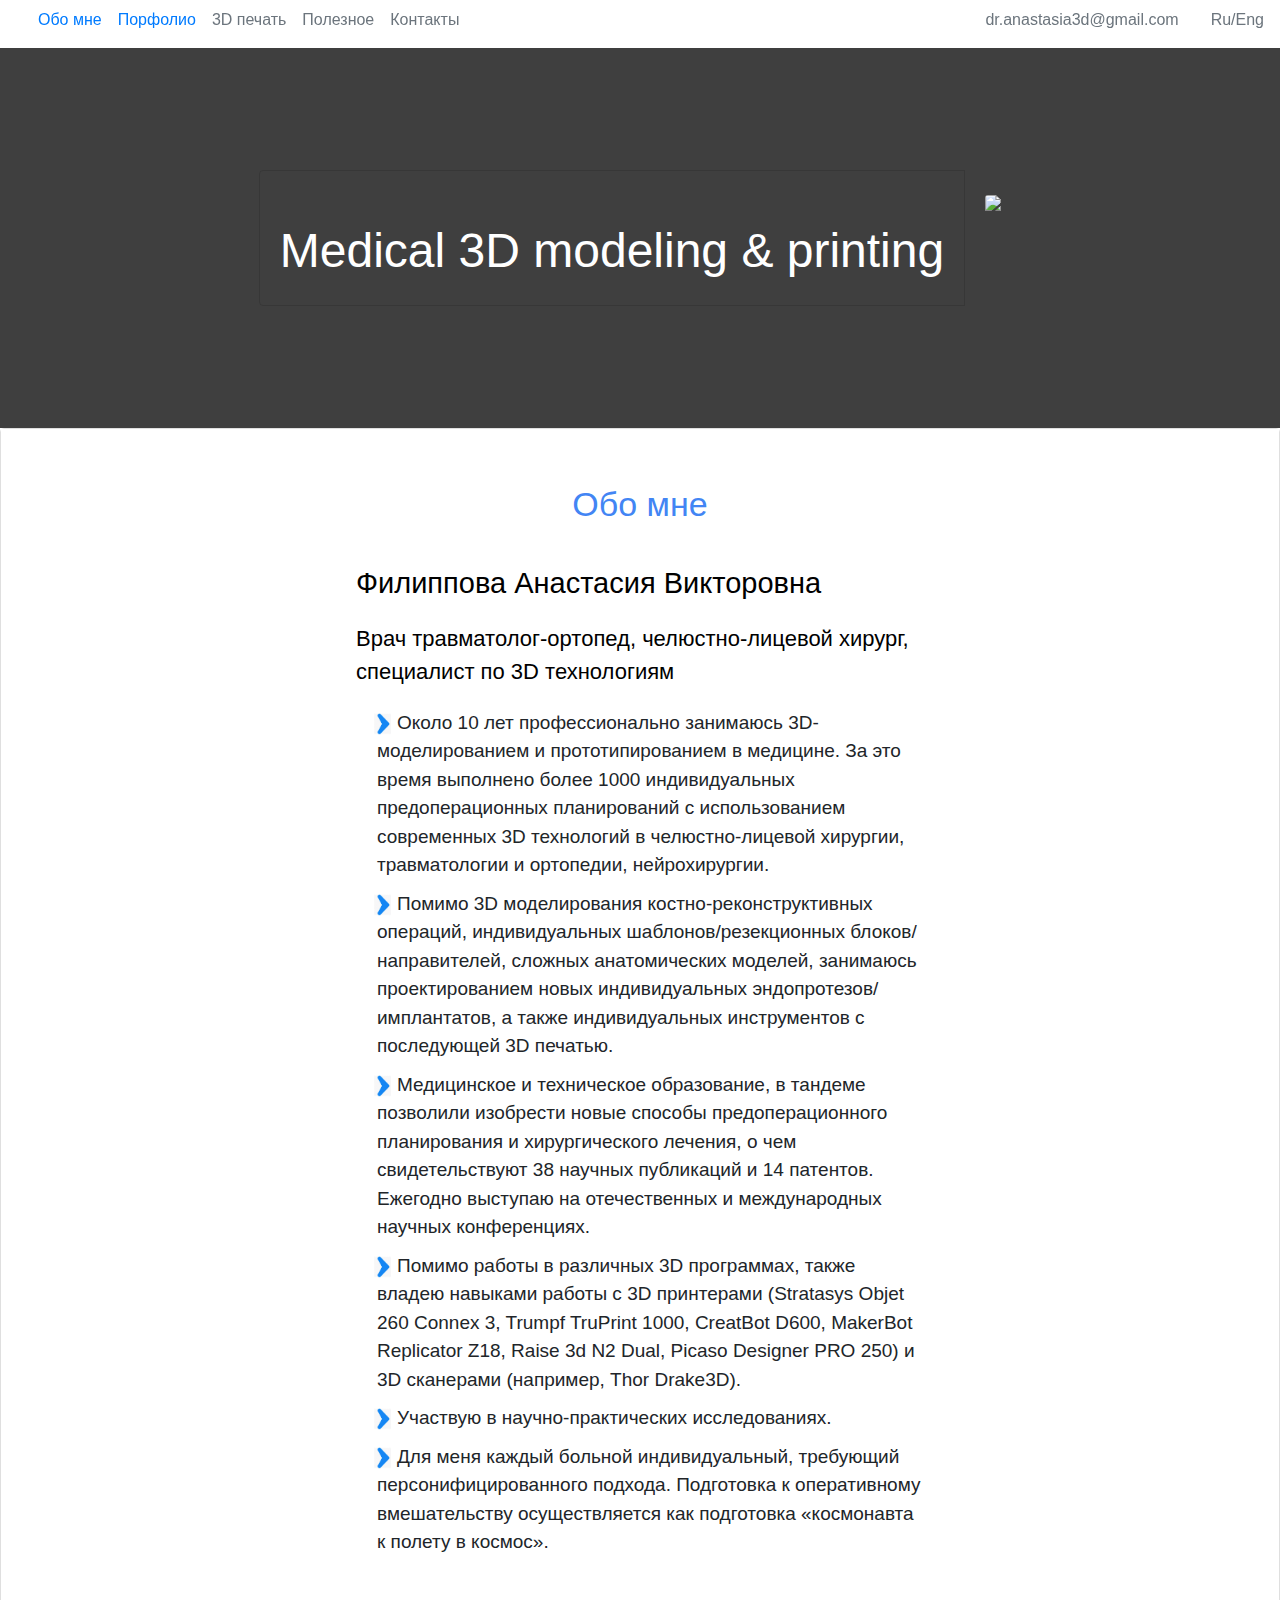
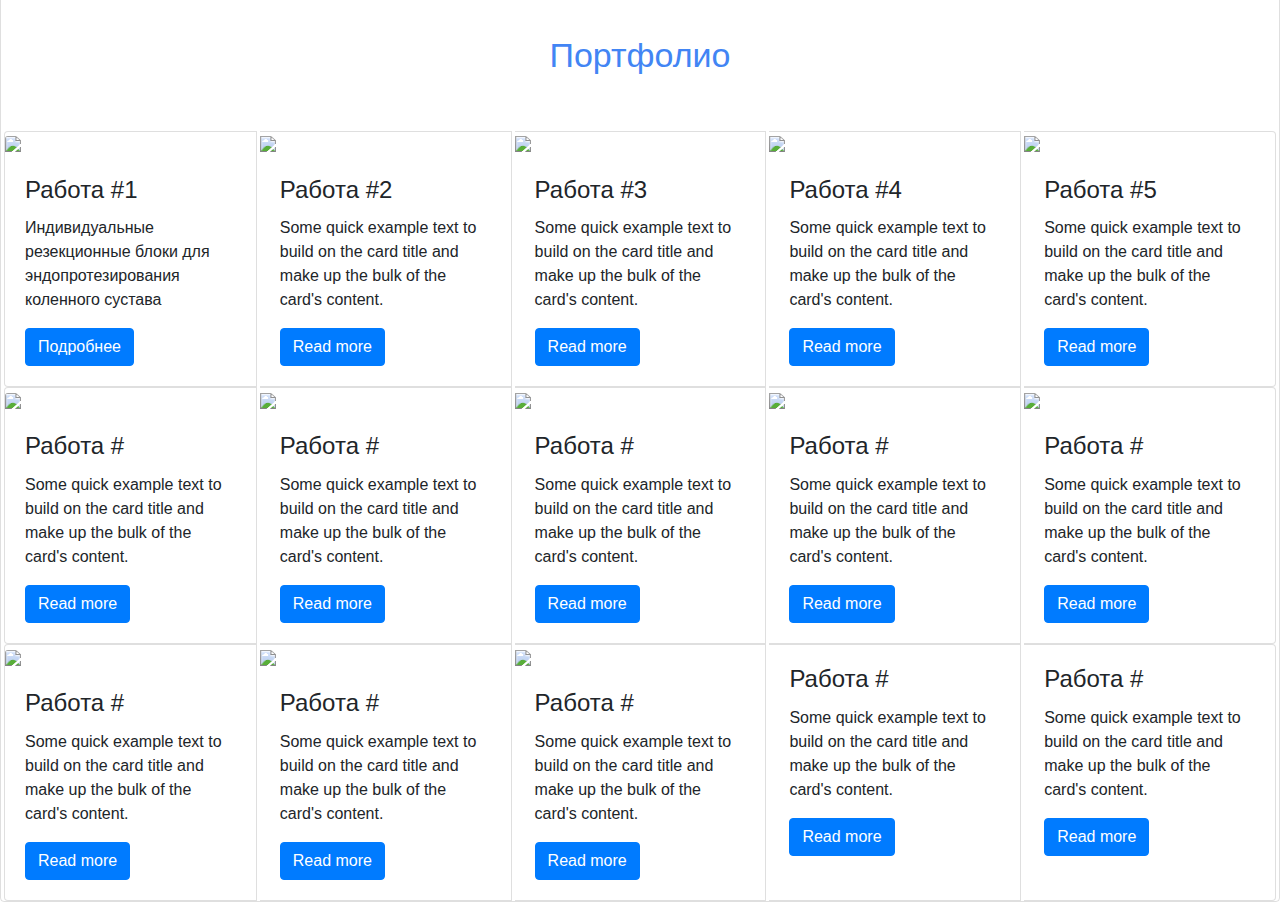
==== index.html @ f2078b05 "123" ====
<!DOCTYPE html>
<html lang="en" id="main">
<head>
    <meta charset="UTF-8">
    <title>Medical3D</title>
    <meta name="viewport" content="width=device-width, initial-scale=1.0">
    <meta name="robots" content="noindex">
    <link rel="stylesheet" href="https://use.fontawesome.com/releases/v5.8.2/css/all.css">
    <link href="https://cdnjs.cloudflare.com/ajax/libs/twitter-bootstrap/4.3.1/css/bootstrap.min.css" rel="stylesheet">
    <link href="https://cdnjs.cloudflare.com/ajax/libs/mdbootstrap/4.8.10/css/mdb.min.css" rel="stylesheet">
    <script type="text/javascript" src="https://cdnjs.cloudflare.com/ajax/libs/jquery/3.4.1/jquery.min.js"></script>
    <script type="text/javascript" src="https://cdnjs.cloudflare.com/ajax/libs/popper.js/1.14.4/umd/popper.min.js"></script>
    <script type="text/javascript" src="https://cdnjs.cloudflare.com/ajax/libs/twitter-bootstrap/4.3.1/js/bootstrap.min.js"></script>
    <script type="text/javascript" src="https://cdnjs.cloudflare.com/ajax/libs/mdbootstrap/4.8.10/js/mdb.min.js"></script>
</head>
<style>
    .video-layer h1 {
        text-align:center;
        color:#fff;
        font-size: 70px;
        margin-top:17%;
    }

    .hero {
        position: relative;
        display: flex;
        align-items: center;
        justify-content: center;
        color: rgb(255, 255, 255);
        background-color: rgb(211, 211, 211);
        height: 100%;
        max-height: 600px;
        min-height: 380px;
        z-index: 0;
        overflow: hidden;
        padding: 66px 1.15rem;
        text-decoration: none;
    }

    .text{
        text-align: -webkit-auto;
        text-indent: 20px;
        margin: 0;
        padding: 5px 0!important;
        font-size: 19px!important;
    }

    .liArrow{
        overflow: hidden;
        background: url(resume/arrow.jpg) no-repeat;
        background-position: 0 9px;
        margin-left: -22px;
        padding-left: 3px;
        background-size: 17px 22px;
    }

    .card-portfolio{
        margin-right: 3px;
        box-shadow: none;
    }
</style>
<body>

<nav id="medical3dNav" class="navbar navbar-expand-lg fixed-top white" style="padding: 0;">
    <a class="navbar-brand" href="#main" style="margin: 0; padding: 0;">
        <img src="navbar/logo.png" alt="" style="width: 49px; position: relative; left: 24px;">
    </a>
    <ul class="nav navbar-nav mr-auto" style="margin-left: 30px">
        <li class="nav-item">
            <a class="nav-link" href="#resume">Обо мне</a>
        </li>
        <li class="nav-item">
            <a class="nav-link" href="#portfolio">Порфолио</a>
        </li>
        <li class="nav-item">
            <a class="nav-link disabled" href="#print">3D печать</a>
        </li>
        <li class="nav-item">
            <a class="nav-link disabled" href="#sinse">Полезное</a>
        </li>
        <li class="nav-item">
            <a class="nav-link disabled" href="#contacts">Контакты</a>
        </li>
    </ul>
    <form class="form-inline my-2 my-lg-0">
        <a class="nav-link disabled" href="#">dr.anastasia3d@gmail.com</a>
        <a class="nav-link disabled" href="#">Ru/Eng</a>
    </form>
</nav>

<header class="hero" style="margin-top: 48px;">
    <div class="hero__background" style="width: 100vw;">
        <video autoplay="" loop="" muted="" poster="resume/resume_background.jpg">
            <source src="resume/video.mp4" type="video/mp4">
            <source src="resume/video.webm" type="video/webm">
        </video>
    </div>
    <div style="background-color: rgba(0,0,0,0.7); position: absolute; width: 100vw; height: 600px;"></div>
    <section style="position: absolute;">
        <div class="card-group">
            <div class="card" style="background: none; box-shadow: none;">
                <div class="card-body mb-4">
                    <h4 class="card-title" style="text-align: center; position: relative; top: 44%; font-size: -webkit-xxx-large; color: #ffffff;">
                        Medical 3D modeling & printing
                    </h4>
                </div>
            </div>
            <div style="background: none; box-shadow: none;">
                <div class="card-body">
                    <img class="card-img-top" src="resume/skelet.jpg" style="width: 66%; position: relative;">
                </div>
            </div>
        </div>
    </section>
</header>



<div id="resume" data-spy="scroll" data-target="#medical3dNav" data-offset="0" class="card card-cascade wider reverse scrollspy-example z-depth-1 mt-4" style="background: none; margin-top: 0!important; ">

    <div class="card-body card-body-cascade text-center" style="background: white;">
        <p class="bq-title" style="font-size: 34px; padding-bottom: 0; padding-top: 30px; color: #4285f4;">Обо мне</p>
        <blockquote class="blockquote bq-primary" style="padding: 16px 335px;">
            <p class="bq-title" style="font-size: 29px; color: black!important; padding-bottom: 0; text-align: left;">Филиппова Анастасия Викторовна</p>
            <p class="bq-title" style="font-size: 22px; color: black!important; text-align: left;">
                Врач травматолог-ортопед, челюстно-лицевой хирург, специалист по 3D технологиям
            </p>
            <ul>
                <li class="liArrow">
                    <p class="card-text text">
                        Около 10 лет профессионально занимаюсь 3D-моделированием и прототипированием в медицине.
                        За это время выполнено более 1000 индивидуальных предоперационных планирований с использованием современных 3D технологий в челюстно-лицевой хирургии, травматологии и ортопедии, нейрохирургии.
                    </p>
                </li>
                <li class="liArrow">
                    <p class="card-text text">
                        Помимо 3D моделирования костно-реконструктивных операций, индивидуальных шаблонов/резекционных блоков/направителей, сложных анатомических моделей, занимаюсь проектированием новых индивидуальных эндопротезов/имплантатов, а также индивидуальных инструментов с последующей 3D печатью.
                    </p>
                </li>
                <li class="liArrow">
                    <p class="card-text text">
                        Медицинское и техническое образование, в тандеме позволили изобрести новые способы предоперационного планирования и хирургического лечения, о чем свидетельствуют  38 научных публикаций и 14 патентов. Ежегодно выступаю на отечественных и международных научных конференциях.
                    </p>
                </li>
                <li class="liArrow">
                    <p class="card-text text">
                        Помимо работы в различных 3D программах, также владею навыками работы с 3D принтерами (Stratasys Objet 260 Connex 3, Trumpf TruPrint 1000, CreatBot D600, MakerBot Replicator Z18, Raise 3d N2 Dual, Picaso Designer PRO 250) и 3D сканерами (например, Thor Drake3D).
                    </p>
                </li>
                <li class="liArrow">
                    <p class="card-text text">
                        Участвую в научно-практических исследованиях.
                    </p>
                </li>
                <li class="liArrow">
                    <p class="card-text text">
                        Для меня каждый больной индивидуальный, требующий персонифицированного подхода. Подготовка к оперативному вмешательству осуществляется как подготовка «космонавта к полету в космос».
                    </p>
                </li>
            </ul>
            <span id="portfolio"></span>
        </blockquote>
    </div>

    <span></span>
    <div>
        <p class="bq-title" style="font-size: 34px; padding-bottom: 34px; color: #4285f4; text-align: center;">Портфолио</p>

        <div class="card-group" style="padding: 0 0px;">
            <div class="card card-portfolio" style="margin-left: 3px">
                <div class="view overlay">
                    <img class="card-img-top" src="portfolio/1/1.jpg">
                    <a href="" data-toggle="modal" data-target="#portfolio_1">
                        <div class="mask rgba-white-slight"></div>
                    </a>
                </div>
                <div class="card-body">
                    <h4 class="card-title">Работа #1</h4>
                    <p class="card-text">Индивидуальные резекционные блоки для эндопротезирования коленного сустава</p>
                    <a href="" data-toggle="modal" data-target="#portfolio_1">
                        <button type="button" class="btn btn-primary btn-md">Подробнее</button>
                    </a>
                </div>
            </div>
            <div class="card card-portfolio">
                <div class="view overlay">
                    <img class="card-img-top" src="portfolio/2.jpg">
                    <a href="#!">
                        <div class="mask rgba-white-slight"></div>
                    </a>
                </div>
                <div class="card-body">
                    <h4 class="card-title">Работа #2</h4>
                    <p class="card-text">Some quick example text to build on the card title and make up the bulk of the card's content.</p>
                    <button type="button" class="btn btn-primary btn-md">Read more</button>
                </div>
            </div>
            <div class="card card-portfolio">
                <div class="view overlay">
                    <img class="card-img-top" src="portfolio/3.jpg">
                    <a href="#!">
                        <div class="mask rgba-white-slight"></div>
                    </a>
                </div>
                <div class="card-body">
                    <h4 class="card-title">Работа #3</h4>
                    <p class="card-text">Some quick example text to build on the card title and make up the bulk of the card's content.</p>
                    <button type="button" class="btn btn-primary btn-md">Read more</button>
                </div>
            </div>
            <div class="card card-portfolio">
                <div class="view overlay">
                    <img class="card-img-top" src="portfolio/4.jpg">
                    <a href="#!">
                        <div class="mask rgba-white-slight"></div>
                    </a>
                </div>
                <div class="card-body">
                    <h4 class="card-title">Работа #4</h4>
                    <p class="card-text">Some quick example text to build on the card title and make up the bulk of the card's content.</p>
                    <button type="button" class="btn btn-primary btn-md">Read more</button>
                </div>
            </div>
            <div class="card card-portfolio">
                <div class="view overlay">
                    <img class="card-img-top" src="portfolio/5.jpg">
                    <a href="#!">
                        <div class="mask rgba-white-slight"></div>
                    </a>
                </div>
                <div class="card-body">
                    <h4 class="card-title">Работа #5</h4>
                    <p class="card-text">Some quick example text to build on the card title and make up the bulk of the card's content.</p>
                    <button type="button" class="btn btn-primary btn-md">Read more</button>
                </div>
            </div>
        </div>

        <div class="card-group" style="padding: 0 0px;">
            <div class="card card-portfolio" style="margin-left: 3px">
                <div class="view overlay">
                    <img class="card-img-top" src="portfolio/6.jpg">
                    <a href="#!">
                        <div class="mask rgba-white-slight"></div>
                    </a>
                </div>
                <div class="card-body">
                    <h4 class="card-title">Работа #</h4>
                    <p class="card-text">Some quick example text to build on the card title and make up the bulk of the card's content.</p>
                    <button type="button" class="btn btn-primary btn-md">Read more</button>
                </div>
            </div>
            <div class="card card-portfolio">
                <div class="view overlay">
                    <img class="card-img-top" src="portfolio/7.jpg">
                    <a href="#!">
                        <div class="mask rgba-white-slight"></div>
                    </a>
                </div>
                <div class="card-body">
                    <h4 class="card-title">Работа #</h4>
                    <p class="card-text">Some quick example text to build on the card title and make up the bulk of the card's content.</p>
                    <button type="button" class="btn btn-primary btn-md">Read more</button>
                </div>
            </div>
            <div class="card card-portfolio">
                <div class="view overlay">
                    <img class="card-img-top" src="portfolio/8.jpg">
                    <a href="#!">
                        <div class="mask rgba-white-slight"></div>
                    </a>
                </div>
                <div class="card-body">
                    <h4 class="card-title">Работа #</h4>
                    <p class="card-text">Some quick example text to build on the card title and make up the bulk of the card's content.</p>
                    <button type="button" class="btn btn-primary btn-md">Read more</button>
                </div>
            </div>
            <div class="card card-portfolio">
                <div class="view overlay">
                    <img class="card-img-top" src="portfolio/9.jpg">
                    <a href="#!">
                        <div class="mask rgba-white-slight"></div>
                    </a>
                </div>
                <div class="card-body">
                    <h4 class="card-title">Работа #</h4>
                    <p class="card-text">Some quick example text to build on the card title and make up the bulk of the card's content.</p>
                    <button type="button" class="btn btn-primary btn-md">Read more</button>
                </div>
            </div>
            <div class="card card-portfolio">
                <div class="view overlay">
                    <img class="card-img-top" src="portfolio/10.jpg">
                    <a href="#!">
                        <div class="mask rgba-white-slight"></div>
                    </a>
                </div>
                <div class="card-body">
                    <h4 class="card-title">Работа #</h4>
                    <p class="card-text">Some quick example text to build on the card title and make up the bulk of the card's content.</p>
                    <button type="button" class="btn btn-primary btn-md">Read more</button>
                </div>
            </div>
        </div>

        <div class="card-group" style="padding: 0 0px;">
            <div class="card card-portfolio" style="margin-left: 3px">
                <div class="view overlay">
                    <img class="card-img-top" src="portfolio/11.jpg">
                    <a href="#!">
                        <div class="mask rgba-white-slight"></div>
                    </a>
                </div>
                <div class="card-body">
                    <h4 class="card-title">Работа #</h4>
                    <p class="card-text">Some quick example text to build on the card title and make up the bulk of the card's content.</p>
                    <button type="button" class="btn btn-primary btn-md">Read more</button>
                </div>
            </div>
            <div class="card card-portfolio">
                <div class="view overlay">
                    <img class="card-img-top" src="portfolio/12.jpg">
                    <a href="#!">
                        <div class="mask rgba-white-slight"></div>
                    </a>
                </div>
                <div class="card-body">
                    <h4 class="card-title">Работа #</h4>
                    <p class="card-text">Some quick example text to build on the card title and make up the bulk of the card's content.</p>
                    <button type="button" class="btn btn-primary btn-md">Read more</button>
                </div>
            </div>
            <div class="card card-portfolio">
                <div class="view overlay">
                    <img class="card-img-top" src="portfolio/13.jpg">
                    <a href="#!">
                        <div class="mask rgba-white-slight"></div>
                    </a>
                </div>
                <div class="card-body">
                    <h4 class="card-title">Работа #</h4>
                    <p class="card-text">Some quick example text to build on the card title and make up the bulk of the card's content.</p>
                    <button type="button" class="btn btn-primary btn-md">Read more</button>
                </div>
            </div>
            <div class="card card-portfolio">
                <div class="view overlay">
                    <!--<img class="card-img-top" src="portfolio/13.jpg">-->
                    <a href="#!">
                        <div class="mask rgba-white-slight"></div>
                    </a>
                </div>
                <div class="card-body">
                    <h4 class="card-title">Работа #</h4>
                    <p class="card-text">Some quick example text to build on the card title and make up the bulk of the card's content.</p>
                    <button type="button" class="btn btn-primary btn-md">Read more</button>
                </div>
            </div>
            <div class="card card-portfolio">
                <div class="view overlay">
                    <!--<img class="card-img-top" src="portfolio/13.jpg">-->
                    <a href="#!">
                        <div class="mask rgba-white-slight"></div>
                    </a>
                </div>
                <div class="card-body">
                    <h4 class="card-title">Работа #</h4>
                    <p class="card-text">Some quick example text to build on the card title and make up the bulk of the card's content.</p>
                    <button type="button" class="btn btn-primary btn-md">Read more</button>
                </div>
            </div>
        </div>
    </div>

    <div class="modal fade" id="portfolio_1" tabindex="-1" role="dialog" aria-labelledby="myModalLabel" aria-hidden="true">
        <div class="modal-dialog modal-fluid modal-notify modal-info" role="document">
            <div class="modal-content">
                <div class="modal-body">
                    <div class="text-center">
                        <img class="card-img-top" src="portfolio/1/1.jpg" style="width: 25%;">
                        <p class="bq-title" style="font-size: 29px; padding-top: 20px; text-align: center; color: #4285f4;">Индивидуальные резекционные блоки для эндопротезирования коленного сустава.</p>
                        <p class="bq-title" style="font-size: 22px; color: black!important; text-align: left;">Врач травматолог-ортопед, челюстно-лицевой хирург, специалист по 3D технологиям</p>
                        <p style="text-align: left; color: black;">Доступны:</p>
                        <ul style="text-align: left; list-style-type: decimal; color: black;">
                            <li>Индивидуальные резекционные блоки для проведения ориентирующих пинов.</li>
                            <li>Индивидуальные резекционные блоки для проведения ориентирующих пинов и выполнение дистального опила.</li>
                            <li>Авторская, методика «5 в 1», революционные индивидуальные резекционные блоки для выполнения последовательно всех 5 опилов.</li>
                        </ul>
                        <p style="text-align: left;">P.S. Направление на КТ можно скачать в разделе «Полезное».</p>
                        <p style="text-align: left;">(Подробней можно узнать, увидеть dr.anastasia3d@gmail.com)</p>
                    </div>
                </div>
                <button type="button" class="btn btn-outline-info waves-effect ml-auto" data-dismiss="modal">Закрыть</button>
            </div>
        </div>
    </div>


    <!--<h4 class="card-title">На сайте представлена лишь треть моих работ,-->
        <!--с подробным портфолио возможно ознакомится-->
        <!--при встрече или дистанционно.-->
        <!--Буду рада помочь!-->
    <!--</h4>-->









</div>




</body>
</html>
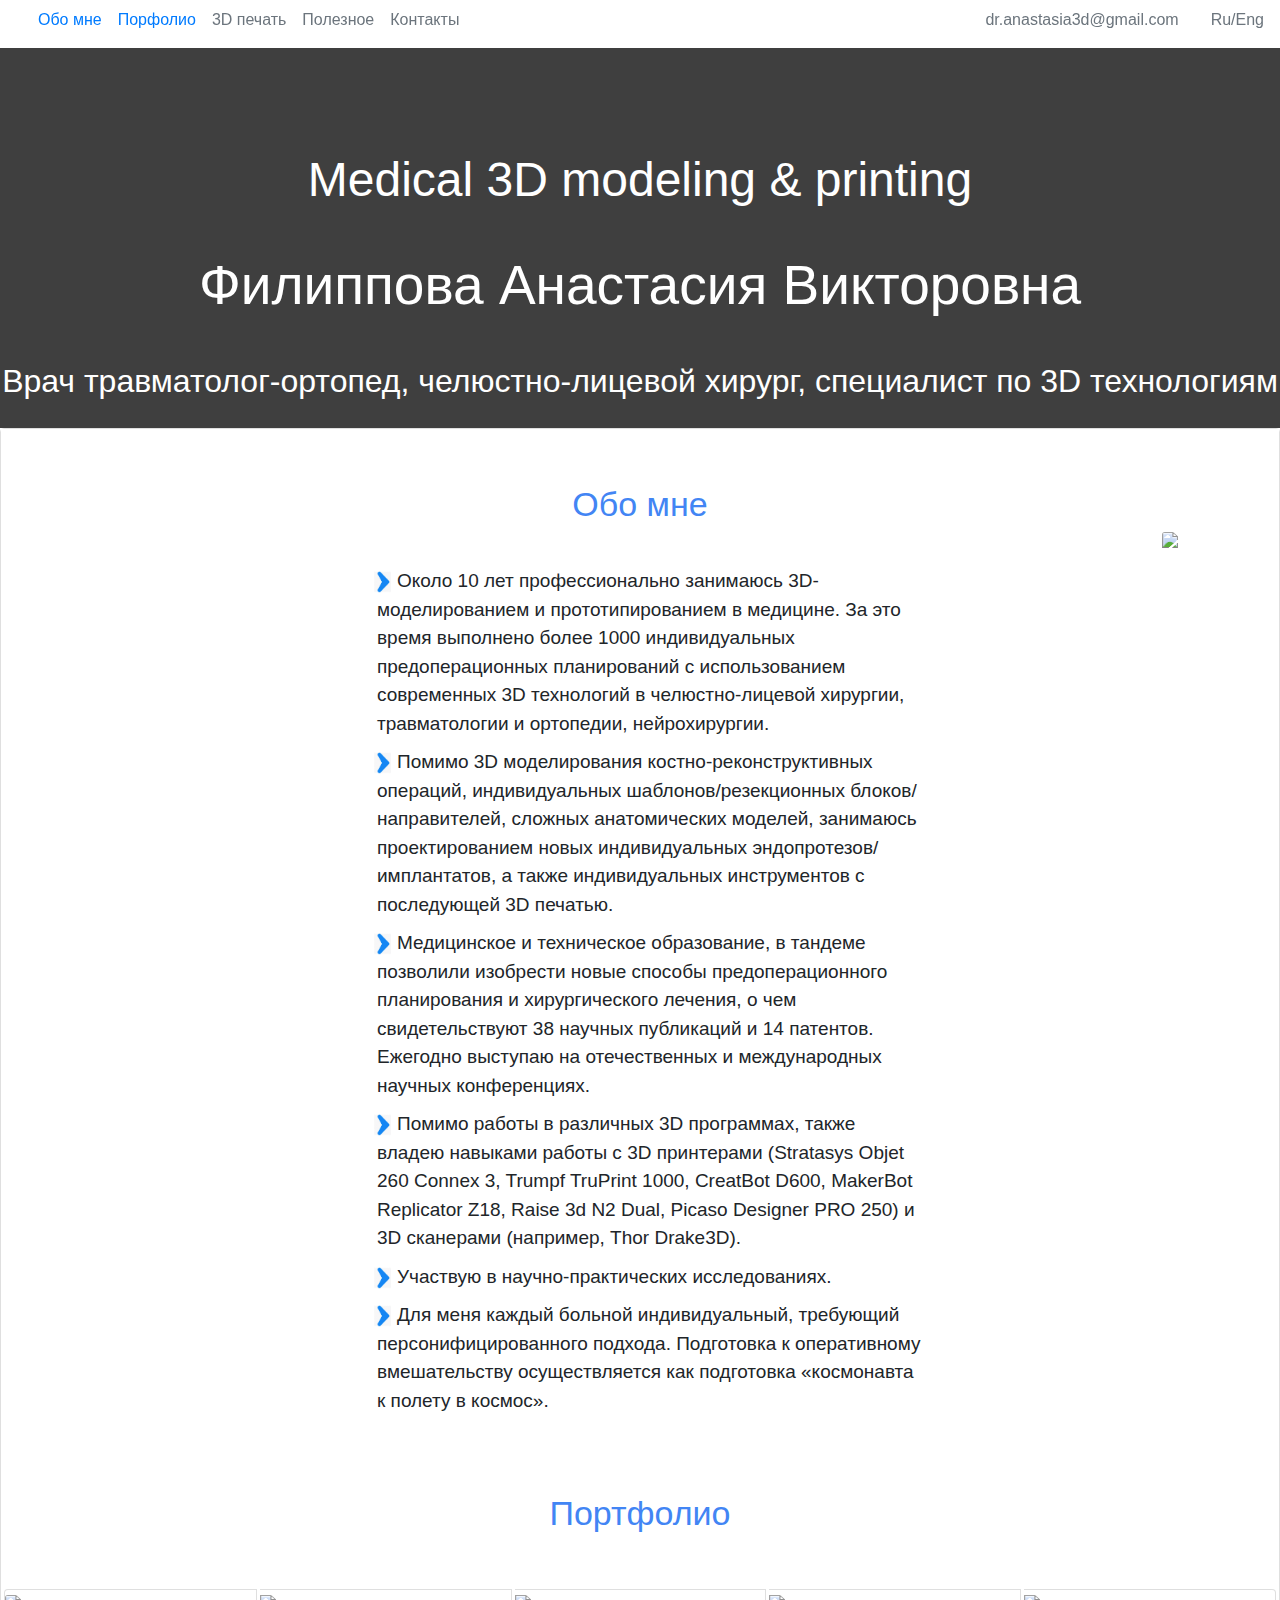
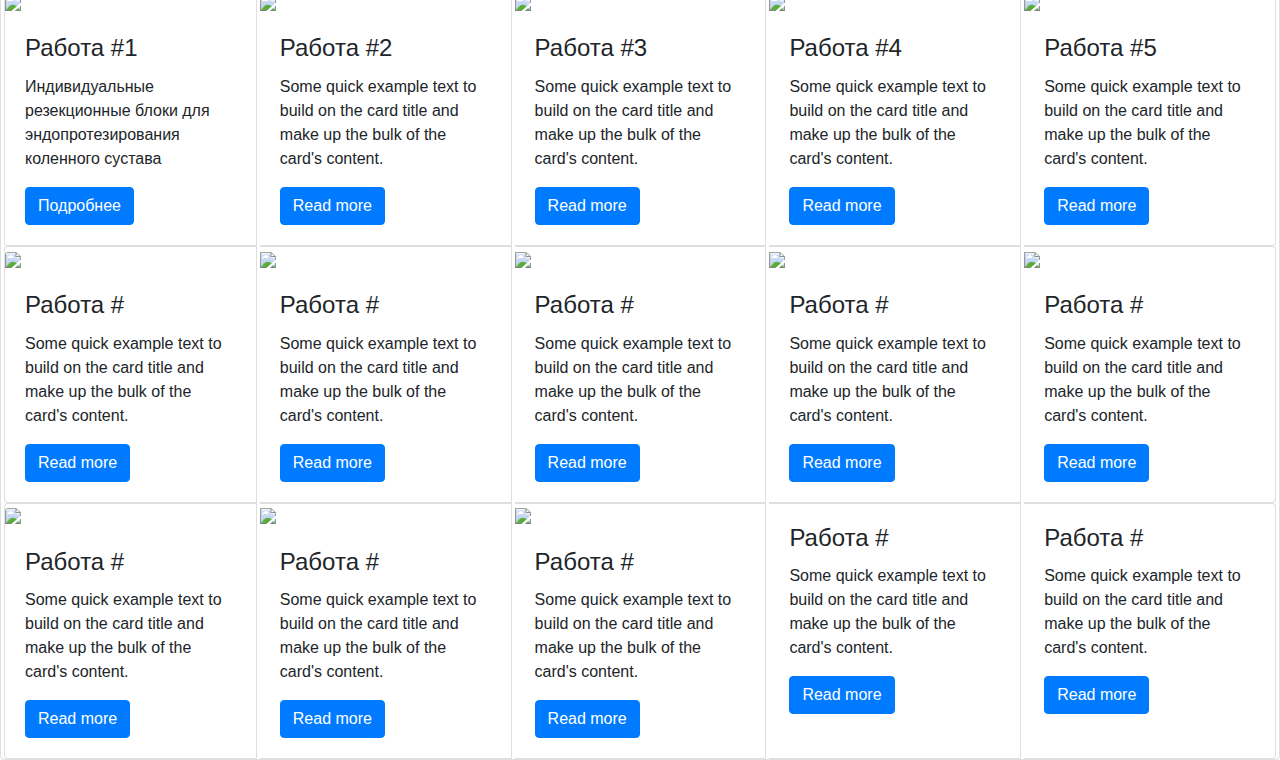
==== commit bd968fc0: "123" ====
--- a/index.html
+++ b/index.html
@@ -96,68 +96,60 @@
         </video>
     </div>
     <div style="background-color: rgba(0,0,0,0.7); position: absolute; width: 100vw; height: 600px;"></div>
-    <section style="position: absolute;">
-        <div class="card-group">
-            <div class="card" style="background: none; box-shadow: none;">
-                <div class="card-body mb-4">
-                    <h4 class="card-title" style="text-align: center; position: relative; top: 44%; font-size: -webkit-xxx-large; color: #ffffff;">
-                        Medical 3D modeling & printing
-                    </h4>
-                </div>
-            </div>
-            <div style="background: none; box-shadow: none;">
-                <div class="card-body">
-                    <img class="card-img-top" src="resume/skelet.jpg" style="width: 66%; position: relative;">
-                </div>
-            </div>
-        </div>
+    <section style="position: absolute; top: 27%;">
+        <h4 class="card-title" style="text-align: center; position: relative; font-size: -webkit-xxx-large; color: #ffffff; margin-bottom: 2.75rem;">
+            Medical 3D modeling & printing
+        </h4>
+        <h3 class="card-title" style="text-align: center; position: relative; font-size: 55px; color: #ffffff; margin-bottom: 2.75rem;">
+            Филиппова Анастасия Викторовна
+        </h3>
+        <h5 class="card-title" style="text-align: center; position: relative; font-size: xx-large; color: #ffffff; margin-bottom: 2.75rem;">
+            Врач травматолог-ортопед, челюстно-лицевой хирург, специалист по 3D технологиям
+        </h5>
     </section>
 </header>
-
-
 
 <div id="resume" data-spy="scroll" data-target="#medical3dNav" data-offset="0" class="card card-cascade wider reverse scrollspy-example z-depth-1 mt-4" style="background: none; margin-top: 0!important; ">
 
     <div class="card-body card-body-cascade text-center" style="background: white;">
         <p class="bq-title" style="font-size: 34px; padding-bottom: 0; padding-top: 30px; color: #4285f4;">Обо мне</p>
         <blockquote class="blockquote bq-primary" style="padding: 16px 335px;">
-            <p class="bq-title" style="font-size: 29px; color: black!important; padding-bottom: 0; text-align: left;">Филиппова Анастасия Викторовна</p>
-            <p class="bq-title" style="font-size: 22px; color: black!important; text-align: left;">
-                Врач травматолог-ортопед, челюстно-лицевой хирург, специалист по 3D технологиям
-            </p>
             <ul>
-                <li class="liArrow">
-                    <p class="card-text text">
-                        Около 10 лет профессионально занимаюсь 3D-моделированием и прототипированием в медицине.
-                        За это время выполнено более 1000 индивидуальных предоперационных планирований с использованием современных 3D технологий в челюстно-лицевой хирургии, травматологии и ортопедии, нейрохирургии.
-                    </p>
-                </li>
-                <li class="liArrow">
-                    <p class="card-text text">
-                        Помимо 3D моделирования костно-реконструктивных операций, индивидуальных шаблонов/резекционных блоков/направителей, сложных анатомических моделей, занимаюсь проектированием новых индивидуальных эндопротезов/имплантатов, а также индивидуальных инструментов с последующей 3D печатью.
-                    </p>
-                </li>
-                <li class="liArrow">
-                    <p class="card-text text">
-                        Медицинское и техническое образование, в тандеме позволили изобрести новые способы предоперационного планирования и хирургического лечения, о чем свидетельствуют  38 научных публикаций и 14 патентов. Ежегодно выступаю на отечественных и международных научных конференциях.
-                    </p>
-                </li>
-                <li class="liArrow">
-                    <p class="card-text text">
-                        Помимо работы в различных 3D программах, также владею навыками работы с 3D принтерами (Stratasys Objet 260 Connex 3, Trumpf TruPrint 1000, CreatBot D600, MakerBot Replicator Z18, Raise 3d N2 Dual, Picaso Designer PRO 250) и 3D сканерами (например, Thor Drake3D).
-                    </p>
-                </li>
-                <li class="liArrow">
-                    <p class="card-text text">
-                        Участвую в научно-практических исследованиях.
-                    </p>
-                </li>
-                <li class="liArrow">
-                    <p class="card-text text">
-                        Для меня каждый больной индивидуальный, требующий персонифицированного подхода. Подготовка к оперативному вмешательству осуществляется как подготовка «космонавта к полету в космос».
-                    </p>
-                </li>
-            </ul>
+                            <li class="liArrow">
+                                <p class="card-text text">
+                                    Около 10 лет профессионально занимаюсь 3D-моделированием и прототипированием в медицине.
+                                    За это время выполнено более 1000 индивидуальных предоперационных планирований с использованием современных 3D технологий в челюстно-лицевой хирургии, травматологии и ортопедии, нейрохирургии.
+                                </p>
+                            </li>
+                            <li class="liArrow">
+                                <p class="card-text text">
+                                    Помимо 3D моделирования костно-реконструктивных операций, индивидуальных шаблонов/резекционных блоков/направителей, сложных анатомических моделей, занимаюсь проектированием новых индивидуальных эндопротезов/имплантатов, а также индивидуальных инструментов с последующей 3D печатью.
+                                </p>
+                            </li>
+                            <li class="liArrow">
+                                <p class="card-text text">
+                                    Медицинское и техническое образование, в тандеме позволили изобрести новые способы предоперационного планирования и хирургического лечения, о чем свидетельствуют  38 научных публикаций и 14 патентов. Ежегодно выступаю на отечественных и международных научных конференциях.
+                                </p>
+                            </li>
+                            <li class="liArrow">
+                                <p class="card-text text">
+                                    Помимо работы в различных 3D программах, также владею навыками работы с 3D принтерами (Stratasys Objet 260 Connex 3, Trumpf TruPrint 1000, CreatBot D600, MakerBot Replicator Z18, Raise 3d N2 Dual, Picaso Designer PRO 250) и 3D сканерами (например, Thor Drake3D).
+                                </p>
+                            </li>
+                            <li class="liArrow">
+                                <p class="card-text text">
+                                    Участвую в научно-практических исследованиях.
+                                </p>
+                            </li>
+                            <li class="liArrow">
+                                <p class="card-text text">
+                                    Для меня каждый больной индивидуальный, требующий персонифицированного подхода. Подготовка к оперативному вмешательству осуществляется как подготовка «космонавта к полету в космос».
+                                </p>
+                            </li>
+                        </ul>
+            <div style="position: absolute; top: 4.9%; right: 0; width: 17%;">
+                <img class="card-img-top" src="resume/skelet.jpg" style="width: 66%; position: relative;">
+            </div>
             <span id="portfolio"></span>
         </blockquote>
     </div>
@@ -374,24 +366,40 @@
     </div>
 
     <div class="modal fade" id="portfolio_1" tabindex="-1" role="dialog" aria-labelledby="myModalLabel" aria-hidden="true">
-        <div class="modal-dialog modal-fluid modal-notify modal-info" role="document">
+        <div class="modal-dialog modal-large modal-notify modal-info" role="document" style="max-width: 66vw; top: 8vh;">
             <div class="modal-content">
+                <div class="modal-header" style="height: 5vh; background-color: #4285f4;">
+                    <h4 class="modal-title w-100" id="myModalLabel" style="line-height: 0.9; color: white; font-size: 20px;">Работа #1</h4>
+                    <button type="button" class="close" data-dismiss="modal" aria-label="Close" style="padding: 0.5rem 0.7rem; color: white;">
+                        <span aria-hidden="true">&times;</span>
+                    </button>
+                </div>
                 <div class="modal-body">
-                    <div class="text-center">
-                        <img class="card-img-top" src="portfolio/1/1.jpg" style="width: 25%;">
-                        <p class="bq-title" style="font-size: 29px; padding-top: 20px; text-align: center; color: #4285f4;">Индивидуальные резекционные блоки для эндопротезирования коленного сустава.</p>
-                        <p class="bq-title" style="font-size: 22px; color: black!important; text-align: left;">Врач травматолог-ортопед, челюстно-лицевой хирург, специалист по 3D технологиям</p>
-                        <p style="text-align: left; color: black;">Доступны:</p>
-                        <ul style="text-align: left; list-style-type: decimal; color: black;">
-                            <li>Индивидуальные резекционные блоки для проведения ориентирующих пинов.</li>
-                            <li>Индивидуальные резекционные блоки для проведения ориентирующих пинов и выполнение дистального опила.</li>
-                            <li>Авторская, методика «5 в 1», революционные индивидуальные резекционные блоки для выполнения последовательно всех 5 опилов.</li>
-                        </ul>
-                        <p style="text-align: left;">P.S. Направление на КТ можно скачать в разделе «Полезное».</p>
-                        <p style="text-align: left;">(Подробней можно узнать, увидеть dr.anastasia3d@gmail.com)</p>
+
+                    <div class="card-group">
+                        <div class="card" style="background: none; box-shadow: none;">
+                            <div class="card-body" style="width: 25vw;">
+                                <img class="card-img-top" src="portfolio/1/1.jpg">
+                            </div>
+                        </div>
+                        <div style="background: none; box-shadow: none;">
+                            <div class="card-body" style="width: 38vw; margin-top: 2vh;">
+                                <p class="bq-title" style="font-size: 29px; padding-top: 20px; text-align: center; color: #4285f4;">Индивидуальные резекционные блоки для эндопротезирования коленного сустава.</p>
+                                <p style="text-align: left; color: black;">Доступны:</p>
+                                <ul style="text-align: left; list-style-type: decimal; color: black;">
+                                    <li>Индивидуальные резекционные блоки для проведения ориентирующих пинов.</li>
+                                    <li>Индивидуальные резекционные блоки для проведения ориентирующих пинов и выполнение дистального опила.</li>
+                                    <li>Авторская, методика «5 в 1», революционные индивидуальные резекционные блоки для выполнения последовательно всех 5 опилов.</li>
+                                </ul>
+                                <p style="text-align: left;">P.S. Направление на КТ можно скачать в разделе «Полезное».</p>
+                                <p style="text-align: left;">(Подробней можно узнать, увидеть dr.anastasia3d@gmail.com)</p>
+                            </div>
+                        </div>
                     </div>
                 </div>
-                <button type="button" class="btn btn-outline-info waves-effect ml-auto" data-dismiss="modal">Закрыть</button>
+                <div class="modal-footer">
+                    <button type="button" class="btn btn-primary waves-effect ml-auto" data-dismiss="modal">Закрыть</button>
+                </div>
             </div>
         </div>
     </div>
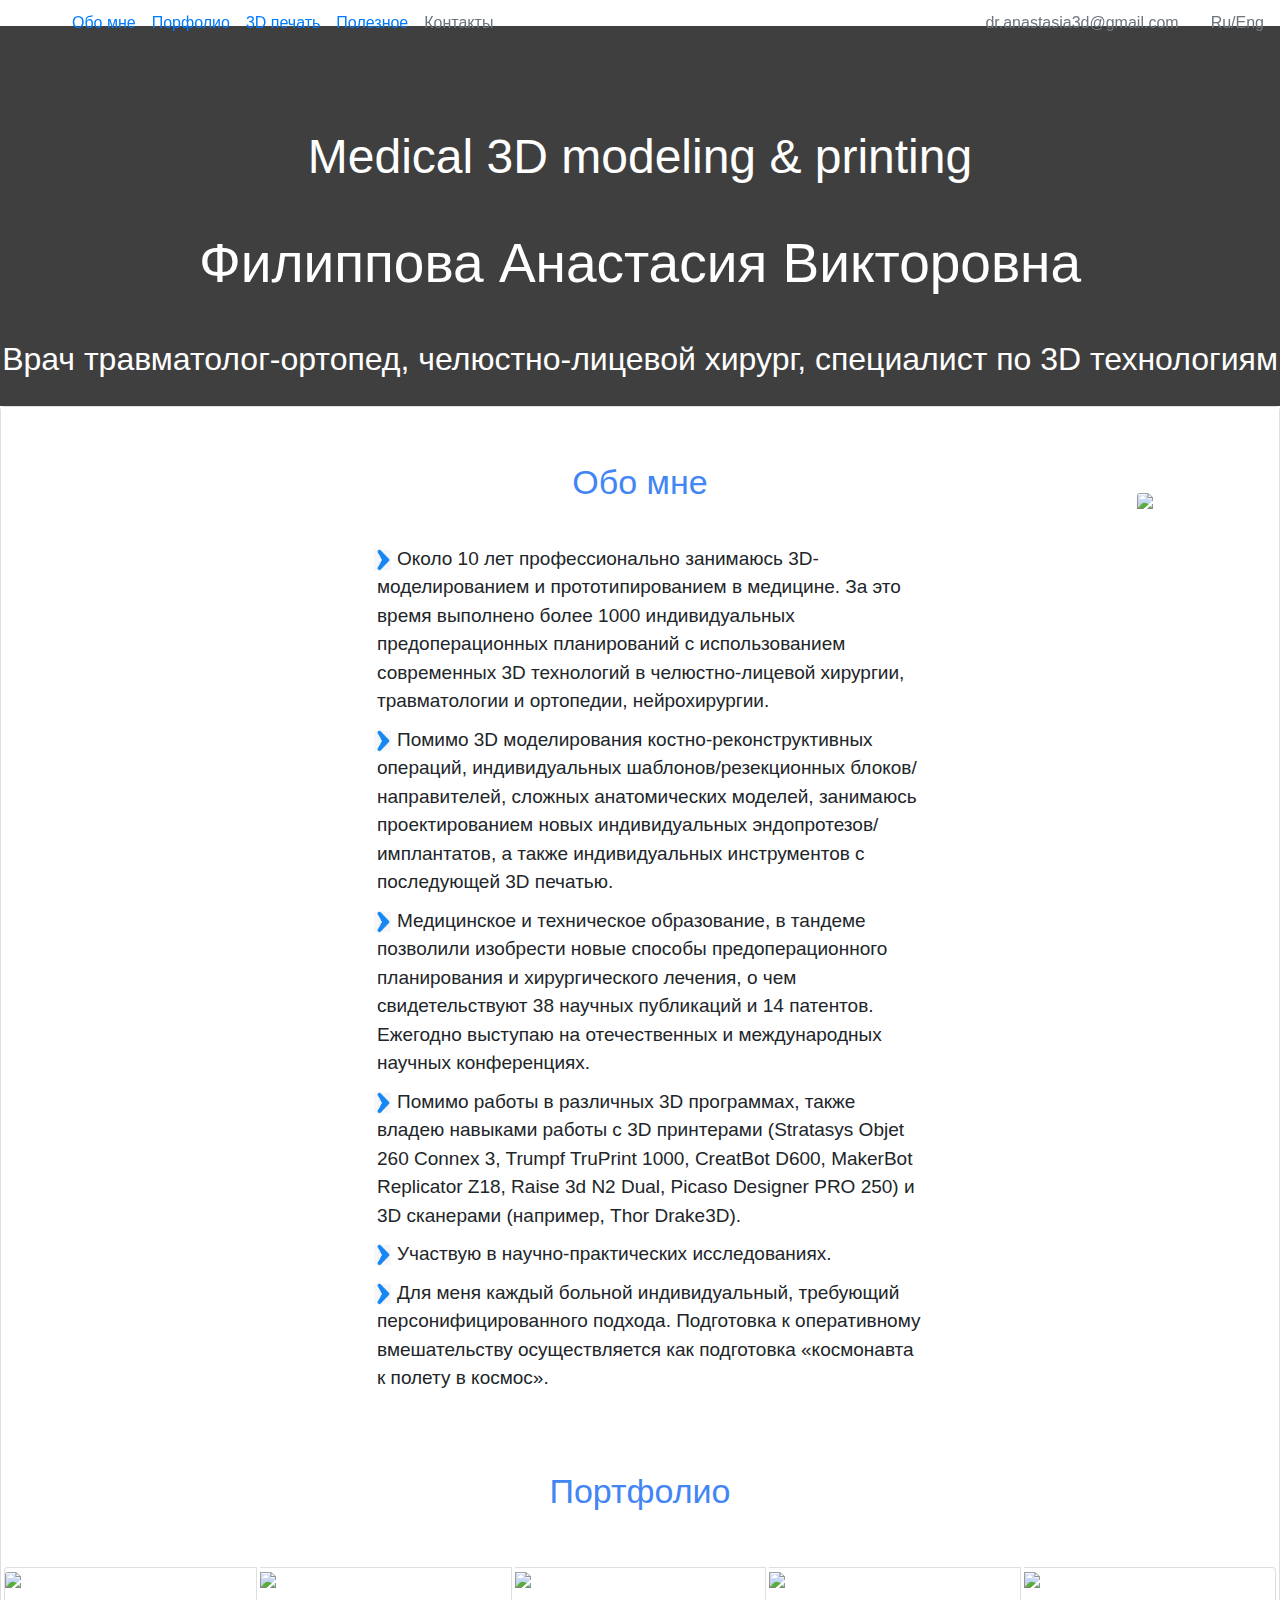
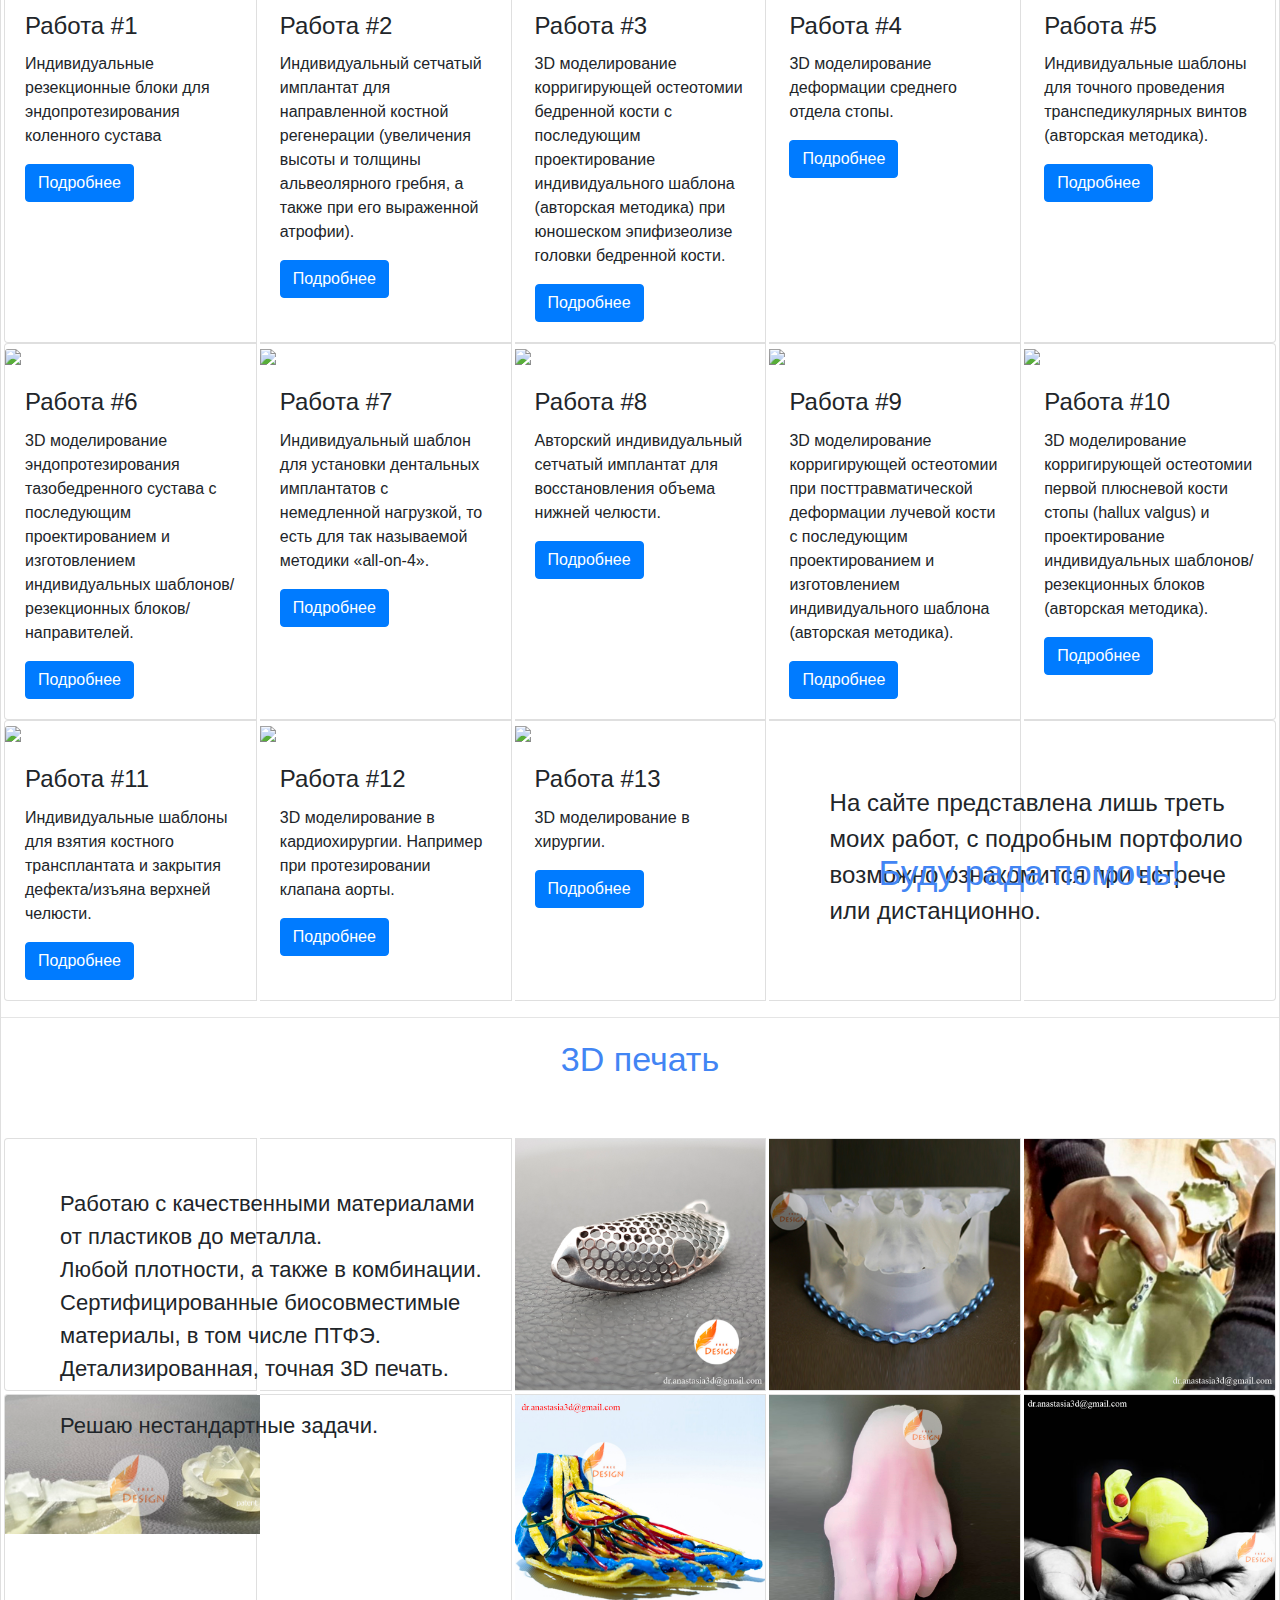
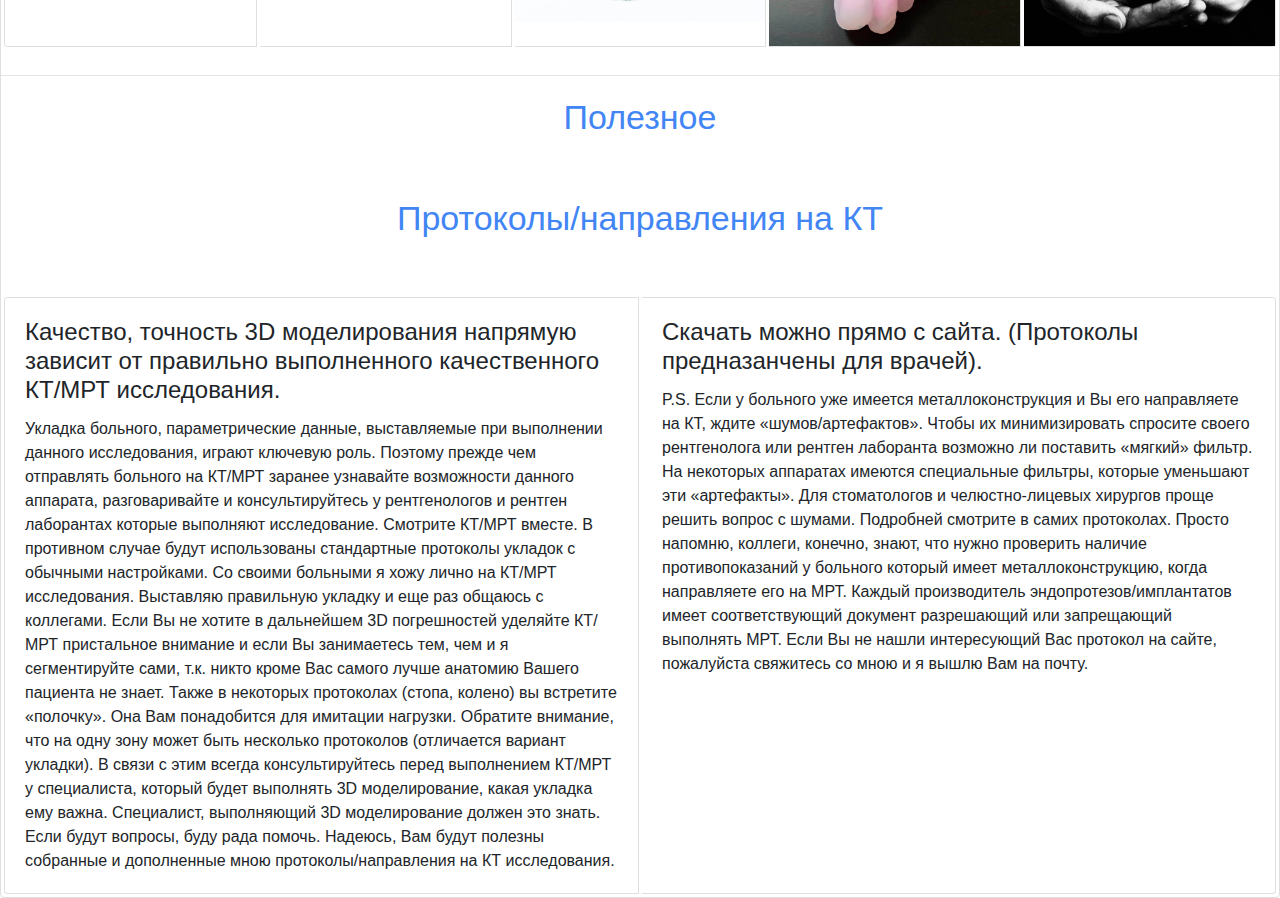
==== commit 30eee87e: "123" ====
--- a/index.html
+++ b/index.html
@@ -61,11 +61,13 @@
 </style>
 <body>
 
-<nav id="medical3dNav" class="navbar navbar-expand-lg fixed-top white" style="padding: 0;">
-    <a class="navbar-brand" href="#main" style="margin: 0; padding: 0;">
-        <img src="navbar/logo.png" alt="" style="width: 49px; position: relative; left: 24px;">
+<nav id="medical3dNav" class="navbar navbar-expand-lg fixed-top white" style="padding: 0; height: 5%">
+    <a class="navbar-brand" href="#main" style="margin: 0; padding: 0; position: absolute; top: 0;">
+        <img src="navbar/logo.png" alt="" style="width: 25%; position: relative; left: 9%;
+        /*box-shadow: 0 2px 10px 0 rgba(0,0,0,.16), 0 8px 10px 0 rgba(0,0,0,.12); border-radius: 50%;*/
+">
     </a>
-    <ul class="nav navbar-nav mr-auto" style="margin-left: 30px">
+    <ul class="nav navbar-nav mr-auto" style="margin-left: 5%">
         <li class="nav-item">
             <a class="nav-link" href="#resume">Обо мне</a>
         </li>
@@ -73,10 +75,10 @@
             <a class="nav-link" href="#portfolio">Порфолио</a>
         </li>
         <li class="nav-item">
-            <a class="nav-link disabled" href="#print">3D печать</a>
+            <a class="nav-link" href="#print">3D печать</a>
         </li>
         <li class="nav-item">
-            <a class="nav-link disabled" href="#sinse">Полезное</a>
+            <a class="nav-link" href="#sinse">Полезное</a>
         </li>
         <li class="nav-item">
             <a class="nav-link disabled" href="#contacts">Контакты</a>
@@ -88,7 +90,7 @@
     </form>
 </nav>
 
-<header class="hero" style="margin-top: 48px;">
+<header class="hero" style="margin-top: 2%;">
     <div class="hero__background" style="width: 100vw;">
         <video autoplay="" loop="" muted="" poster="resume/resume_background.jpg">
             <source src="resume/video.mp4" type="video/mp4">
@@ -147,8 +149,8 @@
                                 </p>
                             </li>
                         </ul>
-            <div style="position: absolute; top: 4.9%; right: 0; width: 17%;">
-                <img class="card-img-top" src="resume/skelet.jpg" style="width: 66%; position: relative;">
+            <div style="position: absolute; top: 2.1%; right: 0%; width: 21%;">
+                <img class="card-img-top" src="resume/Skeleton.png" style="width: 100%;position: relative;">
             </div>
             <span id="portfolio"></span>
         </blockquote>
@@ -176,54 +178,62 @@
             </div>
             <div class="card card-portfolio">
                 <div class="view overlay">
-                    <img class="card-img-top" src="portfolio/2.jpg">
-                    <a href="#!">
+                    <img class="card-img-top" src="portfolio/2/1.jpg">
+                    <a href="" data-toggle="modal" data-target="#portfolio_2">
                         <div class="mask rgba-white-slight"></div>
                     </a>
                 </div>
                 <div class="card-body">
                     <h4 class="card-title">Работа #2</h4>
-                    <p class="card-text">Some quick example text to build on the card title and make up the bulk of the card's content.</p>
-                    <button type="button" class="btn btn-primary btn-md">Read more</button>
+                    <p class="card-text">Индивидуальный сетчатый имплантат для направленной  костной регенерации (увеличения высоты и толщины альвеолярного гребня, а также при его выраженной атрофии).</p>
+                    <a href="" data-toggle="modal" data-target="#portfolio_2">
+                        <button type="button" class="btn btn-primary btn-md">Подробнее</button>
+                    </a>
                 </div>
             </div>
             <div class="card card-portfolio">
                 <div class="view overlay">
-                    <img class="card-img-top" src="portfolio/3.jpg">
-                    <a href="#!">
+                    <img class="card-img-top" src="portfolio/3/1.jpg">
+                    <a href="" data-toggle="modal" data-target="#portfolio_3">
                         <div class="mask rgba-white-slight"></div>
                     </a>
                 </div>
                 <div class="card-body">
                     <h4 class="card-title">Работа #3</h4>
-                    <p class="card-text">Some quick example text to build on the card title and make up the bulk of the card's content.</p>
-                    <button type="button" class="btn btn-primary btn-md">Read more</button>
+                    <p class="card-text">3D моделирование корригирующей остеотомии бедренной кости с последующим проектирование индивидуального шаблона (авторская методика) при юношеском эпифизеолизе головки бедренной кости.</p>
+                    <a href="" data-toggle="modal" data-target="#portfolio_3">
+                        <button type="button" class="btn btn-primary btn-md">Подробнее</button>
+                    </a>
                 </div>
             </div>
             <div class="card card-portfolio">
                 <div class="view overlay">
-                    <img class="card-img-top" src="portfolio/4.jpg">
-                    <a href="#!">
+                    <img class="card-img-top" src="portfolio/4/1.jpg">
+                    <a href="" data-toggle="modal" data-target="#portfolio_4">
                         <div class="mask rgba-white-slight"></div>
                     </a>
                 </div>
                 <div class="card-body">
                     <h4 class="card-title">Работа #4</h4>
-                    <p class="card-text">Some quick example text to build on the card title and make up the bulk of the card's content.</p>
-                    <button type="button" class="btn btn-primary btn-md">Read more</button>
+                    <p class="card-text">3D моделирование деформации среднего отдела стопы.</p>
+                    <a href="" data-toggle="modal" data-target="#portfolio_4">
+                        <button type="button" class="btn btn-primary btn-md">Подробнее</button>
+                    </a>
                 </div>
             </div>
             <div class="card card-portfolio">
                 <div class="view overlay">
-                    <img class="card-img-top" src="portfolio/5.jpg">
-                    <a href="#!">
+                    <img class="card-img-top" src="portfolio/5/1.jpg">
+                    <a href="" data-toggle="modal" data-target="#portfolio_5">
                         <div class="mask rgba-white-slight"></div>
                     </a>
                 </div>
                 <div class="card-body">
                     <h4 class="card-title">Работа #5</h4>
-                    <p class="card-text">Some quick example text to build on the card title and make up the bulk of the card's content.</p>
-                    <button type="button" class="btn btn-primary btn-md">Read more</button>
+                    <p class="card-text">Индивидуальные шаблоны для точного проведения транспедикулярных винтов (авторская методика).</p>
+                    <a href="" data-toggle="modal" data-target="#portfolio_5">
+                        <button type="button" class="btn btn-primary btn-md">Подробнее</button>
+                    </a>
                 </div>
             </div>
         </div>
@@ -231,137 +241,134 @@
         <div class="card-group" style="padding: 0 0px;">
             <div class="card card-portfolio" style="margin-left: 3px">
                 <div class="view overlay">
-                    <img class="card-img-top" src="portfolio/6.jpg">
-                    <a href="#!">
-                        <div class="mask rgba-white-slight"></div>
-                    </a>
-                </div>
-                <div class="card-body">
-                    <h4 class="card-title">Работа #</h4>
-                    <p class="card-text">Some quick example text to build on the card title and make up the bulk of the card's content.</p>
-                    <button type="button" class="btn btn-primary btn-md">Read more</button>
+                    <img class="card-img-top" src="portfolio/6/1.jpg">
+                    <a href="" data-toggle="modal" data-target="#portfolio_6">
+                        <div class="mask rgba-white-slight"></div>
+                    </a>
+                </div>
+                <div class="card-body">
+                    <h4 class="card-title">Работа #6</h4>
+                    <p class="card-text">3D моделирование эндопротезирования тазобедренного сустава с последующим проектированием и изготовлением индивидуальных шаблонов/резекционных блоков/направителей.</p>
+                    <a href="" data-toggle="modal" data-target="#portfolio_6">
+                        <button type="button" class="btn btn-primary btn-md">Подробнее</button>
+                    </a>
                 </div>
             </div>
             <div class="card card-portfolio">
                 <div class="view overlay">
-                    <img class="card-img-top" src="portfolio/7.jpg">
-                    <a href="#!">
-                        <div class="mask rgba-white-slight"></div>
-                    </a>
-                </div>
-                <div class="card-body">
-                    <h4 class="card-title">Работа #</h4>
-                    <p class="card-text">Some quick example text to build on the card title and make up the bulk of the card's content.</p>
-                    <button type="button" class="btn btn-primary btn-md">Read more</button>
+                    <img class="card-img-top" src="portfolio/7/1.jpg">
+                    <a href="" data-toggle="modal" data-target="#portfolio_7">
+                        <div class="mask rgba-white-slight"></div>
+                    </a>
+                </div>
+                <div class="card-body">
+                    <h4 class="card-title">Работа #7</h4>
+                    <p class="card-text">Индивидуальный шаблон для установки дентальных имплантатов с немедленной нагрузкой, то есть для так называемой методики «all-on-4».</p>
+                    <a href="" data-toggle="modal" data-target="#portfolio_7">
+                        <button type="button" class="btn btn-primary btn-md">Подробнее</button>
+                    </a>
                 </div>
             </div>
             <div class="card card-portfolio">
                 <div class="view overlay">
-                    <img class="card-img-top" src="portfolio/8.jpg">
-                    <a href="#!">
-                        <div class="mask rgba-white-slight"></div>
-                    </a>
-                </div>
-                <div class="card-body">
-                    <h4 class="card-title">Работа #</h4>
-                    <p class="card-text">Some quick example text to build on the card title and make up the bulk of the card's content.</p>
-                    <button type="button" class="btn btn-primary btn-md">Read more</button>
+                    <img class="card-img-top" src="portfolio/8/1.jpg">
+                    <a href="" data-toggle="modal" data-target="#portfolio_8">
+                        <div class="mask rgba-white-slight"></div>
+                    </a>
+                </div>
+                <div class="card-body">
+                    <h4 class="card-title">Работа #8</h4>
+                    <p class="card-text">Авторский индивидуальный сетчатый имплантат для восстановления объема нижней челюсти.</p>
+                    <a href="" data-toggle="modal" data-target="#portfolio_8">
+                        <button type="button" class="btn btn-primary btn-md">Подробнее</button>
+                    </a>
                 </div>
             </div>
             <div class="card card-portfolio">
                 <div class="view overlay">
-                    <img class="card-img-top" src="portfolio/9.jpg">
-                    <a href="#!">
-                        <div class="mask rgba-white-slight"></div>
-                    </a>
-                </div>
-                <div class="card-body">
-                    <h4 class="card-title">Работа #</h4>
-                    <p class="card-text">Some quick example text to build on the card title and make up the bulk of the card's content.</p>
-                    <button type="button" class="btn btn-primary btn-md">Read more</button>
+                    <img class="card-img-top" src="portfolio/9/1.jpg">
+                    <a href="" data-toggle="modal" data-target="#portfolio_9">
+                        <div class="mask rgba-white-slight"></div>
+                    </a>
+                </div>
+                <div class="card-body">
+                    <h4 class="card-title">Работа #9</h4>
+                    <p class="card-text">3D моделирование корригирующей остеотомии при посттравматической деформации лучевой кости с последующим проектированием и изготовлением индивидуального шаблона (авторская методика).</p>
+                    <a href="" data-toggle="modal" data-target="#portfolio_9">
+                        <button type="button" class="btn btn-primary btn-md">Подробнее</button>
+                    </a>
                 </div>
             </div>
             <div class="card card-portfolio">
                 <div class="view overlay">
-                    <img class="card-img-top" src="portfolio/10.jpg">
-                    <a href="#!">
-                        <div class="mask rgba-white-slight"></div>
-                    </a>
-                </div>
-                <div class="card-body">
-                    <h4 class="card-title">Работа #</h4>
-                    <p class="card-text">Some quick example text to build on the card title and make up the bulk of the card's content.</p>
-                    <button type="button" class="btn btn-primary btn-md">Read more</button>
-                </div>
-            </div>
-        </div>
-
-        <div class="card-group" style="padding: 0 0px;">
+                    <img class="card-img-top" src="portfolio/10/1.jpg">
+                    <a href="" data-toggle="modal" data-target="#portfolio_10">
+                        <div class="mask rgba-white-slight"></div>
+                    </a>
+                </div>
+                <div class="card-body">
+                    <h4 class="card-title">Работа #10</h4>
+                    <p class="card-text">3D моделирование корригирующей остеотомии первой плюсневой кости стопы (hallux valgus) и проектирование индивидуальных шаблонов/резекционных блоков (авторская методика).</p>
+                    <a href="" data-toggle="modal" data-target="#portfolio_10">
+                        <button type="button" class="btn btn-primary btn-md">Подробнее</button>
+                    </a>
+                </div>
+            </div>
+        </div>
+
+        <div class="card-group" style="padding: 0 0; margin-bottom: 0;">
             <div class="card card-portfolio" style="margin-left: 3px">
                 <div class="view overlay">
-                    <img class="card-img-top" src="portfolio/11.jpg">
-                    <a href="#!">
-                        <div class="mask rgba-white-slight"></div>
-                    </a>
-                </div>
-                <div class="card-body">
-                    <h4 class="card-title">Работа #</h4>
-                    <p class="card-text">Some quick example text to build on the card title and make up the bulk of the card's content.</p>
-                    <button type="button" class="btn btn-primary btn-md">Read more</button>
+                    <img class="card-img-top" src="portfolio/11/1.jpg">
+                    <a href="" data-toggle="modal" data-target="#portfolio_11">
+                        <div class="mask rgba-white-slight"></div>
+                    </a>
+                </div>
+                <div class="card-body">
+                    <h4 class="card-title">Работа #11</h4>
+                    <p class="card-text">Индивидуальные шаблоны для взятия костного трансплантата и закрытия дефекта/изъяна верхней челюсти.</p>
+                    <a href="" data-toggle="modal" data-target="#portfolio_11">
+                        <button type="button" class="btn btn-primary btn-md">Подробнее</button>
+                    </a>
                 </div>
             </div>
             <div class="card card-portfolio">
                 <div class="view overlay">
-                    <img class="card-img-top" src="portfolio/12.jpg">
-                    <a href="#!">
-                        <div class="mask rgba-white-slight"></div>
-                    </a>
-                </div>
-                <div class="card-body">
-                    <h4 class="card-title">Работа #</h4>
-                    <p class="card-text">Some quick example text to build on the card title and make up the bulk of the card's content.</p>
-                    <button type="button" class="btn btn-primary btn-md">Read more</button>
+                    <img class="card-img-top" src="portfolio/12/1.jpg">
+                    <a href="" data-toggle="modal" data-target="#portfolio_12">
+                        <div class="mask rgba-white-slight"></div>
+                    </a>
+                </div>
+                <div class="card-body">
+                    <h4 class="card-title">Работа #12</h4>
+                    <p class="card-text">3D моделирование в кардиохирургии. Например при протезировании клапана аорты.</p>
+                    <a href="" data-toggle="modal" data-target="#portfolio_12">
+                        <button type="button" class="btn btn-primary btn-md">Подробнее</button>
+                    </a>
                 </div>
             </div>
             <div class="card card-portfolio">
                 <div class="view overlay">
-                    <img class="card-img-top" src="portfolio/13.jpg">
-                    <a href="#!">
-                        <div class="mask rgba-white-slight"></div>
-                    </a>
-                </div>
-                <div class="card-body">
-                    <h4 class="card-title">Работа #</h4>
-                    <p class="card-text">Some quick example text to build on the card title and make up the bulk of the card's content.</p>
-                    <button type="button" class="btn btn-primary btn-md">Read more</button>
-                </div>
-            </div>
-            <div class="card card-portfolio">
-                <div class="view overlay">
-                    <!--<img class="card-img-top" src="portfolio/13.jpg">-->
-                    <a href="#!">
-                        <div class="mask rgba-white-slight"></div>
-                    </a>
-                </div>
-                <div class="card-body">
-                    <h4 class="card-title">Работа #</h4>
-                    <p class="card-text">Some quick example text to build on the card title and make up the bulk of the card's content.</p>
-                    <button type="button" class="btn btn-primary btn-md">Read more</button>
-                </div>
-            </div>
-            <div class="card card-portfolio">
-                <div class="view overlay">
-                    <!--<img class="card-img-top" src="portfolio/13.jpg">-->
-                    <a href="#!">
-                        <div class="mask rgba-white-slight"></div>
-                    </a>
-                </div>
-                <div class="card-body">
-                    <h4 class="card-title">Работа #</h4>
-                    <p class="card-text">Some quick example text to build on the card title and make up the bulk of the card's content.</p>
-                    <button type="button" class="btn btn-primary btn-md">Read more</button>
-                </div>
-            </div>
+                    <img class="card-img-top" src="portfolio/13/1.jpg">
+                    <a href="" data-toggle="modal" data-target="#portfolio_13">
+                        <div class="mask rgba-white-slight"></div>
+                    </a>
+                </div>
+                <div class="card-body">
+                    <h4 class="card-title">Работа #13</h4>
+                    <p class="card-text">3D моделирование в хирургии.</p>
+                    <a href="" data-toggle="modal" data-target="#portfolio_13">
+                        <button type="button" class="btn btn-primary btn-md">Подробнее</button>
+                    </a>
+                </div>
+            </div>
+            <div class="card card-portfolio" style="z-index: 1;">
+                <div class="card-body">
+                    <p class="card-text" style="position: absolute; width: 34vw; font-size: 24px; left: 24%; top: 23%;">На сайте представлена лишь треть моих работ, с подробным портфолио возможно ознакомится при встрече или дистанционно.</p>
+                    <h4 class="card-title" style="position: absolute; width: 34vw; font-size: 35px; left: 17%; top: 47%; text-align: center; color: #4285f4;">Буду рада помочь!</h4>
+                </div>
+            </div>
+            <div class="card card-portfolio"></div>
         </div>
     </div>
 
@@ -385,14 +392,14 @@
                         <div style="background: none; box-shadow: none;">
                             <div class="card-body" style="width: 38vw; margin-top: 2vh;">
                                 <p class="bq-title" style="font-size: 29px; padding-top: 20px; text-align: center; color: #4285f4;">Индивидуальные резекционные блоки для эндопротезирования коленного сустава.</p>
-                                <p style="text-align: left; color: black;">Доступны:</p>
-                                <ul style="text-align: left; list-style-type: decimal; color: black;">
+                                <p style="text-align: left; color: black; font-size: 22px;">Доступны:</p>
+                                <ul style="text-align: left; list-style-type: decimal; color: black; font-size: 20px;">
                                     <li>Индивидуальные резекционные блоки для проведения ориентирующих пинов.</li>
                                     <li>Индивидуальные резекционные блоки для проведения ориентирующих пинов и выполнение дистального опила.</li>
                                     <li>Авторская, методика «5 в 1», революционные индивидуальные резекционные блоки для выполнения последовательно всех 5 опилов.</li>
                                 </ul>
-                                <p style="text-align: left;">P.S. Направление на КТ можно скачать в разделе «Полезное».</p>
-                                <p style="text-align: left;">(Подробней можно узнать, увидеть dr.anastasia3d@gmail.com)</p>
+                                <p style="text-align: left; font-size: 20px;">P.S. Направление на КТ можно скачать в разделе «Полезное».</p>
+                                <p style="text-align: left; font-size: 20px;">(Подробней можно узнать, увидеть dr.anastasia3d@gmail.com)</p>
                             </div>
                         </div>
                     </div>
@@ -403,14 +410,539 @@
             </div>
         </div>
     </div>
-
-
-    <!--<h4 class="card-title">На сайте представлена лишь треть моих работ,-->
-        <!--с подробным портфолио возможно ознакомится-->
-        <!--при встрече или дистанционно.-->
-        <!--Буду рада помочь!-->
-    <!--</h4>-->
-
+    <div class="modal fade" id="portfolio_2" tabindex="-1" role="dialog" aria-labelledby="myModalLabe2" aria-hidden="true" style="height: 97%;">
+        <div class="modal-dialog modal-large modal-notify modal-info" role="document" style="max-width: 66vw; top: 0vh; margin-bottom: 0;">
+            <div class="modal-content">
+                <div class="modal-header" style="height: 5vh; background-color: #4285f4;">
+                    <h4 class="modal-title w-100" id="myModalLabe2" style="line-height: 0.9; color: white; font-size: 20px;">Работа #2</h4>
+                    <button type="button" class="close" data-dismiss="modal" aria-label="Close" style="padding: 0.5rem 0.7rem; color: white;">
+                        <span aria-hidden="true">&times;</span>
+                    </button>
+                </div>
+                <div class="modal-body">
+                    <div class="card-group">
+                        <div class="card" style="background: none; box-shadow: none;">
+                            <div class="card-body" style="width: 21vw; padding: 0">
+                                <img class="card-img-top" src="portfolio/2/1.jpg" style="width: 65%;">
+                                <img class="card-img-top" src="portfolio/2/2.jpg" style="width: 65%;">
+                                <img class="card-img-top" src="portfolio/2/3.jpg" style="width: 65%;">
+                            </div>
+                        </div>
+                        <div style="background: none; box-shadow: none;">
+                            <div class="card-body" style="width: 48vw; margin-top: 12vh">
+                                <p class="bq-title" style="font-size: 29px;padding-top: 20px;text-align: center;color: #4285f4;margin-bottom: 5%;">Индивидуальный сетчатый имплантат для направленной костной регенерации (увеличения высоты и толщины альвеолярного гребня, а также при его выраженной атрофии).</p>
+                                <ul style="text-align: left; list-style-type: decimal; color: black; font-size: 20px; margin-bottom: 4%;">
+                                    <li>Доступны и другие варианты c любым шагом, размером и формой ячейки.</li>
+                                    <li>Также с отверстиями для установки одномоментно имплантаты любой системы.</li>
+                                    <ul><li>(Подробней можно узнать, увидеть dr.anastasia3d@gmail.com)</li></ul>
+                                    <li>Материал: сертифицированный сплав Ti6Al4V</li>
+                                    <li>В отличие от существующих индивидуальных аналогов, данный имплантат имеет минимальную толщину, максимальную детализацию доступную на сегодняшний день на 3D принтерах. Точное позиционирование.</li>
+                                </ul>
+                                <p style="text-align: left; font-size: 20px;">P.S. Направление на КТ можно скачать в разделе «Полезное».</p>
+                                <p style="text-align: left; font-size: 20px;">(Для изготовление данного имплантата необходимо КТ выполненное на спиральном компьютерном томографе).</p>
+                            </div>
+                            <button type="button" class="btn btn-primary waves-effect ml-auto" data-dismiss="modal" style="position: absolute; right: 2%; bottom: 3%;">Закрыть</button>
+                        </div>
+                    </div>
+                </div>
+            </div>
+        </div>
+    </div>
+    <div class="modal fade" id="portfolio_3" tabindex="-1" role="dialog" aria-labelledby="myModalLabe3" aria-hidden="true" style="height: 97%;">
+        <div class="modal-dialog modal-large modal-notify modal-info" role="document" style="max-width: 66vw; top: 0vh; margin-bottom: 0;">
+            <div class="modal-content">
+                <div class="modal-header" style="height: 5vh; background-color: #4285f4;">
+                    <h4 class="modal-title w-100" id="myModalLabe3" style="line-height: 0.9; color: white; font-size: 20px;">Работа #3</h4>
+                    <button type="button" class="close" data-dismiss="modal" aria-label="Close" style="padding: 0.5rem 0.7rem; color: white;">
+                        <span aria-hidden="true">&times;</span>
+                    </button>
+                </div>
+                <div class="modal-body">
+                    <div class="card-group">
+                        <div class="card" style="background: none; box-shadow: none;">
+                            <div class="card-body" style="width: 21vw; padding: 0">
+                                <img class="card-img-top" src="portfolio/3/1.jpg" style="width: 65%;">
+                                <img class="card-img-top" src="portfolio/3/2.jpg" style="width: 65%;">
+                                <img class="card-img-top" src="portfolio/3/3.jpg" style="width: 65%;">
+                            </div>
+                        </div>
+                        <div style="background: none; box-shadow: none;">
+                            <div class="card-body" style="width: 48vw; margin-top: 12vh">
+                                <p class="bq-title" style="font-size: 29px;padding-top: 20px;text-align: center;color: #4285f4;margin-bottom: 5%;">3D моделирование корригирующей остеотомии бедренной кости с последующим проектирование индивидуального шаблона (авторская методика) при юношеском эпифизеолизе головки бедренной кости.</p>
+                                <ul style="text-align: left; list-style-type: decimal; color: black; font-size: 20px; margin-bottom: 4%">
+                                    <li>Доступны и другие индивидуальные шаблоны при корригирующей остеотомии любой трубчатой кости у детей и взрослых.</li>
+                                    <li>(Подробней можно узнать dr.anastasia3d@gmail.com)</li>
+                                </ul>
+                                <p style="text-align: left; font-size: 20px;">P.S. Направление на КТ можно скачать в разделе «Полезное».</p>
+                            </div>
+                            <button type="button" class="btn btn-primary waves-effect ml-auto" data-dismiss="modal" style="position: absolute; right: 2%; bottom: 3%;">Закрыть</button>
+                        </div>
+                    </div>
+                </div>
+            </div>
+        </div>
+    </div>
+    <div class="modal fade" id="portfolio_4" tabindex="-1" role="dialog" aria-labelledby="myModalLabe4" aria-hidden="true">
+        <div class="modal-dialog modal-large modal-notify modal-info" role="document" style="max-width: 66vw; top: 0vh;">
+            <div class="modal-content">
+                <div class="modal-header" style="height: 5vh; background-color: #4285f4;">
+                    <h4 class="modal-title w-100" id="myModalLabe4" style="line-height: 0.9; color: white; font-size: 20px;">Работа #4</h4>
+                    <button type="button" class="close" data-dismiss="modal" aria-label="Close" style="padding: 0.5rem 0.7rem; color: white;">
+                        <span aria-hidden="true">&times;</span>
+                    </button>
+                </div>
+                <div class="modal-body">
+
+                    <div class="card-group">
+                        <div class="card" style="background: none; box-shadow: none;">
+                            <div class="card-body" style="width: 21vw;">
+                                <img class="card-img-top" src="portfolio/4/1.jpg">
+                                <img class="card-img-top" src="portfolio/4/2.jpg">
+                            </div>
+                        </div>
+                        <div style="background: none; box-shadow: none;">
+                            <div class="card-body" style="width: 41vw; margin-top: 11vh;">
+                                <p class="bq-title" style="font-size: 29px; padding-top: 20px; text-align: center; color: #4285f4; margin-bottom: 5%;">3D моделирование деформации среднего отдела стопы.</p>
+                                <ul style="text-align: left; list-style-type: decimal; color: black; font-size: 20px; margin-bottom: 4%;">
+                                    <li>Доступна подробная визуализация всех анатомических структур по данным КТ/МРТ с последующей 3D печатью. От экономичных до профессиональных фотопоимерных материалов с возможностью комбинации плотности.</li>
+                                    <li>(В отличие от существующих анатомических моделей, данная модель динамичная.)</li>
+                                </ul>
+                                <p style="text-align: left; font-size: 20px;">(Подробней можно узнать, увидеть dr.anastasia3d@gmail.com)</p>
+                                <p style="text-align: left; font-size: 20px;">P.S. Направление на КТ можно скачать в разделе «Полезное».</p>
+                            </div>
+                            <button type="button" class="btn btn-primary waves-effect ml-auto" data-dismiss="modal" style="position: absolute; right: 2%; bottom: 3%;">Закрыть</button>
+                        </div>
+                    </div>
+                </div>
+            </div>
+        </div>
+    </div>
+    <div class="modal fade" id="portfolio_5" tabindex="-1" role="dialog" aria-labelledby="myModalLabe5" aria-hidden="true">
+        <div class="modal-dialog modal-large modal-notify modal-info" role="document" style="max-width: 66vw; top: 0vh;">
+            <div class="modal-content">
+                <div class="modal-header" style="height: 5vh; background-color: #4285f4;">
+                    <h4 class="modal-title w-100" id="myModalLabe5" style="line-height: 0.9; color: white; font-size: 20px;">Работа #5</h4>
+                    <button type="button" class="close" data-dismiss="modal" aria-label="Close" style="padding: 0.5rem 0.7rem; color: white;">
+                        <span aria-hidden="true">&times;</span>
+                    </button>
+                </div>
+                <div class="modal-body">
+
+                    <div class="card-group">
+                        <div class="card" style="background: none; box-shadow: none;">
+                            <div class="card-body" style="width: 21vw;">
+                                <img class="card-img-top" src="portfolio/5/1.jpg">
+                                <img class="card-img-top" src="portfolio/5/2.jpg">
+                            </div>
+                        </div>
+                        <div style="background: none; box-shadow: none;">
+                            <div class="card-body" style="width: 41vw; margin-top: 20vh;">
+                                <p class="bq-title" style="font-size: 29px; padding-top: 20px; text-align: center; color: #4285f4; margin-bottom: 5%;">Индивидуальные шаблоны для точного проведения транспедикулярных винтов (авторская методика).</p>
+                                <ul style="text-align: left; list-style-type: decimal; color: black; font-size: 20px; margin-bottom: 4%;">
+                                    <li>Доступны и другие варианты при различных врожденных и приобретенных деформациях позвоночника.</li>
+                                </ul>
+                                <p style="text-align: left; font-size: 20px;">(Подробней можно узнать, увидеть dr.anastasia3d@gmail.com)</p>
+                            </div>
+                            <button type="button" class="btn btn-primary waves-effect ml-auto" data-dismiss="modal" style="position: absolute; right: 2%; bottom: 3%;">Закрыть</button>
+                        </div>
+                    </div>
+                </div>
+            </div>
+        </div>
+    </div>
+
+    <div class="modal fade" id="portfolio_6" tabindex="-1" role="dialog" aria-labelledby="myModalLabe6" aria-hidden="true">
+        <div class="modal-dialog modal-large modal-notify modal-info" role="document" style="max-width: 66vw; top: 0vh;">
+            <div class="modal-content">
+                <div class="modal-header" style="height: 5vh; background-color: #4285f4;">
+                    <h4 class="modal-title w-100" id="myModalLabe6" style="line-height: 0.9; color: white; font-size: 20px;">Работа #6</h4>
+                    <button type="button" class="close" data-dismiss="modal" aria-label="Close" style="padding: 0.5rem 0.7rem; color: white;">
+                        <span aria-hidden="true">&times;</span>
+                    </button>
+                </div>
+                <div class="modal-body">
+
+                    <div class="card-group">
+                        <div class="card" style="background: none; box-shadow: none;">
+                            <div class="card-body" style="width: 21vw;">
+                                <img class="card-img-top" src="portfolio/6/1.jpg">
+                                <img class="card-img-top" src="portfolio/6/2.jpg">
+                            </div>
+                        </div>
+                        <div style="background: none; box-shadow: none;">
+                            <div class="card-body" style="width: 41vw; margin-top: 11vh;">
+                                <p class="bq-title" style="font-size: 29px; padding-top: 20px; text-align: center; color: #4285f4; margin-bottom: 5%;">3D моделирование эндопротезирования тазобедренного сустава с последующим проектированием и изготовлением индивидуальных шаблонов/резекционных блоков/направителей.</p>
+                                <ul style="text-align: left; list-style-type: decimal; color: black; font-size: 20px; margin-bottom: 4%;">
+                                    <li>Помимо классического эндопротезирования данная методика доступна и для других вариантов, например при индивидуальном или онкологическом эндопротезировании тазобедренного сустава.</li>
+                                </ul>
+                                <p style="text-align: left; font-size: 20px;">(Подробней можно узнать, увидеть dr.anastasia3d@gmail.com)</p>
+                                <p style="text-align: left; font-size: 20px;">P.S. Направление на КТ можно скачать в разделе «Полезное».</p>
+                            </div>
+                            <button type="button" class="btn btn-primary waves-effect ml-auto" data-dismiss="modal" style="position: absolute; right: 2%; bottom: 3%;">Закрыть</button>
+                        </div>
+                    </div>
+                </div>
+            </div>
+        </div>
+    </div>
+    <div class="modal fade" id="portfolio_7" tabindex="-1" role="dialog" aria-labelledby="myModalLabe7" aria-hidden="true">
+        <div class="modal-dialog modal-large modal-notify modal-info" role="document" style="max-width: 66vw; top: 8vh;">
+            <div class="modal-content">
+                <div class="modal-header" style="height: 5vh; background-color: #4285f4;">
+                    <h4 class="modal-title w-100" id="myModalLabe7" style="line-height: 0.9; color: white; font-size: 20px;">Работа #7</h4>
+                    <button type="button" class="close" data-dismiss="modal" aria-label="Close" style="padding: 0.5rem 0.7rem; color: white;">
+                        <span aria-hidden="true">&times;</span>
+                    </button>
+                </div>
+                <div class="modal-body">
+
+                    <div class="card-group">
+                        <div class="card" style="background: none; box-shadow: none;">
+                            <div class="card-body" style="width: 25vw;">
+                                <img class="card-img-top" src="portfolio/7/1.jpg">
+                            </div>
+                        </div>
+                        <div style="background: none; box-shadow: none;">
+                            <div class="card-body" style="width: 38vw; margin-top: 2vh;">
+                                <p class="bq-title" style="font-size: 29px; padding-top: 20px; text-align: center; color: #4285f4; margin-bottom: 5%;">Индивидуальный шаблон для установки дентальных имплантатов с немедленной нагрузкой, то есть для так называемой методики «all-on-4».</p>
+                                <ul style="text-align: left; list-style-type: decimal; color: black; font-size: 20px; margin-bottom: 4%;">
+                                    <li>Может использоваться в хирургической стоматологии при полной адентии или при удалении зубов, с последующей установкой дентальных имплантатов и их немедленной нагрузкой.</li>
+                                </ul>
+                                <p style="text-align: left; font-size: 20px;">(Подробней можно узнать, увидеть dr.anastasia3d@gmail.com)</p>
+                                <p style="text-align: left; font-size: 20px;">P.S. Направление на КТ можно скачать в разделе «Полезное». (Для изготовление данного шаблона желательно КТ выполненное на спиральном компьютерном томографе).</p>
+                            </div>
+                        </div>
+                    </div>
+                </div>
+                <div class="modal-footer">
+                    <button type="button" class="btn btn-primary waves-effect ml-auto" data-dismiss="modal">Закрыть</button>
+                </div>
+            </div>
+        </div>
+    </div>
+    <div class="modal fade" id="portfolio_8" tabindex="-1" role="dialog" aria-labelledby="myModalLabe8" aria-hidden="true">
+        <div class="modal-dialog modal-large modal-notify modal-info" role="document" style="max-width: 66vw; top: 0vh;">
+            <div class="modal-content">
+                <div class="modal-header" style="height: 5vh; background-color: #4285f4;">
+                    <h4 class="modal-title w-100" id="myModalLabe8" style="line-height: 0.9; color: white; font-size: 20px;">Работа #8</h4>
+                    <button type="button" class="close" data-dismiss="modal" aria-label="Close" style="padding: 0.5rem 0.7rem; color: white;">
+                        <span aria-hidden="true">&times;</span>
+                    </button>
+                </div>
+                <div class="modal-body">
+
+                    <div class="card-group">
+                        <div class="card" style="background: none; box-shadow: none;">
+                            <div class="card-body" style="width: 21vw;">
+                                <img class="card-img-top" src="portfolio/8/1.jpg">
+                                <img class="card-img-top" src="portfolio/8/2.jpg">
+                            </div>
+                        </div>
+                        <div style="background: none; box-shadow: none;">
+                            <div class="card-body" style="width: 41vw; margin-top: 6vh;">
+                                <p class="bq-title" style="font-size: 29px; padding-top: 20px; text-align: center; color: #4285f4; margin-bottom: 5%;">Авторский индивидуальный сетчатый имплантат для восстановления объема нижней челюсти.</p>
+                                <ul style="text-align: left; list-style-type: decimal; color: black; font-size: 20px; margin-bottom: 4%;">
+                                    <li>Доступны и другие варианты c любым шагом, размером и формой ячейки.</li>
+                                    <li>Также с отверстиями для установки одномоментно имплантаты любой системы.</li>
+                                    <li>Возможен и классический вариант (без ячеек).</li>
+                                    <ul><li>(Подробней можно узнать, увидеть dr.anastasia3d@gmail.com)</li></ul>
+                                    <li>Материал: сертифицированный сплав Ti6Al4V</li>
+                                    <li>(В отличие от существующих индивидуальных аналогов, данный имплантат имеет минимальную толщину, максимальную детализацию доступную на сегодняшний день на 3D принтерах. Точное позиционирование.)</li>
+                                </ul>
+                                <p style="text-align: left; font-size: 20px;">P.S. Направление на КТ можно скачать в разделе «Полезное».</p>
+                                <p style="text-align: left; font-size: 20px;">(Для изготовление данного имплантата необходимо КТ выполненное на спиральном компьютерном томографе).</p>
+                            </div>
+                            <button type="button" class="btn btn-primary waves-effect ml-auto" data-dismiss="modal" style="position: absolute; right: 2%; bottom: 3%;">Закрыть</button>
+                        </div>
+                    </div>
+                </div>
+            </div>
+        </div>
+    </div>
+    <div class="modal fade" id="portfolio_9" tabindex="-1" role="dialog" aria-labelledby="myModalLabe9" aria-hidden="true" style="height: 97%;">
+        <div class="modal-dialog modal-large modal-notify modal-info" role="document" style="max-width: 66vw; top: 0vh; margin-bottom: 0;">
+            <div class="modal-content">
+                <div class="modal-header" style="height: 5vh; background-color: #4285f4;">
+                    <h4 class="modal-title w-100" id="myModalLabe9" style="line-height: 0.9; color: white; font-size: 20px;">Работа #9</h4>
+                    <button type="button" class="close" data-dismiss="modal" aria-label="Close" style="padding: 0.5rem 0.7rem; color: white;">
+                        <span aria-hidden="true">&times;</span>
+                    </button>
+                </div>
+                <div class="modal-body">
+                    <div class="card-group">
+                        <div class="card" style="background: none; box-shadow: none;">
+                            <div class="card-body" style="width: 21vw; padding: 0">
+                                <img class="card-img-top" src="portfolio/9/1.jpg" style="width: 65%;">
+                                <img class="card-img-top" src="portfolio/9/2.jpg" style="width: 65%;">
+                                <img class="card-img-top" src="portfolio/9/3.jpg" style="width: 65%;">
+                            </div>
+                        </div>
+                        <div style="background: none; box-shadow: none;">
+                            <div class="card-body" style="width: 49vw; margin-top: 12vh">
+                                <p class="bq-title" style="font-size: 29px;padding-top: 20px;text-align: center;color: #4285f4;margin-bottom: 5%;">3D моделирование корригирующей остеотомии при посттравматической деформации лучевой кости с последующим проектированием и изготовлением индивидуального шаблона (авторская методика).</p>
+                                <ul style="text-align: left; list-style-type: decimal; color: black; font-size: 20px; margin-bottom: 4%">
+                                    <li>Доступны и другие индивидуальные шаблоны при корригирующей остеотомии любой трубчатой кости у детей и взрослых.</li>
+                                </ul>
+                                <p style="text-align: left; font-size: 20px;">(Подробней можно узнать, увидеть dr.anastasia3d@gmail.com)</p>
+                                <p style="text-align: left; font-size: 20px;">P.S. Направление на КТ можно скачать в разделе «Полезное».</p>
+                            </div>
+                            <button type="button" class="btn btn-primary waves-effect ml-auto" data-dismiss="modal" style="position: absolute; right: 2%; bottom: 3%;">Закрыть</button>
+                        </div>
+                    </div>
+                </div>
+            </div>
+        </div>
+    </div>
+    <div class="modal fade" id="portfolio_10" tabindex="-1" role="dialog" aria-labelledby="myModalLabe10" aria-hidden="true" style="height: 97%;">
+        <div class="modal-dialog modal-large modal-notify modal-info" role="document" style="max-width: 84vw; top: 0vh; margin-bottom: 0;">
+            <div class="modal-content">
+                <div class="modal-header" style="height: 5vh; background-color: #4285f4;">
+                    <h4 class="modal-title w-100" id="myModalLabe10" style="line-height: 0.9; color: white; font-size: 20px;">Работа #10</h4>
+                    <button type="button" class="close" data-dismiss="modal" aria-label="Close" style="padding: 0.5rem 0.7rem; color: white;">
+                        <span aria-hidden="true">&times;</span>
+                    </button>
+                </div>
+                <div class="modal-body">
+                    <div class="card-group">
+                        <div class="card" style="background: none; box-shadow: none;">
+                            <div class="card-body" style="width: 21vw; padding: 0">
+                                <img class="card-img-top" src="portfolio/10/1.jpg" style="width: 65%;">
+                                <img class="card-img-top" src="portfolio/10/2.jpg" style="width: 65%;">
+                                <img class="card-img-top" src="portfolio/10/3.jpg" style="width: 65%;">
+                            </div>
+                        </div>
+                        <img class="card-img-top" src="portfolio/10/6.jpg" style="width: 45%; left: 28%; position: absolute;">
+                        <div style="background: none; box-shadow: none;">
+                            <div class="card-body" style="width: 51vw; margin-top: 20vh">
+                                <p class="bq-title" style="font-size: 29px;padding-top: 20px;text-align: center;color: #4285f4;">3D моделирование корригирующей остеотомии первой плюсневой кости стопы (hallux valgus) и проектирование индивидуальных шаблонов/резекционных блоков (авторская методика).</p>
+                                <ul style="text-align: left; list-style-type: decimal; color: black; font-size: 20px;">
+                                    <li>Доступны варианты под любую остеотомию (например, L- образную, Z-образную, V-образную и др.)</li>
+                                    <li>Также подобные индивидуальные шаблоны/резекционные блоки доступны и для среднего, заднего отделов.</li>
+                                    <li>Для отработки мануальных навыков доступны индивидуальные анатомические модели, позволяющие отработать данную технику. (Динамические модели, с возможностью добавления мягких структур). Напечатанная кость внутри полностью имитирует оригинал по плотности и ощущениям при выполнении остеотомии или остеосинтеза.</li>
+                                </ul>
+                                <p style="text-align: left; font-size: 20px;">(Подробней можно узнать, увидеть dr.anastasia3d@gmail.com)</p>
+                                <p style="text-align: left; font-size: 20px;">P.S. Направление на КТ можно скачать в разделе «Полезное».</p>
+                            </div>
+                            <button type="button" class="btn btn-primary waves-effect ml-auto" data-dismiss="modal" style="position: absolute; right: 2%; bottom: 3%; z-index: 1;">Закрыть</button>
+                        </div>
+                        <div class="card" style="background: none; box-shadow: none;">
+                            <div class="card-body" style="width: 21vw; position: absolute; padding: 0; right: -46%;">
+                                <img class="card-img-top" src="portfolio/10/4.jpg" style="width: 65%;">
+                                <img class="card-img-top" src="portfolio/10/5.jpg" style="width: 65%;">
+                            </div>
+                        </div>
+                    </div>
+                </div>
+            </div>
+        </div>
+    </div>
+
+    <div class="modal fade" id="portfolio_11" tabindex="-1" role="dialog" aria-labelledby="myModalLabe11" aria-hidden="true">
+        <div class="modal-dialog modal-large modal-notify modal-info" role="document" style="max-width: 66vw; top: 0vh;">
+            <div class="modal-content">
+                <div class="modal-header" style="height: 5vh; background-color: #4285f4;">
+                    <h4 class="modal-title w-100" id="myModalLabe11" style="line-height: 0.9; color: white; font-size: 20px;">Работа #11</h4>
+                    <button type="button" class="close" data-dismiss="modal" aria-label="Close" style="padding: 0.5rem 0.7rem; color: white;">
+                        <span aria-hidden="true">&times;</span>
+                    </button>
+                </div>
+                <div class="modal-body">
+
+                    <div class="card-group">
+                        <div class="card" style="background: none; box-shadow: none;">
+                            <div class="card-body" style="width: 21vw;">
+                                <img class="card-img-top" src="portfolio/11/1.jpg">
+                                <img class="card-img-top" src="portfolio/11/2.jpg">
+                            </div>
+                        </div>
+                        <div style="background: none; box-shadow: none;">
+                            <div class="card-body" style="width: 41vw; margin-top: 6vh;">
+                                <p class="bq-title" style="font-size: 29px; padding-top: 20px; text-align: center; color: #4285f4; margin-bottom: 5%;">Индивидуальные шаблоны для взятия костного трансплантата и закрытия дефекта/изъяна верхней челюсти.</p>
+                                <ul style="text-align: left; list-style-type: decimal; color: black; font-size: 20px; margin-bottom: 4%;">
+                                    <li>Доступны варианты под любой дефект.</li>
+                                    <li>Для отработки мануальных навыков доступны индивидуальные анатомические модели, позволяющие отработать данную технику. Напечатанная кость внутри полностью имитирует оригинал по плотности и ощущениям при выполнении остеотомии или остеосинтеза.</li>
+                                </ul>
+                                <p style="text-align: left; font-size: 20px;">(Подробней можно узнать dr.anastasia3d@gmail.com)</p>
+                                <p style="text-align: left; font-size: 20px;">P.S. Направление на КТ можно скачать в разделе «Полезное». (Для выполнения 3D моделирования и изготовления данных шаблонов необходимо КТ выполненное на спиральном компьютерном томографе).</p>
+                            </div>
+                            <button type="button" class="btn btn-primary waves-effect ml-auto" data-dismiss="modal" style="position: absolute; right: 2%; bottom: 3%;">Закрыть</button>
+                        </div>
+                    </div>
+                </div>
+            </div>
+        </div>
+    </div>
+    <div class="modal fade" id="portfolio_12" tabindex="-1" role="dialog" aria-labelledby="myModalLabe12" aria-hidden="true">
+        <div class="modal-dialog modal-large modal-notify modal-info" role="document" style="max-width: 66vw; top: 0vh;">
+            <div class="modal-content">
+                <div class="modal-header" style="height: 5vh; background-color: #4285f4;">
+                    <h4 class="modal-title w-100" id="myModalLabe12" style="line-height: 0.9; color: white; font-size: 20px;">Работа #12</h4>
+                    <button type="button" class="close" data-dismiss="modal" aria-label="Close" style="padding: 0.5rem 0.7rem; color: white;">
+                        <span aria-hidden="true">&times;</span>
+                    </button>
+                </div>
+                <div class="modal-body">
+
+                    <div class="card-group">
+                        <div class="card" style="background: none; box-shadow: none;">
+                            <div class="card-body" style="width: 21vw;">
+                                <img class="card-img-top" src="portfolio/12/1.jpg">
+                                <img class="card-img-top" src="portfolio/12/2.jpg">
+                            </div>
+                        </div>
+                        <div style="background: none; box-shadow: none;">
+                            <div class="card-body" style="width: 41vw; margin-top: 20vh;">
+                                <p class="bq-title" style="font-size: 29px; padding-top: 20px; text-align: center; color: #4285f4; margin-bottom: 5%;">3D моделирование в кардиохирургии. Например при протезировании клапана аорты.</p>
+                                <ul style="text-align: left; list-style-type: decimal; color: black; font-size: 20px; margin-bottom: 4%;">
+                                    <li>Доступна 3D печать из материла любой плотности.</li>
+                                </ul>
+                                <p style="text-align: left; font-size: 20px;">(Подробней можно узнать dr.anastasia3d@gmail.com)</p>
+                            </div>
+                            <button type="button" class="btn btn-primary waves-effect ml-auto" data-dismiss="modal" style="position: absolute; right: 2%; bottom: 3%;">Закрыть</button>
+                        </div>
+                    </div>
+                </div>
+            </div>
+        </div>
+    </div>
+    <div class="modal fade" id="portfolio_13" tabindex="-1" role="dialog" aria-labelledby="myModalLabe13" aria-hidden="true">
+        <div class="modal-dialog modal-large modal-notify modal-info" role="document" style="max-width: 66vw; top: 0vh;">
+            <div class="modal-content">
+                <div class="modal-header" style="height: 5vh; background-color: #4285f4;">
+                    <h4 class="modal-title w-100" id="myModalLabe13" style="line-height: 0.9; color: white; font-size: 20px;">Работа #13</h4>
+                    <button type="button" class="close" data-dismiss="modal" aria-label="Close" style="padding: 0.5rem 0.7rem; color: white;">
+                        <span aria-hidden="true">&times;</span>
+                    </button>
+                </div>
+                <div class="modal-body">
+
+                    <div class="card-group">
+                        <div class="card" style="background: none; box-shadow: none;">
+                            <div class="card-body" style="width: 21vw;">
+                                <img class="card-img-top" src="portfolio/13/1.jpg">
+                                <img class="card-img-top" src="portfolio/13/2.jpg">
+                            </div>
+                        </div>
+                        <div style="background: none; box-shadow: none;">
+                            <div class="card-body" style="width: 42vw; margin-top: 20vh;">
+                                <p class="bq-title" style="font-size: 29px; padding-top: 20px; text-align: center; color: #4285f4; margin-bottom: 5%;">3D моделирование в хирургии.</p>
+                                <ul style="text-align: left; list-style-type: decimal; color: black; font-size: 20px; margin-bottom: 4%;">
+                                    <li>Например, для точной визуализации опухоли надпочечника с последующей отработкой практических навыков.</li>
+                                    <li>Доступна 3D печать из материла любой плотности.</li>
+                                </ul>
+                                <p style="text-align: left; font-size: 20px;">(Подробней можно узнать dr.anastasia3d@gmail.com)</p>
+                            </div>
+                            <button type="button" class="btn btn-primary waves-effect ml-auto" data-dismiss="modal" style="position: absolute; right: 2%; bottom: 3%;">Закрыть</button>
+                        </div>
+                    </div>
+                </div>
+            </div>
+        </div>
+    </div>
+
+
+    <span id="print"></span>
+    <hr />
+
+    <p class="bq-title" style="font-size: 34px; padding-bottom: 34px; color: #4285f4; text-align: center;">3D печать</p>
+
+    <div class="card-group" style="padding: 3px 0;">
+        <div class="card card-portfolio" style="z-index: 1; margin-left: 3px;">
+            <div class="card-body" style="position: absolute; left: 14%; top: 11%;">
+                <p class="card-text" style="width: 34vw; font-size: 22px; left: 24%; top: 23%; margin-bottom: 0;">Работаю с качественными материалами от пластиков до металла.</p>
+                <p class="card-text" style="width: 34vw; font-size: 22px; left: 24%; top: 23%; margin-bottom: 0;">Любой плотности, а также в комбинации.</p>
+                <p class="card-text" style="width: 34vw; font-size: 22px; left: 24%; top: 23%; margin-bottom: 0;">Сертифицированные биосовместимые материалы, в том числе ПТФЭ.</p>
+                <p class="card-text" style="width: 34vw; font-size: 22px; left: 24%; top: 23%; margin-bottom: 0;">Детализированная, точная 3D печать.</p>
+                <br>
+                <p class="card-text" style="width: 34vw; font-size: 22px; left: 24%; top: 23%; margin-bottom: 0;">Решаю нестандартные задачи.</p>
+            </div>
+        </div>
+        <div class="card card-portfolio"></div>
+        <div class="card card-portfolio">
+            <div class="view overlay">
+                <img class="card-img-top" src="print3d/1.jpg">
+            </div>
+        </div>
+        <div class="card card-portfolio">
+            <div class="view overlay">
+                <img class="card-img-top" src="print3d/2.jpg">
+            </div>
+        </div>
+        <div class="card card-portfolio">
+            <div class="view overlay">
+                <img class="card-img-top" src="print3d/3.jpg">
+            </div>
+        </div>
+    </div>
+    <div class="card-group" style="padding: 0 0; margin-bottom: 1%;">
+        <div class="card card-portfolio" style="margin-left: 3px;">
+            <div class="view overlay" style="width: 200%; top: 21%;">
+                <img class="card-img-top" src="print3d/4.jpg" style="z-index: 1;">
+            </div>
+        </div>
+        <div class="card card-portfolio"></div>
+        <div class="card card-portfolio">
+            <div class="view overlay">
+                <img class="card-img-top" src="print3d/5.jpg">
+            </div>
+        </div>
+        <div class="card card-portfolio">
+            <div class="view overlay">
+                <img class="card-img-top" src="print3d/6.jpg">
+            </div>
+        </div>
+        <div class="card card-portfolio">
+            <div class="view overlay">
+                <img class="card-img-top" src="print3d/7.jpg">
+            </div>
+        </div>
+    </div>
+
+
+    <span id="sinse"></span>
+    <hr />
+
+    <p class="bq-title" style="font-size: 34px; padding-bottom: 34px; color: #4285f4; text-align: center;">Полезное</p>
+    <p class="bq-title" style="font-size: 34px; padding-bottom: 34px; color: #4285f4; text-align: center;">Протоколы/направления на КТ</p>
+
+    <div class="card-group" style="padding: 3px 0;">
+        <div class="card card-portfolio" style="margin-left: 3px;">
+            <div class="card-body">
+                <h4 class="card-title">Качество, точность 3D моделирования напрямую зависит от правильно выполненного качественного КТ/МРТ исследования. </h4>
+                <p class="card-text">Укладка больного, параметрические данные, выставляемые при выполнении данного исследования, играют ключевую роль. Поэтому прежде
+                    чем отправлять больного на КТ/МРТ заранее узнавайте возможности данного аппарата, разговаривайте и консультируйтесь у рентгенологов и рентген лаборантах которые выполняют исследование. Смотрите КТ/МРТ
+                    вместе. В противном случае будут использованы стандартные протоколы
+                    укладок с обычными настройками.
+                    Со своими больными я хожу лично на КТ/МРТ исследования. Выставляю правильную укладку и еще раз общаюсь с коллегами.
+                    Если Вы не хотите в дальнейшем 3D погрешностей уделяйте КТ/МРТ
+                    пристальное внимание и если Вы занимаетесь тем, чем и я сегментируйте
+                    сами, т.к. никто кроме Вас самого лучше анатомию Вашего пациента не
+                    знает.
+                    Также в некоторых протоколах (стопа, колено) вы встретите «полочку». Она Вам понадобится для имитации нагрузки.
+                    Обратите внимание, что на одну зону может быть несколько протоколов (отличается вариант укладки). В связи с этим всегда консультируйтесь
+                    перед выполнением КТ/МРТ у специалиста, который будет выполнять 3D
+                    моделирование, какая укладка ему важна. Специалист, выполняющий 3D
+                    моделирование должен это знать. Если будут вопросы, буду рада помочь.
+                    Надеюсь, Вам будут полезны собранные и дополненные мною протоколы/направления на КТ исследования.
+                </p>
+            </div>
+        </div>
+        <div class="card card-portfolio">
+            <div class="card-body">
+                <h4 class="card-title">Скачать можно прямо с сайта. (Протоколы предназанчены для врачей).</h4>
+                <p class="card-text">P.S. Если у больного уже имеется металлоконструкция и Вы его направляете на КТ, ждите «шумов/артефактов».
+                    Чтобы их минимизировать спросите своего рентгенолога или рентген лаборанта возможно ли поставить «мягкий» фильтр. На некоторых аппаратах имеются
+                    специальные фильтры, которые уменьшают эти «артефакты».
+                    Для стоматологов и челюстно-лицевых хирургов проще решить вопрос с
+                    шумами. Подробней смотрите в самих протоколах.
+                    Просто напомню, коллеги, конечно, знают, что нужно проверить наличие противопоказаний у больного который имеет металлоконструкцию, когда направляете
+                    его на МРТ. Каждый производитель эндопротезов/имплантатов имеет соответствующий документ разрешающий или запрещающий выполнять МРТ.
+                    Если Вы не нашли интересующий Вас протокол на сайте, пожалуйста
+                    свяжитесь со мною и я вышлю Вам на почту.
+                </p>
+            </div>
+        </div>
+    </div>
 
 
 
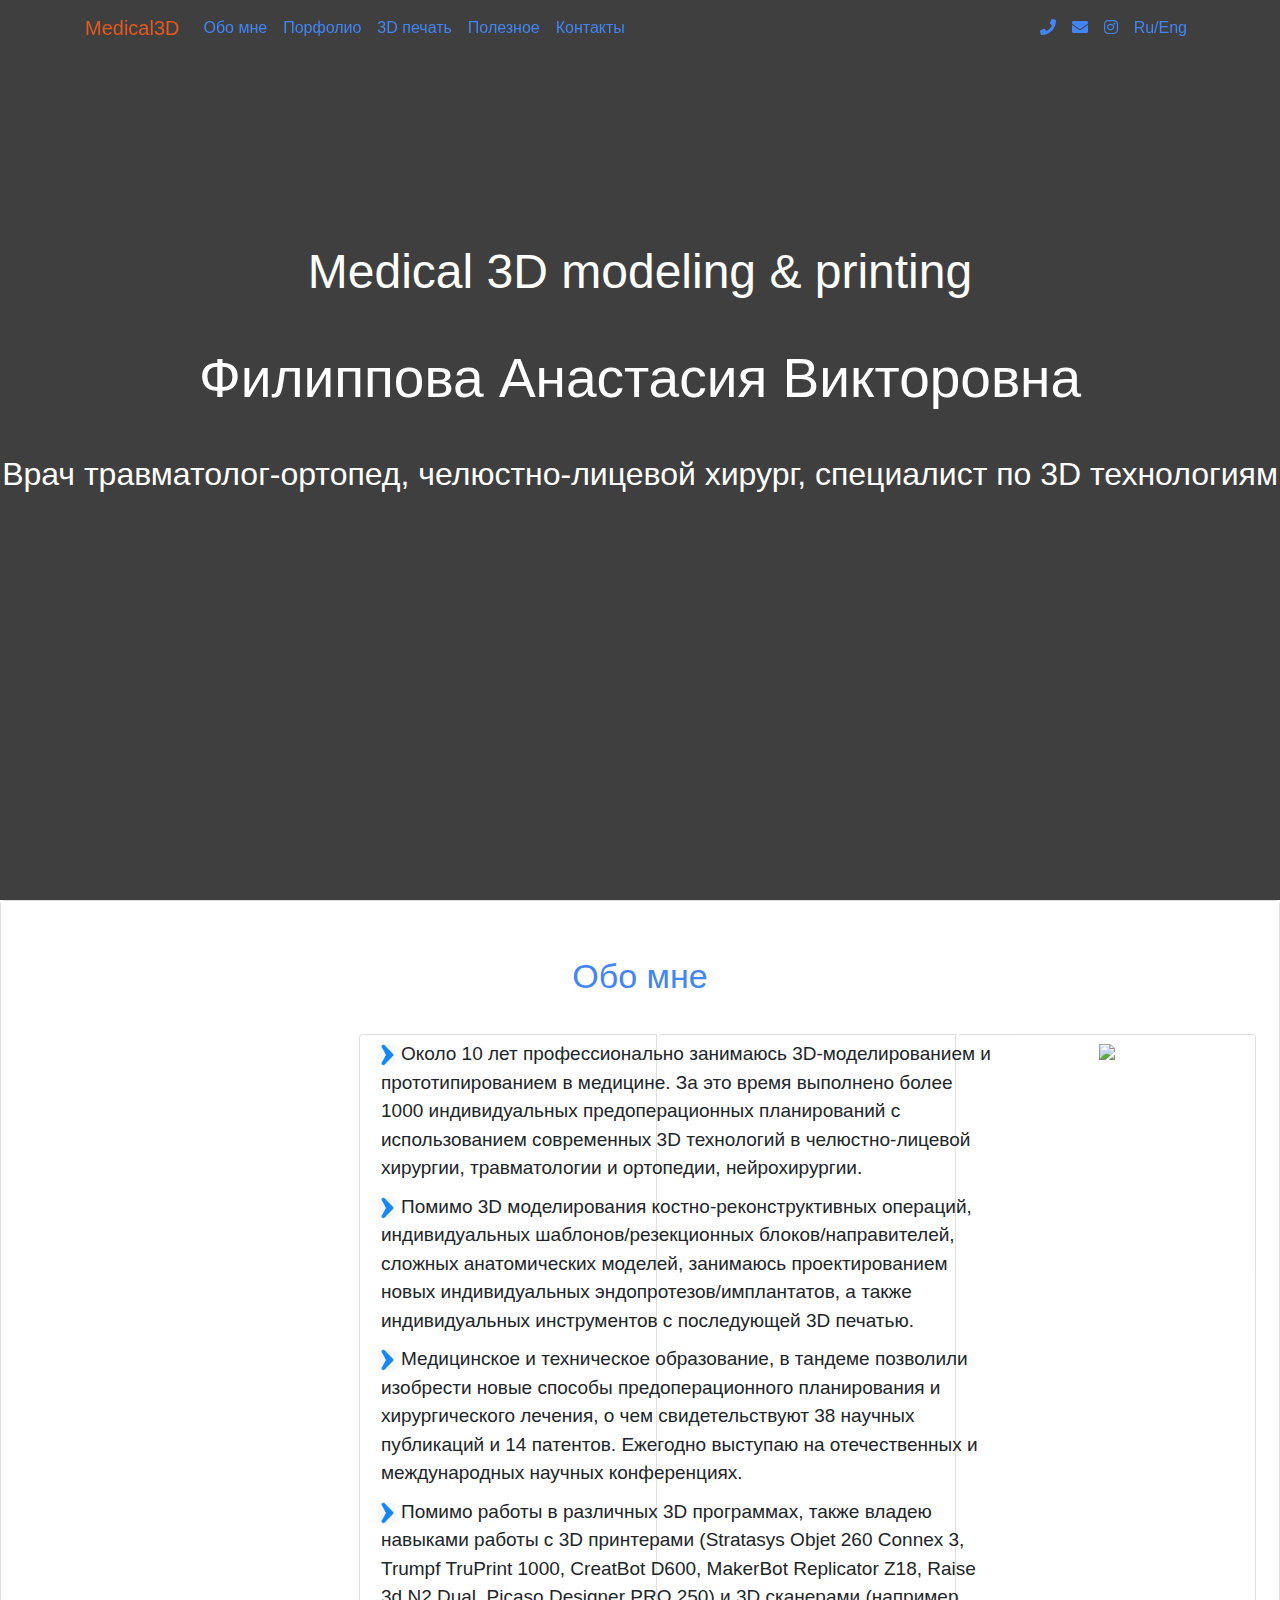
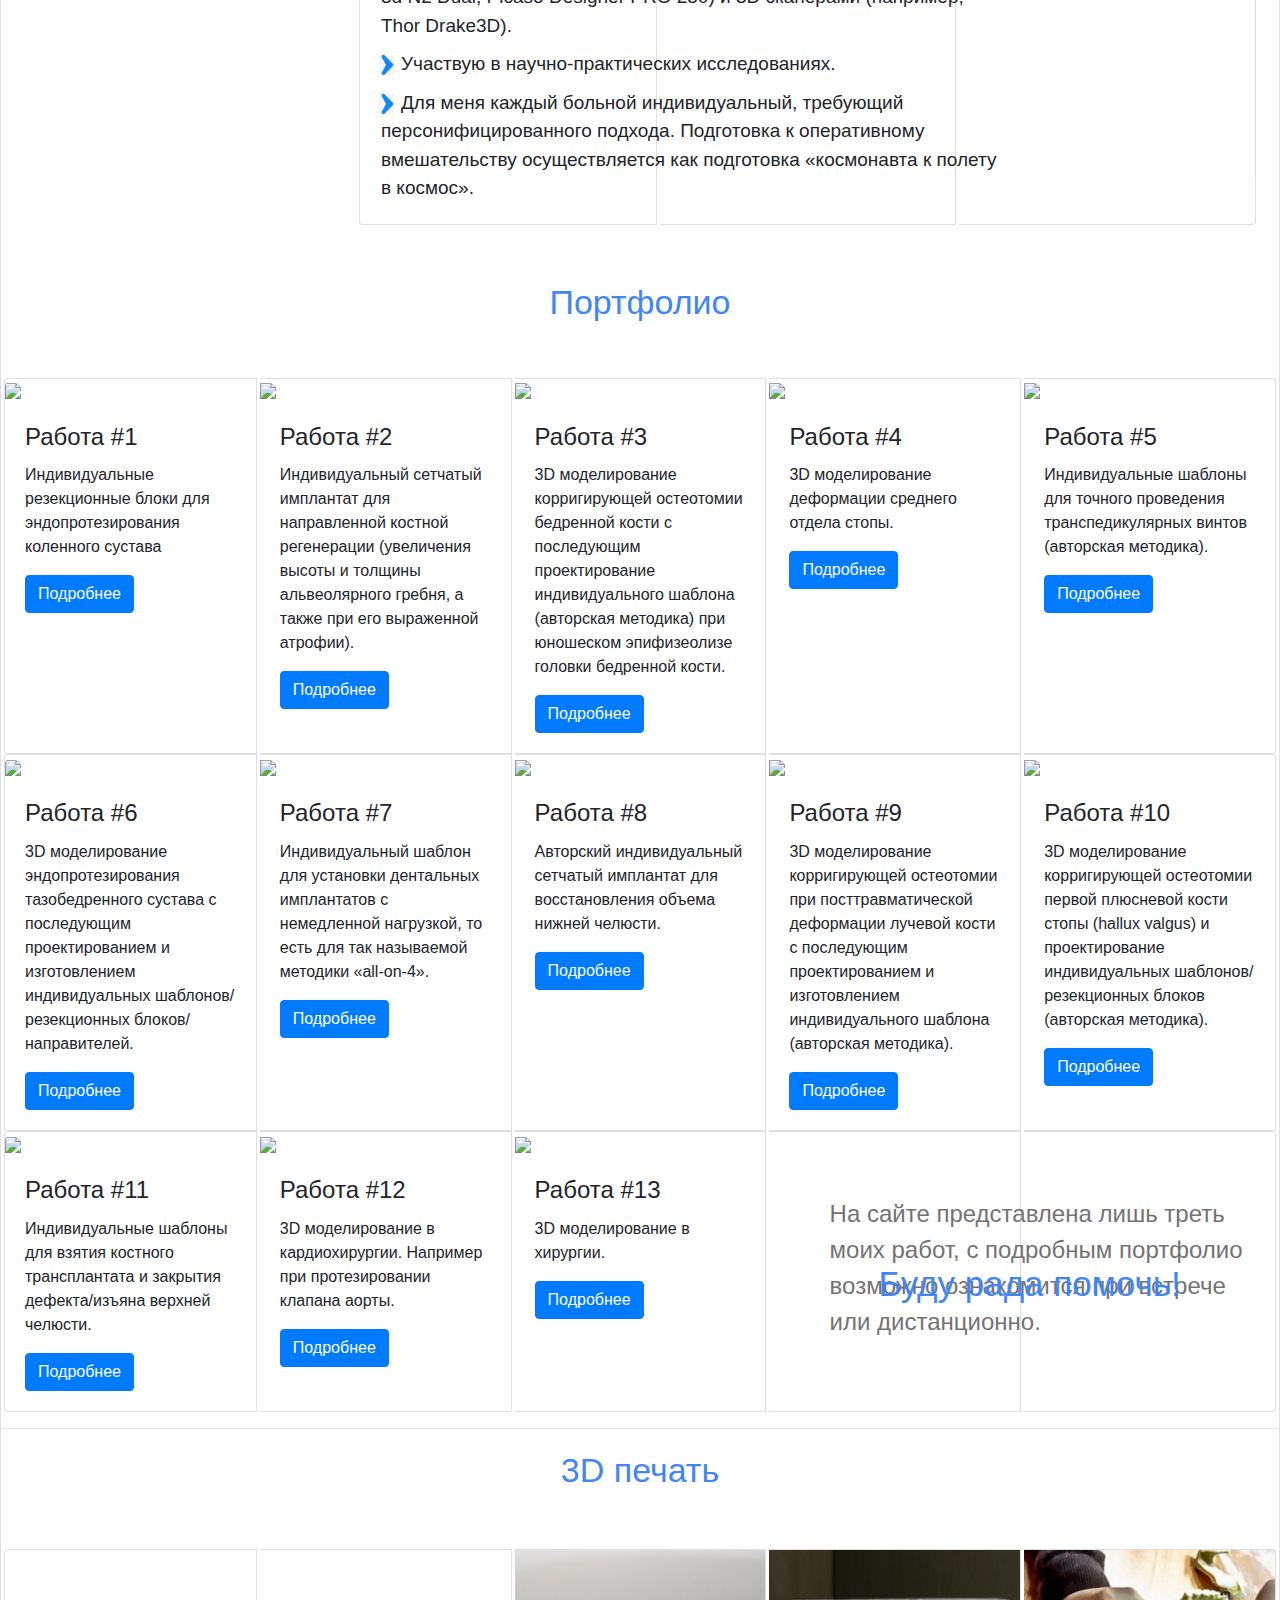
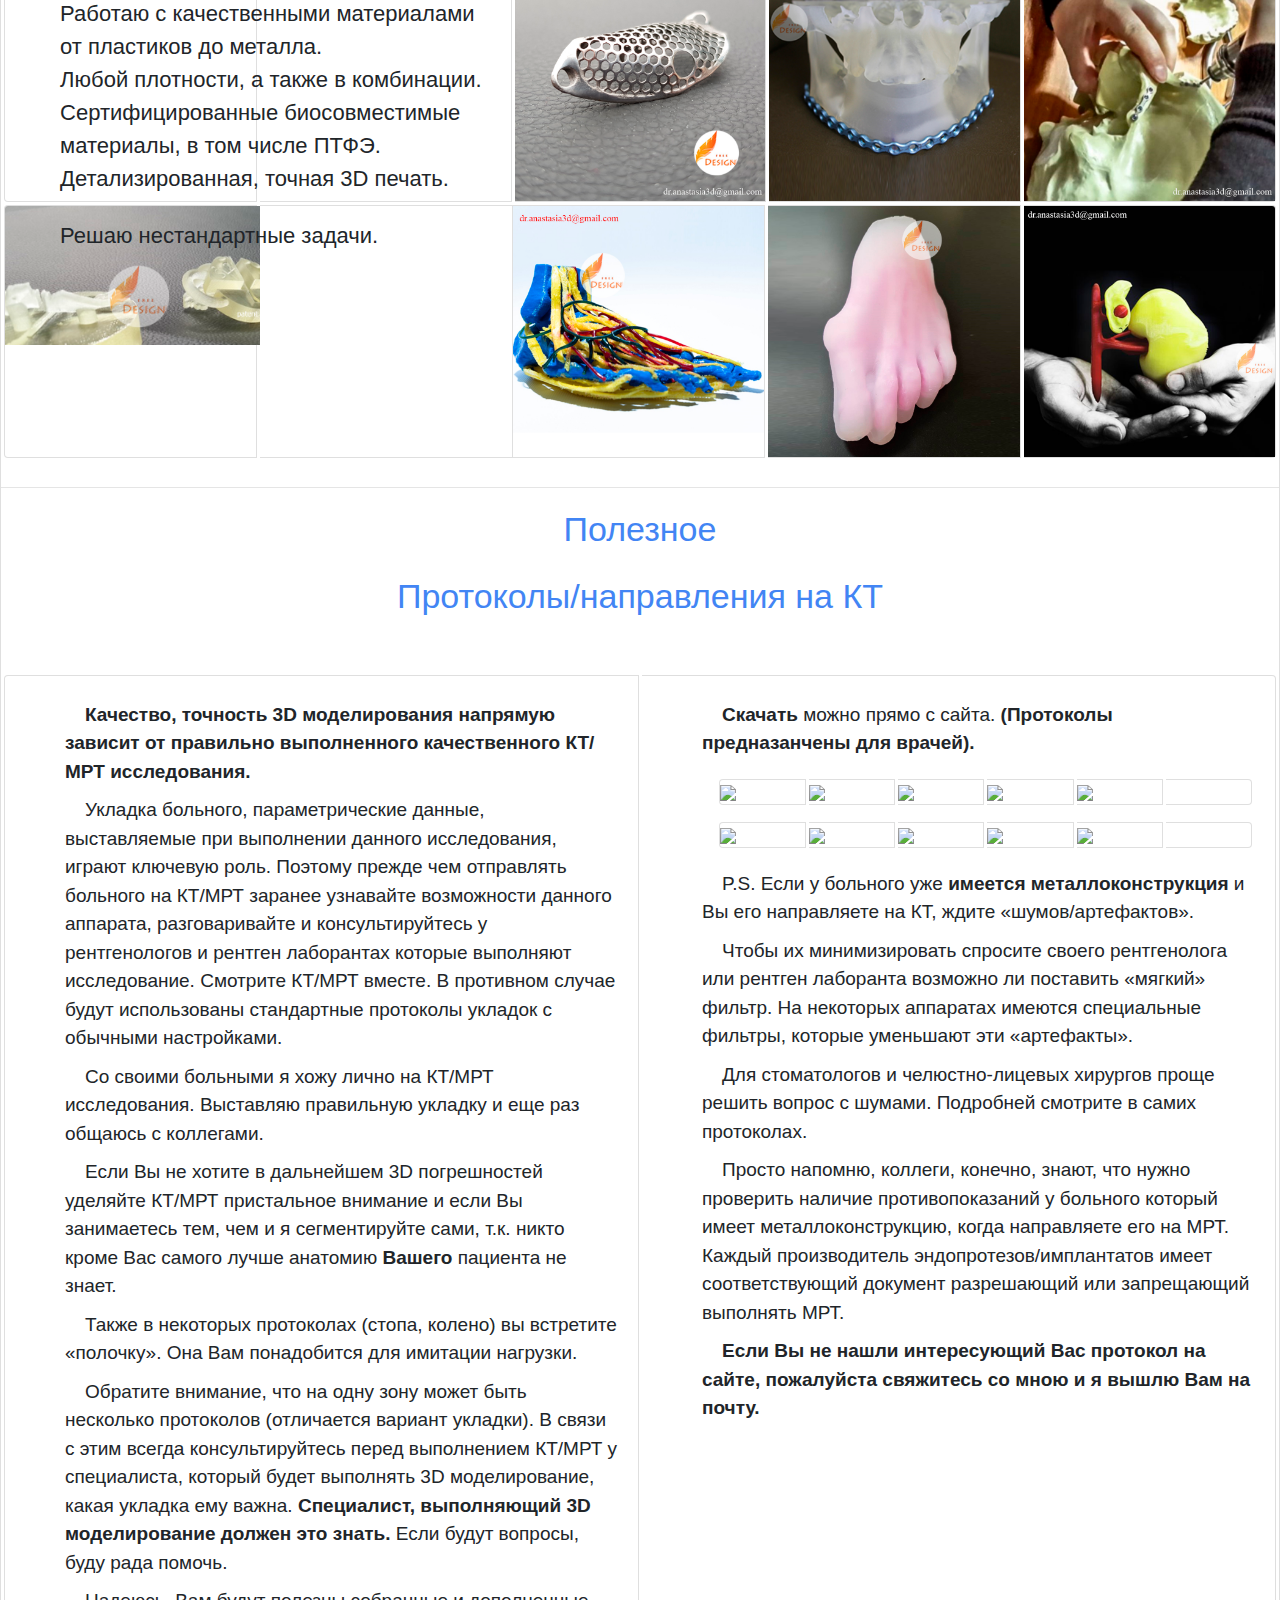
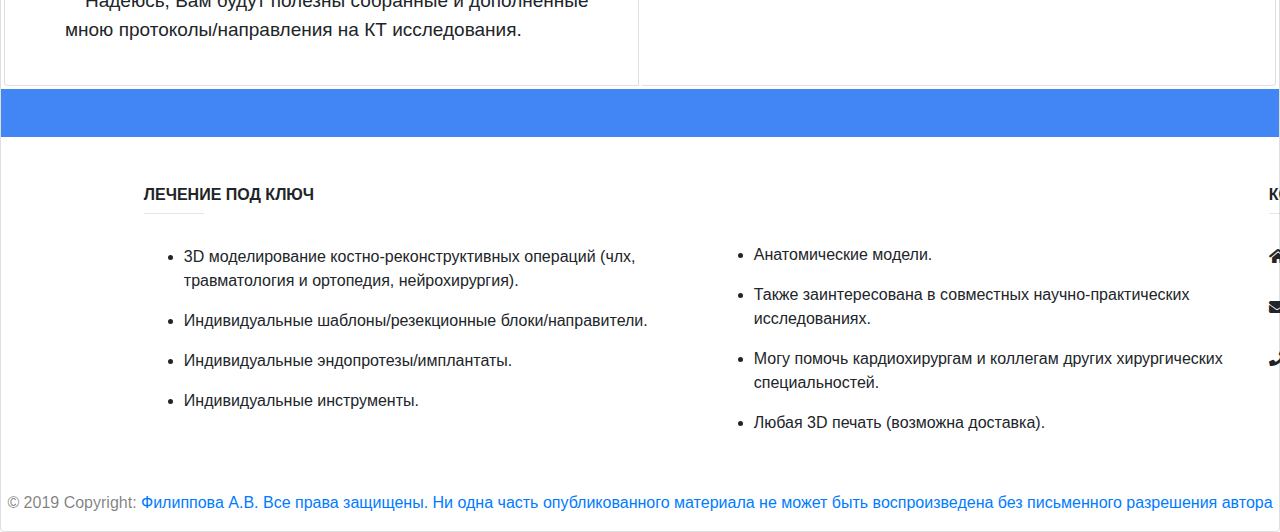
==== commit a4c1c2a1: "123" ====
--- a/index.html
+++ b/index.html
@@ -28,9 +28,6 @@
         justify-content: center;
         color: rgb(255, 255, 255);
         background-color: rgb(211, 211, 211);
-        height: 100%;
-        max-height: 600px;
-        min-height: 380px;
         z-index: 0;
         overflow: hidden;
         padding: 66px 1.15rem;
@@ -58,54 +55,274 @@
         margin-right: 3px;
         box-shadow: none;
     }
+    html,
+    body,
+    header,
+    #intro {
+        height: 100%;
+    }
+
+    #intro {
+        background: url("https://mdbootstrap.com/img/Photos/Horizontal/Nature/full%20page/img%20%283%29.jpg")no-repeat center center fixed;
+        -webkit-background-size: cover;
+        -moz-background-size: cover;
+        -o-background-size: cover;
+        background-size: cover;
+    }
+
+    .top-nav-collapse {
+        background-color: white;
+    }
+    @media (max-width: 768px) {
+        .navbar:not(.top-nav-collapse) {
+            background-color: white;
+        }
+        .mb-header-top{
+            line-height: 1.5;
+        }
+        h3, h4, h5 {
+            font-size: x-large!important;
+            padding: 0 10px!important;;
+        }
+        .resume-padding{
+            padding: 0 0!important;
+        }
+        .skelet{
+            width: 100%!important;;
+        }
+        .resume-ui{
+            width: 100%!important;
+        }
+        .portfolio-p {
+            position: unset!important;
+            width: auto!important;;
+            font-size: large!important;
+            left: auto!important;
+            top: auto!important;
+        }
+        .portfolio-h4{
+            position: unset!important;
+            width: 100%!important;
+            left: auto!important;
+            top: auto!important;
+        }
+        .portfolio-modal{
+            max-width: 100%!important;
+            top: auto!important;
+        }
+        .portfolio-modal-head{
+            height: 100%!important;
+        }
+        .portfolio-modal-card-body{
+            width: 100%!important;
+        }
+        .portfolio-modal-card-body-text{
+            width: 100%!important;
+            margin-top: 0!important;
+        }
+        .print-card{
+            position: unset!important;
+            left: auto!important;
+            top: auto!important;
+        }
+        .print-text{
+            width: 100%!important;
+            left: auto!important;
+            top: auto!important;
+            margin-bottom: 1em!important;
+        }
+        .print-image{
+            width: 100%!important;
+            top: 21%;
+        }
+        .sinse-ul{
+            padding: 0!important;
+            list-style-type: none;
+        }
+        .contacts-body{
+            margin-left: auto!important;
+        }
+        .contacts-row{
+            width: 100%!important;
+        }
+        .sinse-ul-mp{
+            margin-top: auto!important;
+            padding: 0!important;
+            list-style-type: none;
+        }
+    }
+    /*@media (min-width: 800px) and (max-width: 850px) {*/
+        /*.navbar:not(.top-nav-collapse) {*/
+            /*background-color: white;*/
+        /*}*/
+        /*.mb-header-top{*/
+            /*line-height: 1.5;*/
+        /*}*/
+        /*h3, h4, h5 {*/
+            /*font-size: x-large!important;*/
+            /*padding: 0 10px!important;;*/
+        /*}*/
+        /*.resume-padding{*/
+            /*padding: 0 0!important;;*/
+        /*}*/
+        /*.skelet{*/
+            /*width: 100%!important;*/
+        /*}*/
+        /*.resume-ui{*/
+            /*width: 100%!important;*/
+        /*}*/
+    /*}*/
+    .navbar.navbar-light .navbar-nav .nav-item .nav-link {
+        color: #4285f4;
+    }
+    .navbar-light .nav-item.active .nav-link, .navbar-brand,
+    .navbar-light .nav-item:focus .nav-link,
+    .navbar-light .nav-item:hover .nav-link {
+        color: #e35921!important;;
+    }
+    .mb-header{
+        margin-bottom: 2.75rem;
+        text-align: center;
+        position: relative;
+    }
+    .mb-header-top{
+        margin-bottom: 2.75rem;
+        text-align: center;
+        position: relative;
+    }
+    .resume-padding{
+        padding: 16px 0;
+        padding-left: 335px;
+    }
+    .skelet{
+        width: 21vw;
+    }
+    .resume-ui{
+        width: 50vw;
+    }
+    .portfolio-p {
+        position: absolute;
+        width: 34vw;
+        font-size: 24px;
+        left: 24%;
+        top: 23%;
+        font-weight: 400;
+        color: #747373;
+    }
+    .portfolio-h4{
+        position: absolute;
+        width: 34vw;
+        font-size: 35px;
+        left: 17%;
+        top: 47%;
+        text-align: center;
+        color: #4285f4;
+    }
+    .portfolio-modal{
+        max-width: 66vw;
+        top: 8vh;
+    }
+    .portfolio-modal-head{
+        height: 5vh;
+        background-color: #4285f4!important;
+    }
+    .portfolio-modal-card-body{
+        width: 25vw;
+    }
+    .portfolio-modal-card-body-text{
+        width: 38vw;
+        margin-top: 2vh;
+    }
+    .print-card{
+        position: absolute;
+        left: 14%;
+        top: 11%;
+    }
+    .print-text{
+        width: 34vw;
+        font-size: 22px!important;
+        left: 24%;
+        top: 23%;
+        margin-bottom: 0;
+    }
+    .print-image{
+        width: 200%;
+        top: 21%;
+    }
+    .contacts-body{
+        margin-left: 10%;
+    }
+    .contacts-row{
+        width: 150%;
+    }
+    .sinse-ul-mp{
+        margin-top: 11%;
+        width: 100%;
+    }
 </style>
 <body>
 
-<nav id="medical3dNav" class="navbar navbar-expand-lg fixed-top white" style="padding: 0; height: 5%">
-    <a class="navbar-brand" href="#main" style="margin: 0; padding: 0; position: absolute; top: 0;">
-        <img src="navbar/logo.png" alt="" style="width: 25%; position: relative; left: 9%;
-        /*box-shadow: 0 2px 10px 0 rgba(0,0,0,.16), 0 8px 10px 0 rgba(0,0,0,.12); border-radius: 50%;*/
-">
-    </a>
-    <ul class="nav navbar-nav mr-auto" style="margin-left: 5%">
-        <li class="nav-item">
-            <a class="nav-link" href="#resume">Обо мне</a>
-        </li>
-        <li class="nav-item">
-            <a class="nav-link" href="#portfolio">Порфолио</a>
-        </li>
-        <li class="nav-item">
-            <a class="nav-link" href="#print">3D печать</a>
-        </li>
-        <li class="nav-item">
-            <a class="nav-link" href="#sinse">Полезное</a>
-        </li>
-        <li class="nav-item">
-            <a class="nav-link disabled" href="#contacts">Контакты</a>
-        </li>
-    </ul>
-    <form class="form-inline my-2 my-lg-0">
-        <a class="nav-link disabled" href="#">dr.anastasia3d@gmail.com</a>
-        <a class="nav-link disabled" href="#">Ru/Eng</a>
-    </form>
+<nav class="navbar navbar-expand-lg navbar-light fixed-top scrolling-navbar">
+    <div class="container">
+        <a class="navbar-brand" href="#">Medical3D</a>
+        <!--<a class="navbar-brand" href="#main" style="margin: 0; padding: 0; position: absolute; top: 0;">-->
+        <!--<img src="navbar/logo.png" alt="" style="width: 25%; position: relative; left: 9%;">-->
+        <!--</a>-->
+        <button class="navbar-toggler" type="button" data-toggle="collapse" data-target="#basicExampleNav"
+                aria-controls="basicExampleNav" aria-expanded="false" aria-label="Toggle navigation">
+            <span class="navbar-toggler-icon"></span>
+        </button>
+        <div class="collapse navbar-collapse" id="basicExampleNav">
+            <ul class="navbar-nav mr-auto smooth-scroll">
+                <li class="nav-item">
+                    <a class="nav-link" href="#resume">Обо мне</a>
+                </li>
+                <li class="nav-item">
+                    <a class="nav-link" href="#portfolio">Порфолио</a>
+                </li>
+                <li class="nav-item">
+                    <a class="nav-link" href="#print">3D печать</a>
+                </li>
+                <li class="nav-item">
+                    <a class="nav-link" href="#sinse">Полезное</a>
+                </li>
+                <li class="nav-item">
+                    <a class="nav-link" href="#contacts">Контакты</a>
+                </li>
+            </ul>
+            <ul class="navbar-nav nav-flex-icons">
+                <li class="nav-item">
+                    <a class="nav-link"><i class="fas fa-phone"></i></a>
+                </li>
+                <li class="nav-item">
+                    <a class="nav-link"><i class="fas fa-envelope"></i></a>
+                </li>
+                <li class="nav-item">
+                    <a class="nav-link"><i class="fab fa-instagram"></i></a>
+                </li>
+                <li class="nav-item">
+                    <a class="nav-link disabled" href="#">Ru/Eng</a>
+                </li>
+            </ul>
+        </div>
+    </div>
 </nav>
-
-<header class="hero" style="margin-top: 2%;">
-    <div class="hero__background" style="width: 100vw;">
-        <video autoplay="" loop="" muted="" poster="resume/resume_background.jpg">
+<header class="hero" style="padding: 0;">
+    <div class="hero__background" >
+        <video autoplay="" loop="" muted="" poster="">
             <source src="resume/video.mp4" type="video/mp4">
             <source src="resume/video.webm" type="video/webm">
         </video>
     </div>
-    <div style="background-color: rgba(0,0,0,0.7); position: absolute; width: 100vw; height: 600px;"></div>
+    <div style="background-color: rgba(0,0,0,0.7); position: absolute; width: 100vw; height: 100vh;"></div>
     <section style="position: absolute; top: 27%;">
-        <h4 class="card-title" style="text-align: center; position: relative; font-size: -webkit-xxx-large; color: #ffffff; margin-bottom: 2.75rem;">
+        <h4 class="card-title mb-header-top" style="font-size: -webkit-xxx-large;">
             Medical 3D modeling & printing
         </h4>
-        <h3 class="card-title" style="text-align: center; position: relative; font-size: 55px; color: #ffffff; margin-bottom: 2.75rem;">
+        <h3 class="card-title mb-header" style="font-size: 55px;">
             Филиппова Анастасия Викторовна
         </h3>
-        <h5 class="card-title" style="text-align: center; position: relative; font-size: xx-large; color: #ffffff; margin-bottom: 2.75rem;">
+        <h5 class="card-title mb-header" style="font-size: xx-large;">
             Врач травматолог-ортопед, челюстно-лицевой хирург, специалист по 3D технологиям
         </h5>
     </section>
@@ -115,42 +332,50 @@
 
     <div class="card-body card-body-cascade text-center" style="background: white;">
         <p class="bq-title" style="font-size: 34px; padding-bottom: 0; padding-top: 30px; color: #4285f4;">Обо мне</p>
-        <blockquote class="blockquote bq-primary" style="padding: 16px 335px;">
-            <ul>
-                            <li class="liArrow">
-                                <p class="card-text text">
-                                    Около 10 лет профессионально занимаюсь 3D-моделированием и прототипированием в медицине.
-                                    За это время выполнено более 1000 индивидуальных предоперационных планирований с использованием современных 3D технологий в челюстно-лицевой хирургии, травматологии и ортопедии, нейрохирургии.
-                                </p>
-                            </li>
-                            <li class="liArrow">
-                                <p class="card-text text">
-                                    Помимо 3D моделирования костно-реконструктивных операций, индивидуальных шаблонов/резекционных блоков/направителей, сложных анатомических моделей, занимаюсь проектированием новых индивидуальных эндопротезов/имплантатов, а также индивидуальных инструментов с последующей 3D печатью.
-                                </p>
-                            </li>
-                            <li class="liArrow">
-                                <p class="card-text text">
-                                    Медицинское и техническое образование, в тандеме позволили изобрести новые способы предоперационного планирования и хирургического лечения, о чем свидетельствуют  38 научных публикаций и 14 патентов. Ежегодно выступаю на отечественных и международных научных конференциях.
-                                </p>
-                            </li>
-                            <li class="liArrow">
-                                <p class="card-text text">
-                                    Помимо работы в различных 3D программах, также владею навыками работы с 3D принтерами (Stratasys Objet 260 Connex 3, Trumpf TruPrint 1000, CreatBot D600, MakerBot Replicator Z18, Raise 3d N2 Dual, Picaso Designer PRO 250) и 3D сканерами (например, Thor Drake3D).
-                                </p>
-                            </li>
-                            <li class="liArrow">
-                                <p class="card-text text">
-                                    Участвую в научно-практических исследованиях.
-                                </p>
-                            </li>
-                            <li class="liArrow">
-                                <p class="card-text text">
-                                    Для меня каждый больной индивидуальный, требующий персонифицированного подхода. Подготовка к оперативному вмешательству осуществляется как подготовка «космонавта к полету в космос».
-                                </p>
-                            </li>
-                        </ul>
-            <div style="position: absolute; top: 2.1%; right: 0%; width: 21%;">
-                <img class="card-img-top" src="resume/Skeleton.png" style="width: 100%;position: relative;">
+        <blockquote class="blockquote bq-primary resume-padding">
+            <div class="card-group" style="padding: 0 0px;">
+                <div class="card card-portfolio" style="margin-left: 3px; z-index: 1;">
+                    <ul class="resume-ui">
+                        <li class="liArrow">
+                            <p class="card-text text">
+                                Около 10 лет профессионально занимаюсь 3D-моделированием и прототипированием в медицине.
+                                За это время выполнено более 1000 индивидуальных предоперационных планирований с использованием современных 3D технологий в челюстно-лицевой хирургии, травматологии и ортопедии, нейрохирургии.
+                            </p>
+                        </li>
+                        <li class="liArrow">
+                            <p class="card-text text">
+                                Помимо 3D моделирования костно-реконструктивных операций, индивидуальных шаблонов/резекционных блоков/направителей, сложных анатомических моделей, занимаюсь проектированием новых индивидуальных эндопротезов/имплантатов, а также индивидуальных инструментов с последующей 3D печатью.
+                            </p>
+                        </li>
+                        <li class="liArrow">
+                            <p class="card-text text">
+                                Медицинское и техническое образование, в тандеме позволили изобрести новые способы предоперационного планирования и хирургического лечения, о чем свидетельствуют  38 научных публикаций и 14 патентов. Ежегодно выступаю на отечественных и международных научных конференциях.
+                            </p>
+                        </li>
+                        <li class="liArrow">
+                            <p class="card-text text">
+                                Помимо работы в различных 3D программах, также владею навыками работы с 3D принтерами (Stratasys Objet 260 Connex 3, Trumpf TruPrint 1000, CreatBot D600, MakerBot Replicator Z18, Raise 3d N2 Dual, Picaso Designer PRO 250) и 3D сканерами (например, Thor Drake3D).
+                            </p>
+                        </li>
+                        <li class="liArrow">
+                            <p class="card-text text">
+                                Участвую в научно-практических исследованиях.
+                            </p>
+                        </li>
+                        <li class="liArrow">
+                            <p class="card-text text">
+                                Для меня каждый больной индивидуальный, требующий персонифицированного подхода. Подготовка к оперативному вмешательству осуществляется как подготовка «космонавта к полету в космос».
+                            </p>
+                        </li>
+                    </ul>
+                </div>
+                <div class="card card-portfolio"></div>
+                <div class="card card-portfolio">
+                    <div style="">
+                        <img class="card-img-top skelet" src="resume/Skeleton.png">
+                    </div>
+                </div>
+
             </div>
             <span id="portfolio"></span>
         </blockquote>
@@ -364,18 +589,21 @@
             </div>
             <div class="card card-portfolio" style="z-index: 1;">
                 <div class="card-body">
-                    <p class="card-text" style="position: absolute; width: 34vw; font-size: 24px; left: 24%; top: 23%;">На сайте представлена лишь треть моих работ, с подробным портфолио возможно ознакомится при встрече или дистанционно.</p>
-                    <h4 class="card-title" style="position: absolute; width: 34vw; font-size: 35px; left: 17%; top: 47%; text-align: center; color: #4285f4;">Буду рада помочь!</h4>
+                    <p class="portfolio-p">На сайте представлена лишь треть моих работ, с подробным портфолио возможно ознакомится при встрече или дистанционно.</p>
+                    <h4 class="card-title portfolio-h4">Буду рада помочь!</h4>
                 </div>
             </div>
             <div class="card card-portfolio"></div>
         </div>
     </div>
-
+    <!--portfolio-modal-->
+    <!--portfolio-modal-head-->
+    <!--portfolio-modal-card-body-->
+    <!--portfolio-modal-card-body-text-->
     <div class="modal fade" id="portfolio_1" tabindex="-1" role="dialog" aria-labelledby="myModalLabel" aria-hidden="true">
-        <div class="modal-dialog modal-large modal-notify modal-info" role="document" style="max-width: 66vw; top: 8vh;">
+        <div class="modal-dialog modal-large modal-notify modal-info portfolio-modal" role="document">
             <div class="modal-content">
-                <div class="modal-header" style="height: 5vh; background-color: #4285f4;">
+                <div class="modal-header portfolio-modal-head">
                     <h4 class="modal-title w-100" id="myModalLabel" style="line-height: 0.9; color: white; font-size: 20px;">Работа #1</h4>
                     <button type="button" class="close" data-dismiss="modal" aria-label="Close" style="padding: 0.5rem 0.7rem; color: white;">
                         <span aria-hidden="true">&times;</span>
@@ -385,12 +613,12 @@
 
                     <div class="card-group">
                         <div class="card" style="background: none; box-shadow: none;">
-                            <div class="card-body" style="width: 25vw;">
+                            <div class="card-body portfolio-modal-card-body">
                                 <img class="card-img-top" src="portfolio/1/1.jpg">
                             </div>
                         </div>
                         <div style="background: none; box-shadow: none;">
-                            <div class="card-body" style="width: 38vw; margin-top: 2vh;">
+                            <div class="card-body portfolio-modal-card-body-text">
                                 <p class="bq-title" style="font-size: 29px; padding-top: 20px; text-align: center; color: #4285f4;">Индивидуальные резекционные блоки для эндопротезирования коленного сустава.</p>
                                 <p style="text-align: left; color: black; font-size: 22px;">Доступны:</p>
                                 <ul style="text-align: left; list-style-type: decimal; color: black; font-size: 20px;">
@@ -848,13 +1076,13 @@
 
     <div class="card-group" style="padding: 3px 0;">
         <div class="card card-portfolio" style="z-index: 1; margin-left: 3px;">
-            <div class="card-body" style="position: absolute; left: 14%; top: 11%;">
-                <p class="card-text" style="width: 34vw; font-size: 22px; left: 24%; top: 23%; margin-bottom: 0;">Работаю с качественными материалами от пластиков до металла.</p>
-                <p class="card-text" style="width: 34vw; font-size: 22px; left: 24%; top: 23%; margin-bottom: 0;">Любой плотности, а также в комбинации.</p>
-                <p class="card-text" style="width: 34vw; font-size: 22px; left: 24%; top: 23%; margin-bottom: 0;">Сертифицированные биосовместимые материалы, в том числе ПТФЭ.</p>
-                <p class="card-text" style="width: 34vw; font-size: 22px; left: 24%; top: 23%; margin-bottom: 0;">Детализированная, точная 3D печать.</p>
+            <div class="card-body print-card">
+                <p class="card-text print-text">Работаю с качественными материалами от пластиков до металла.</p>
+                <p class="card-text print-text">Любой плотности, а также в комбинации.</p>
+                <p class="card-text print-text">Сертифицированные биосовместимые материалы, в том числе ПТФЭ.</p>
+                <p class="card-text print-text">Детализированная, точная 3D печать.</p>
                 <br>
-                <p class="card-text" style="width: 34vw; font-size: 22px; left: 24%; top: 23%; margin-bottom: 0;">Решаю нестандартные задачи.</p>
+                <p class="card-text print-text">Решаю нестандартные задачи.</p>
             </div>
         </div>
         <div class="card card-portfolio"></div>
@@ -876,11 +1104,11 @@
     </div>
     <div class="card-group" style="padding: 0 0; margin-bottom: 1%;">
         <div class="card card-portfolio" style="margin-left: 3px;">
-            <div class="view overlay" style="width: 200%; top: 21%;">
+            <div class="view overlay print-image">
                 <img class="card-img-top" src="print3d/4.jpg" style="z-index: 1;">
             </div>
         </div>
-        <div class="card card-portfolio"></div>
+        <div class="card card-portfolio" style="margin: 0;"></div>
         <div class="card card-portfolio">
             <div class="view overlay">
                 <img class="card-img-top" src="print3d/5.jpg">
@@ -902,59 +1130,373 @@
     <span id="sinse"></span>
     <hr />
 
-    <p class="bq-title" style="font-size: 34px; padding-bottom: 34px; color: #4285f4; text-align: center;">Полезное</p>
+    <p class="bq-title" style="font-size: 34px; color: #4285f4; text-align: center;">Полезное</p>
     <p class="bq-title" style="font-size: 34px; padding-bottom: 34px; color: #4285f4; text-align: center;">Протоколы/направления на КТ</p>
 
     <div class="card-group" style="padding: 3px 0;">
         <div class="card card-portfolio" style="margin-left: 3px;">
             <div class="card-body">
-                <h4 class="card-title">Качество, точность 3D моделирования напрямую зависит от правильно выполненного качественного КТ/МРТ исследования. </h4>
-                <p class="card-text">Укладка больного, параметрические данные, выставляемые при выполнении данного исследования, играют ключевую роль. Поэтому прежде
-                    чем отправлять больного на КТ/МРТ заранее узнавайте возможности данного аппарата, разговаривайте и консультируйтесь у рентгенологов и рентген лаборантах которые выполняют исследование. Смотрите КТ/МРТ
-                    вместе. В противном случае будут использованы стандартные протоколы
-                    укладок с обычными настройками.
-                    Со своими больными я хожу лично на КТ/МРТ исследования. Выставляю правильную укладку и еще раз общаюсь с коллегами.
-                    Если Вы не хотите в дальнейшем 3D погрешностей уделяйте КТ/МРТ
-                    пристальное внимание и если Вы занимаетесь тем, чем и я сегментируйте
-                    сами, т.к. никто кроме Вас самого лучше анатомию Вашего пациента не
-                    знает.
-                    Также в некоторых протоколах (стопа, колено) вы встретите «полочку». Она Вам понадобится для имитации нагрузки.
-                    Обратите внимание, что на одну зону может быть несколько протоколов (отличается вариант укладки). В связи с этим всегда консультируйтесь
-                    перед выполнением КТ/МРТ у специалиста, который будет выполнять 3D
-                    моделирование, какая укладка ему важна. Специалист, выполняющий 3D
-                    моделирование должен это знать. Если будут вопросы, буду рада помочь.
-                    Надеюсь, Вам будут полезны собранные и дополненные мною протоколы/направления на КТ исследования.
-                </p>
+                <ul class="sinse-ul">
+                    <li style="list-style-type: none;">
+                        <p class="card-text text">
+                            <strong>
+                                Качество, точность 3D моделирования напрямую зависит от правильно выполненного качественного КТ/МРТ исследования.
+                            </strong>
+                        </p>
+                    </li>
+                    <li style="list-style-type: none;">
+                        <p class="card-text text">
+                            Укладка больного, параметрические данные, выставляемые при выполнении данного исследования, играют ключевую роль. Поэтому прежде
+                            чем отправлять больного на КТ/МРТ заранее узнавайте возможности данного аппарата, разговаривайте и консультируйтесь у рентгенологов и рентген
+                            лаборантах которые выполняют исследование. Смотрите КТ/МРТ вместе. В противном случае будут использованы стандартные протоколы укладок с обычными настройками.
+                        </p>
+                    </li>
+                    <li style="list-style-type: none;">
+                        <p class="card-text text">
+                            Со своими больными я хожу лично на КТ/МРТ исследования. Выставляю правильную укладку и еще раз общаюсь с коллегами.
+                        </p>
+                    </li>
+                    <li style="list-style-type: none;">
+                        <p class="card-text text">
+                            Если Вы не хотите в дальнейшем 3D погрешностей уделяйте КТ/МРТ пристальное внимание и если Вы занимаетесь тем, чем и я сегментируйте
+                            сами, т.к. никто кроме Вас самого лучше анатомию <strong>Вашего</strong> пациента не знает.
+                        </p>
+                    </li>
+                    <li style="list-style-type: none;">
+                        <p class="card-text text">
+                            Также в некоторых протоколах (стопа, колено) вы встретите «полочку». Она Вам понадобится для имитации нагрузки.
+                        </p>
+                    </li>
+                    <li style="list-style-type: none;">
+                        <p class="card-text text">
+                            Обратите внимание, что на одну зону может быть несколько протоколов (отличается вариант укладки). В связи с этим всегда консультируйтесь
+                            перед выполнением КТ/МРТ у специалиста, который будет выполнять 3D моделирование, какая укладка ему важна. <strong>Специалист, выполняющий 3D
+                            моделирование должен это знать.</strong> Если будут вопросы, буду рада помочь.
+                        </p>
+                    </li>
+                    <li style="list-style-type: none;">
+                        <p class="card-text text">
+                            Надеюсь, Вам будут полезны собранные и дополненные мною протоколы/направления на КТ исследования.
+                        </p>
+                    </li>
+                </ul>
             </div>
         </div>
         <div class="card card-portfolio">
             <div class="card-body">
-                <h4 class="card-title">Скачать можно прямо с сайта. (Протоколы предназанчены для врачей).</h4>
-                <p class="card-text">P.S. Если у больного уже имеется металлоконструкция и Вы его направляете на КТ, ждите «шумов/артефактов».
-                    Чтобы их минимизировать спросите своего рентгенолога или рентген лаборанта возможно ли поставить «мягкий» фильтр. На некоторых аппаратах имеются
-                    специальные фильтры, которые уменьшают эти «артефакты».
-                    Для стоматологов и челюстно-лицевых хирургов проще решить вопрос с
-                    шумами. Подробней смотрите в самих протоколах.
-                    Просто напомню, коллеги, конечно, знают, что нужно проверить наличие противопоказаний у больного который имеет металлоконструкцию, когда направляете
-                    его на МРТ. Каждый производитель эндопротезов/имплантатов имеет соответствующий документ разрешающий или запрещающий выполнять МРТ.
-                    Если Вы не нашли интересующий Вас протокол на сайте, пожалуйста
-                    свяжитесь со мною и я вышлю Вам на почту.
-                </p>
-            </div>
-        </div>
-    </div>
-
-
-
-
-
-
-
+                <ul class="sinse-ul">
+                    <li style="list-style-type: none;">
+                        <p class="card-text text">
+                            <strong>Скачать</strong> можно прямо с сайта. <strong>(Протоколы предназанчены для врачей).</strong>
+                        </p>
+                    </li>
+
+                    <div class="card-group" style="padding: 3% 0; margin-left: 3%;">
+                        <div class="card card-portfolio">
+                            <div class="view overlay">
+                                <img class="card-img-top" src="sinse/1.png">
+                                <a href="sinse/Колено/Направление%20КТ%20-knee.pdf" target="_blank">
+                                    <div class="mask rgba-white-slight"></div>
+                                </a>
+                            </div>
+                        </div>
+                        <div class="card card-portfolio">
+                            <div class="view overlay">
+                                <img class="card-img-top" src="sinse/2.png">
+                                <a href="sinse/Колено%20полка/КТ-%20knee%20полочка.pdf" target="_blank">
+                                    <div class="mask rgba-white-slight"></div>
+                                </a>
+                            </div>
+                        </div>
+                        <div class="card card-portfolio">
+                            <div class="view overlay">
+                                <img class="card-img-top" src="sinse/3.png">
+                                <a href="sinse/ТБС%20Бедро/Направление%20КТ-%20таз.pdf" target="_blank">
+                                    <div class="mask rgba-white-slight"></div>
+                                </a>
+                            </div>
+                        </div>
+                        <div class="card card-portfolio">
+                            <div class="view overlay">
+                                <img class="card-img-top" src="sinse/4.png">
+                                <a href="sinse/Корр.%20остеотомия/КТ-%20knee%20полочка.pdf" target="_blank">
+                                    <div class="mask rgba-white-slight"></div>
+                                </a>
+                            </div>
+                        </div>
+                        <div class="card card-portfolio">
+                            <div class="view overlay">
+                                <img class="card-img-top" src="sinse/5.png">
+                                <a href="sinse/Стопы/Направление%20КТ-стопы-без%20нагрузки.pdf" target="_blank">
+                                    <div class="mask rgba-white-slight"></div>
+                                </a>
+                            </div>
+                        </div>
+                        <div class="card card-portfolio"></div>
+                    </div>
+
+                    <div class="card-group" style="padding: 0 0; margin-left: 3%;">
+                        <div class="card card-portfolio">
+                            <div class="view overlay">
+                                <img class="card-img-top" src="sinse/6.png">
+                                <a href="sinse/Стопы%20полка/Направление%20КТ-стопы-с%20нагрузкой.pdf" target="_blank">
+                                    <div class="mask rgba-white-slight"></div>
+                                </a>
+                            </div>
+                        </div>
+                        <div class="card card-portfolio">
+                            <div class="view overlay">
+                                <img class="card-img-top" src="sinse/7.png">
+                                <a href="sinse/Кисть/Направление%20КТ-общее.pdf" target="_blank">
+                                    <div class="mask rgba-white-slight"></div>
+                                </a>
+                            </div>
+                        </div>
+                        <div class="card card-portfolio">
+                            <div class="view overlay">
+                                <img class="card-img-top" src="sinse/8.png">
+                                <a href="sinse/Локоть/Направление%20КТ-локоть.pdf" target="_blank">
+                                    <div class="mask rgba-white-slight"></div>
+                                </a>
+                            </div>
+                        </div>
+                        <div class="card card-portfolio">
+                            <div class="view overlay">
+                                <img class="card-img-top" src="sinse/9.png">
+                                <a href="sinse/ЧЛХ%20Стом/Направление%20КТ%20LDG.pdf" target="_blank">
+                                    <div class="mask rgba-white-slight"></div>
+                                </a>
+                            </div>
+                        </div>
+                        <div class="card card-portfolio">
+                            <div class="view overlay">
+                                <img class="card-img-top" src="sinse/9.png">
+                                <a href="sinse/ЧЛХ%20Стом/Направление%20челюсти.pdf" target="_blank">
+                                    <div class="mask rgba-white-slight"></div>
+                                </a>
+                            </div>
+                        </div>
+                        <div class="card card-portfolio"></div>
+                    </div>
+
+                    <li style="list-style-type: none; padding-top: 3%">
+                        <p class="card-text text">
+                            P.S. Если у больного уже <strong>имеется металлоконструкция</strong> и Вы его направляете на КТ, ждите «шумов/артефактов».
+                        </p>
+                    </li>
+                    <li style="list-style-type: none;">
+                        <p class="card-text text">
+                            Чтобы их минимизировать спросите своего рентгенолога или рентген лаборанта возможно ли поставить «мягкий» фильтр. На некоторых аппаратах имеются
+                            специальные фильтры, которые уменьшают эти «артефакты».
+                        </p>
+                    </li>
+                    <li style="list-style-type: none;">
+                        <p class="card-text text">
+                            Для стоматологов и челюстно-лицевых хирургов проще решить вопрос с
+                            шумами. Подробней смотрите в самих протоколах.
+                        </p>
+                    </li>
+                    <li style="list-style-type: none;">
+                        <p class="card-text text">
+                            Просто напомню, коллеги, конечно, знают, что нужно проверить наличие противопоказаний у больного который имеет металлоконструкцию, когда направляете
+                            его на МРТ. Каждый производитель эндопротезов/имплантатов имеет соответствующий документ разрешающий или запрещающий выполнять МРТ.
+                        </p>
+                    </li>
+                    <li style="list-style-type: none;">
+                        <p class="card-text text">
+                            <strong>Если Вы не нашли интересующий Вас протокол на сайте, пожалуйста свяжитесь со мною и я вышлю Вам на почту.</strong>
+                        </p>
+                    </li>
+                </ul>
+            </div>
+        </div>
+    </div>
+
+    <footer id="contacts" class="page-footer font-small blue-grey lighten-5">
+        <div style="background-color: #4285f4;">
+            <div class="container">
+                <div class="row py-4 d-flex align-items-center"></div>
+            </div>
+        </div>
+        <div class="container text-center text-md-left mt-5 contacts-body">
+            <div class="row mt-3 dark-grey-text contacts-row" style="margin: 0">
+                <div class="col-md-3 col-lg-4 col-xl-4 mb-4" style="padding: 0">
+                    <h6 class="text-uppercase font-weight-bold">Лечение под ключ</h6>
+                    <hr class="teal accent-3 mb-4 mt-0 d-inline-block mx-auto" style="width: 60px;">
+                    <ul class="sinse-ul">
+                        <li>
+                            <p class="dark-grey-text">
+                                3D моделирование костно-реконструктивных операций (члх, травматология и ортопедия, нейрохирургия).
+                            </p>
+                        </li>
+                        <li>
+                            <p class="dark-grey-text">
+                                Индивидуальные шаблоны/резекционные блоки/направители.
+                            </p>
+                        </li>
+                        <li>
+                            <p class="dark-grey-text">
+                                Индивидуальные эндопротезы/имплантаты.
+                            </p>
+                        </li>
+                        <li>
+                            <p class="dark-grey-text">
+                                Индивидуальные инструменты.
+                            </p>
+                        </li>
+                    </ul>
+                </div>
+                <div class="col-md-3 col-lg-4 col-xl-4 mb-4">
+                    <ul class="sinse-ul-mp">
+                        <li>
+                            <p class=dark-grey-text">
+                                Анатомические модели.
+                            </p>
+                        </li>
+                        <li>
+                            <p class="dark-grey-text">
+                                Также заинтересована в совместных научно-практических исследованиях.
+                            </p>
+                        </li>
+                        <li>
+                            <p class="dark-grey-text">
+                                Могу помочь кардиохирургам и коллегам других хирургических специальностей.
+                            </p>
+                        </li>
+                        <li>
+                            <p class="dark-grey-text">
+                                Любая 3D печать (возможна доставка).
+                            </p>
+                        </li>
+                    </ul>
+                </div>
+                <div class="col-md-4 col-lg-3 col-xl-3 mb-4">
+                    <h6 class="text-uppercase font-weight-bold">Контакты</h6>
+                    <hr class="teal accent-3 mb-4 mt-0 d-inline-block mx-auto" style="width: 60px;">
+                    <p>
+                        <i class="fas fa-home mr-3"></i>
+                        <span>Россия, Санкт-Петербург</span>
+                    </p>
+                    <p>
+                        <i class="fas fa-envelope mr-3"></i>
+                        <span>dr.anastasia3d@gmail.com</span>
+                        <i class="fab fa-instagram ml-2 fa-2x"> </i>
+                    </p>
+                    <p>
+                        <i class="fas fa-phone mr-3"></i>
+                        <span>+7(911) 262-17-19</span>
+                        <i class="fab fa-whatsapp ml-2 fa-2x"></i>
+                        <i class="fab fa-viber ml-2 fa-2x"/></i>
+                    </p>
+                </div>
+            </div>
+        </div>
+        <div class="footer-copyright text-center text-black-50 py-3">© 2019 Copyright:
+            <a class="dark-grey-text" href="https://mdbootstrap.com/education/bootstrap/"> Филиппова А.В. Все права защищены. Ни одна часть опубликованного материала не может быть воспроизведена без письменного разрешения автора</a>
+        </div>
+    </footer>
+
+    <!--<footer id="contacts" class="page-footer font-small blue-grey lighten-5">-->
+        <!--<div style="background-color: #4285f4;">-->
+            <!--<div class="container">-->
+                <!--<div class="row py-4 d-flex align-items-center"></div>-->
+            <!--</div>-->
+        <!--</div>-->
+        <!--<div class="container text-center text-md-left mt-5" style="margin-left: 10%;">-->
+            <!--<div class="row mt-3 dark-grey-text" style="width: 150%;">-->
+                <!--<div class="col-md-3 col-lg-4 col-xl-3 mb-4">-->
+                    <!--<h6 class="text-uppercase font-weight-bold">Лечение под ключ</h6>-->
+                    <!--<hr class="teal accent-3 mb-4 mt-0 d-inline-block mx-auto" style="width: 60px;">-->
+                    <!--<div class="view overlay z-depth-1-half">-->
+                        <!--<img src="contacts/fon1.jpg" class="img-fluid">-->
+                        <!--<a>-->
+                            <!--<div class="mask rgba-white-light"></div>-->
+                        <!--</a>-->
+                    <!--</div>-->
+                <!--</div>-->
+                <!--<div class="col-md-2 col-lg-2 col-xl-2 mx-auto mb-4" style="max-width: 10%; padding: 0; margin: 0;">-->
+                    <!--<h6 class="text-uppercase font-weight-bold">Области лечения</h6>-->
+                    <!--<hr class="teal accent-3 mb-4 mt-0 d-inline-block mx-auto" style="width: 60px;">-->
+                    <!--<div class="view overlay z-depth-1-half">-->
+                        <!--<img src="contacts/fon2.jpg" class="img-fluid">-->
+                        <!--<a>-->
+                            <!--<div class="mask rgba-white-light"></div>-->
+                        <!--</a>-->
+                    <!--</div>-->
+                <!--</div>-->
+                <!--<div class="col-md-3 mx-auto mb-4" style="padding: 0">-->
+                    <!--<h6 class="text-uppercase font-weight-bold" style="margin-bottom: 2.5em;"> </h6>-->
+                    <!--<ul>-->
+                        <!--<li>-->
+                            <!--<p class="dark-grey-text">-->
+                                <!--3D моделирование костно-реконструктивных операций (члх, травматология и ортопедия, нейрохирургия).-->
+                            <!--</p>-->
+                        <!--</li>-->
+                        <!--<li>-->
+                            <!--<p class="dark-grey-text">-->
+                                <!--Индивидуальные шаблоны/резекционные блоки/направители.-->
+                            <!--</p>-->
+                        <!--</li>-->
+                        <!--<li>-->
+                            <!--<p class="dark-grey-text">-->
+                                <!--Индивидуальные эндопротезы/имплантаты.-->
+                            <!--</p>-->
+                        <!--</li>-->
+                        <!--<li>-->
+                            <!--<p class="dark-grey-text">-->
+                                <!--Индивидуальные инструменты.-->
+                            <!--</p>-->
+                        <!--</li>-->
+                        <!--<li>-->
+                            <!--<p class=dark-grey-text">-->
+                                <!--Анатомические модели.-->
+                            <!--</p>-->
+                        <!--</li>-->
+                        <!--<li>-->
+                            <!--<p class="dark-grey-text">-->
+                                <!--Также заинтересована в совместных научно-практических исследованиях.-->
+                            <!--</p>-->
+                        <!--</li>-->
+                        <!--<li>-->
+                            <!--<p class="dark-grey-text">-->
+                                <!--Могу помочь кардиохирургам и коллегам других хирургических специальностей.-->
+                            <!--</p>-->
+                        <!--</li>-->
+                        <!--<li>-->
+                            <!--<p class="dark-grey-text">-->
+                                <!--Любая 3D печать (возможна доставка).-->
+                            <!--</p>-->
+                        <!--</li>-->
+
+                    <!--</ul>-->
+                <!--</div>-->
+                <!--<div class="col-md-4 col-lg-3 col-xl-3 mx-auto mb-md-0 mb-4">-->
+                    <!--<h6 class="text-uppercase font-weight-bold">Контакты</h6>-->
+                    <!--<hr class="teal accent-3 mb-4 mt-0 d-inline-block mx-auto" style="width: 60px;">-->
+                    <!--<p>-->
+                        <!--<i class="fas fa-home mr-3"></i>-->
+                        <!--<span>Россия, Санкт-Петербург</span>-->
+                    <!--</p>-->
+                    <!--<p>-->
+                        <!--<i class="fas fa-envelope mr-3"></i>-->
+                        <!--<span>dr.anastasia3d@gmail.com</span>-->
+                        <!--<i class="fab fa-instagram ml-2 fa-2x"> </i>-->
+                    <!--</p>-->
+                    <!--<p>-->
+                        <!--<i class="fas fa-phone mr-3"></i>-->
+                        <!--<span>+7(911) 262-17-19</span>-->
+                        <!--<i class="fab fa-whatsapp ml-2 fa-2x"></i>-->
+                        <!--<i class="fab fa-viber ml-2 fa-2x"/></i>-->
+                    <!--</p>-->
+                <!--</div>-->
+            <!--</div>-->
+        <!--</div>-->
+        <!--<div class="footer-copyright text-center text-black-50 py-3">© 2019 Copyright:-->
+            <!--<a class="dark-grey-text" href="https://mdbootstrap.com/education/bootstrap/"> Филиппова А.В. Все права защищены. Ни одна часть опубликованного материала не может быть воспроизведена без письменного разрешения автора</a>-->
+        <!--</div>-->
+    <!--</footer>-->
 
 </div>
-
-
-
 
 </body>
 </html>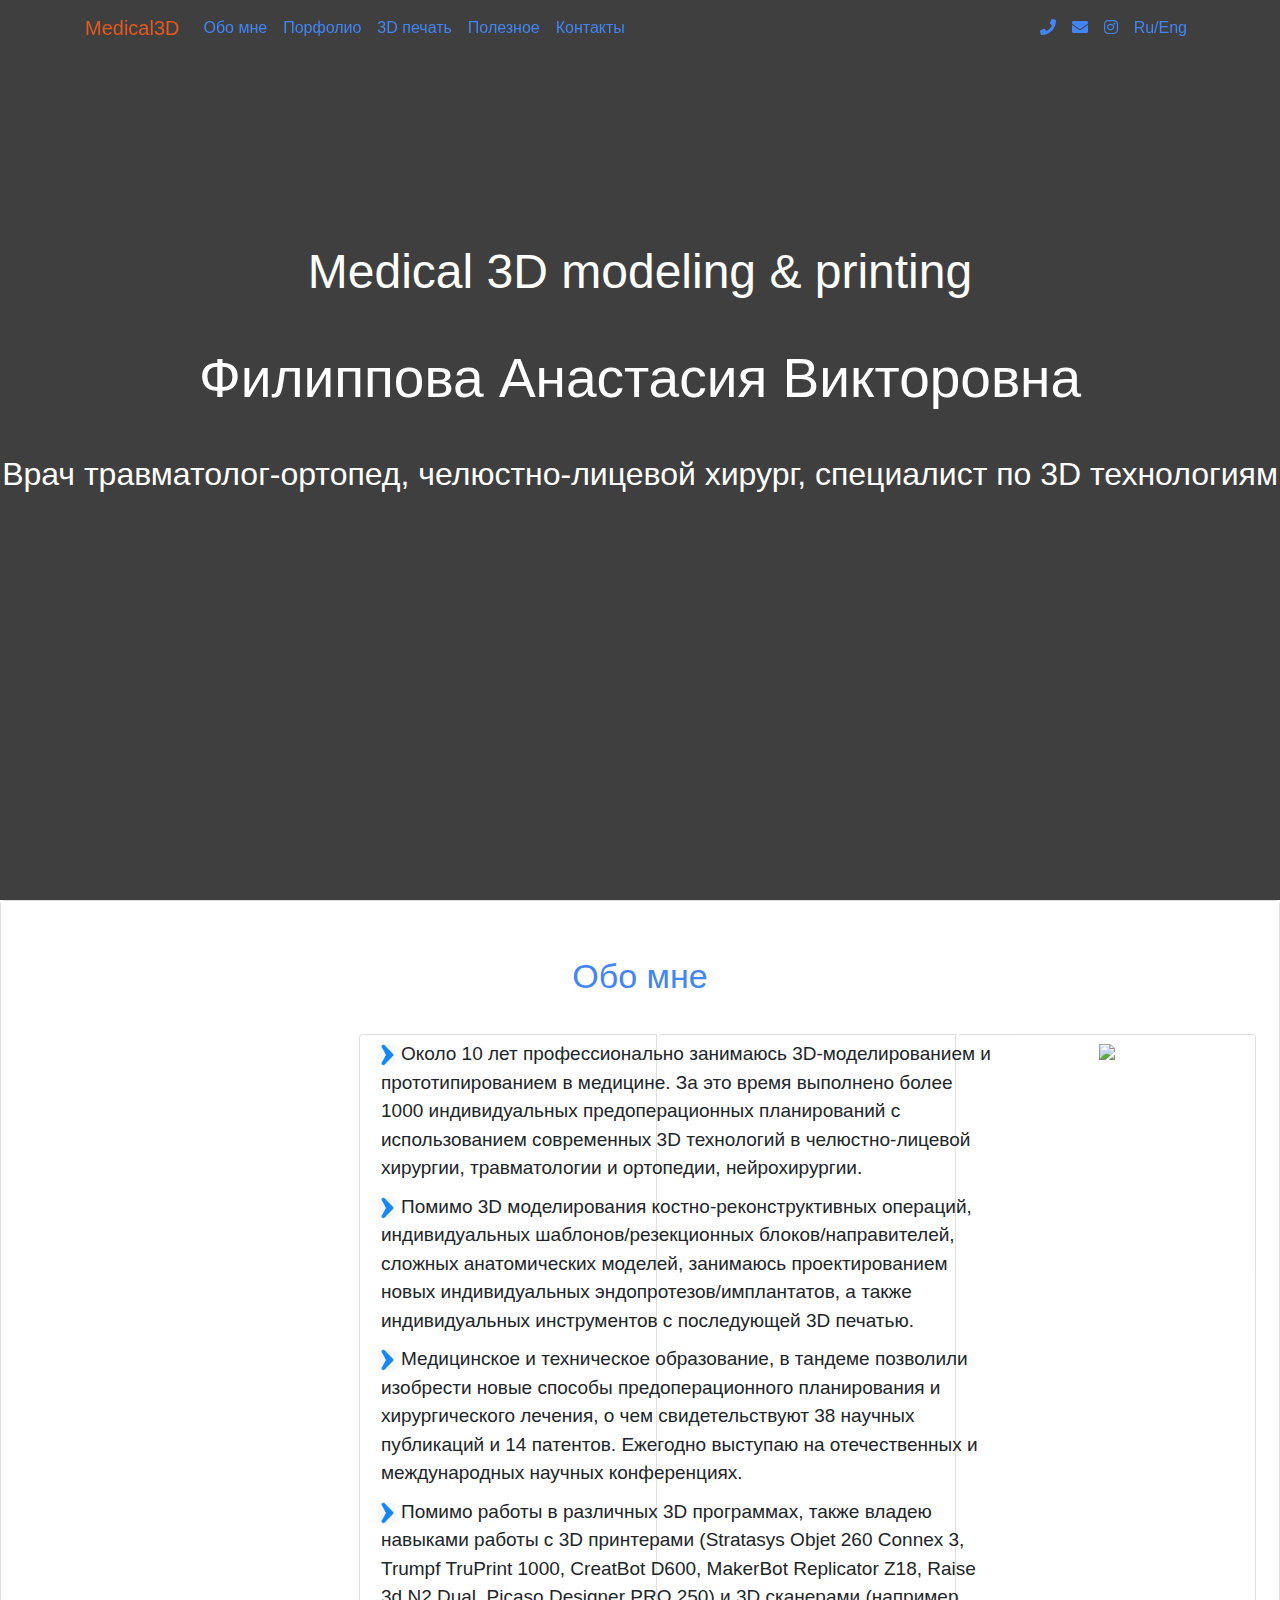
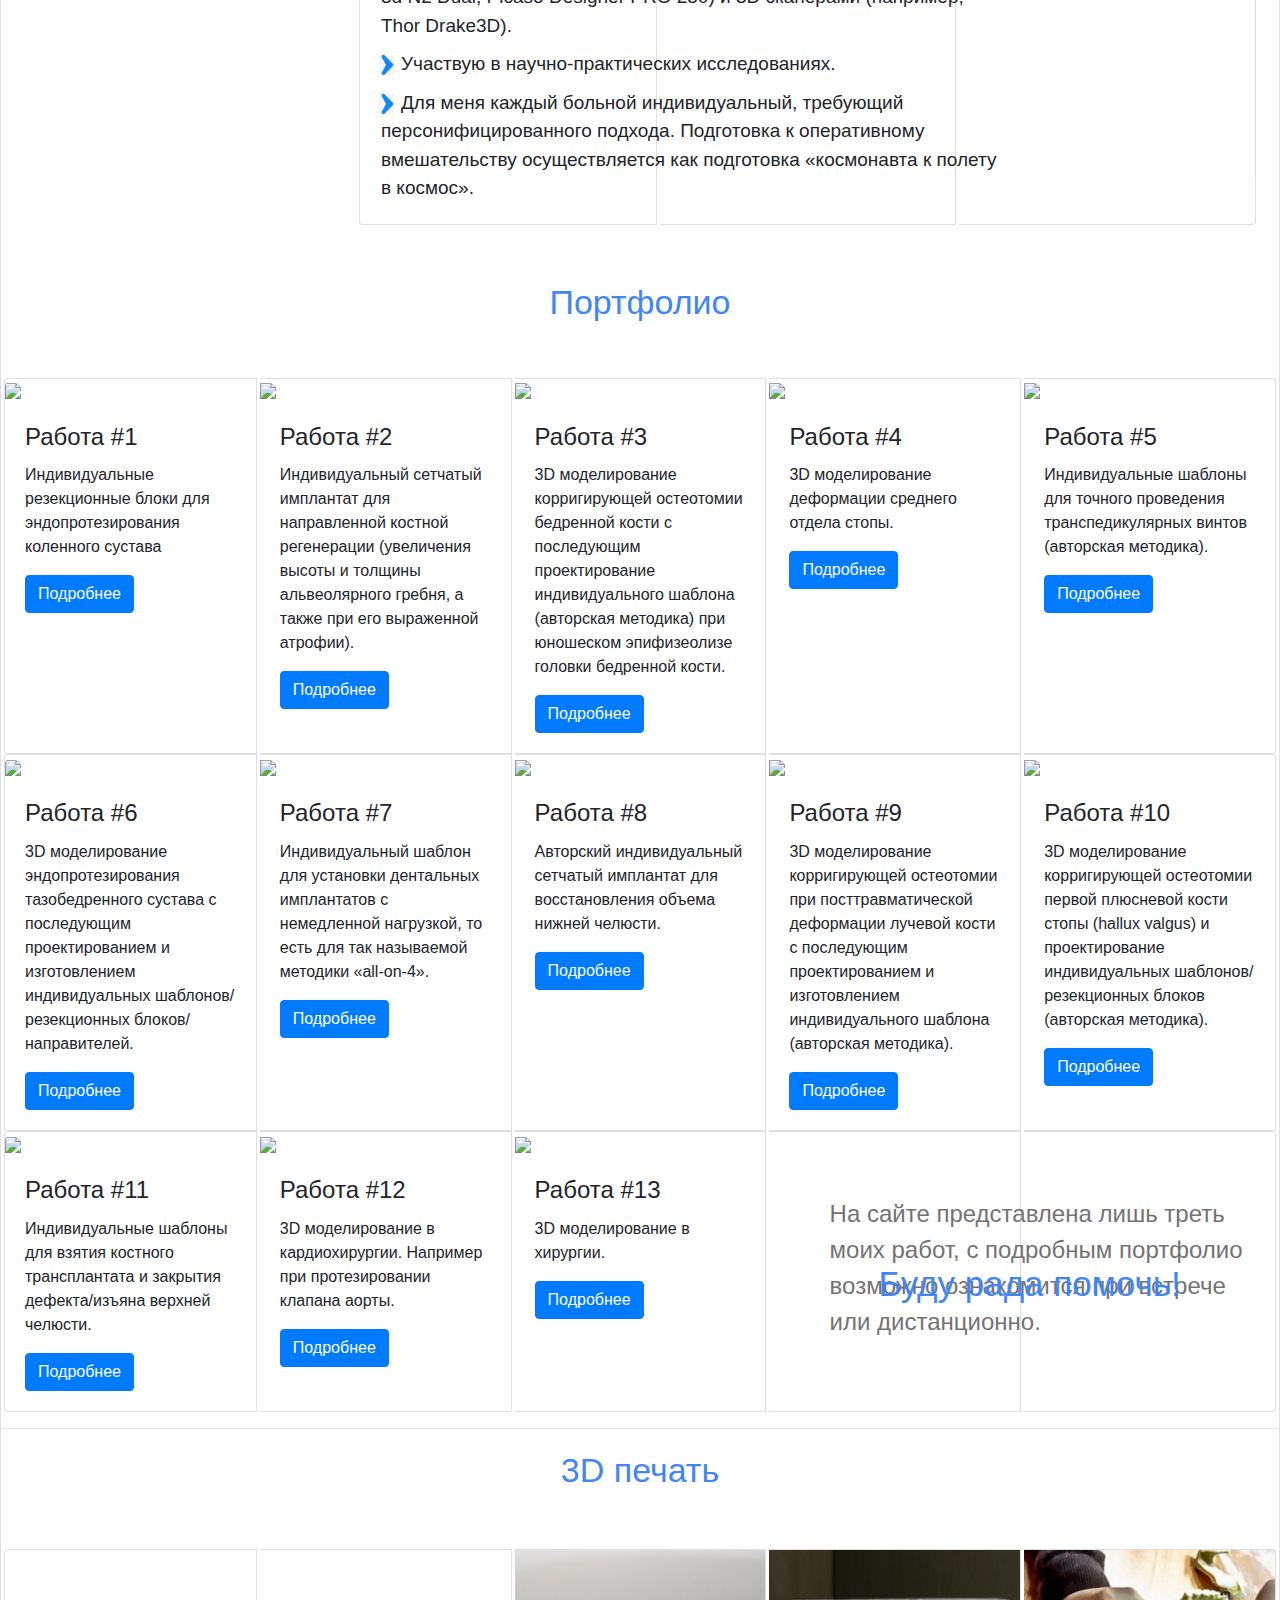
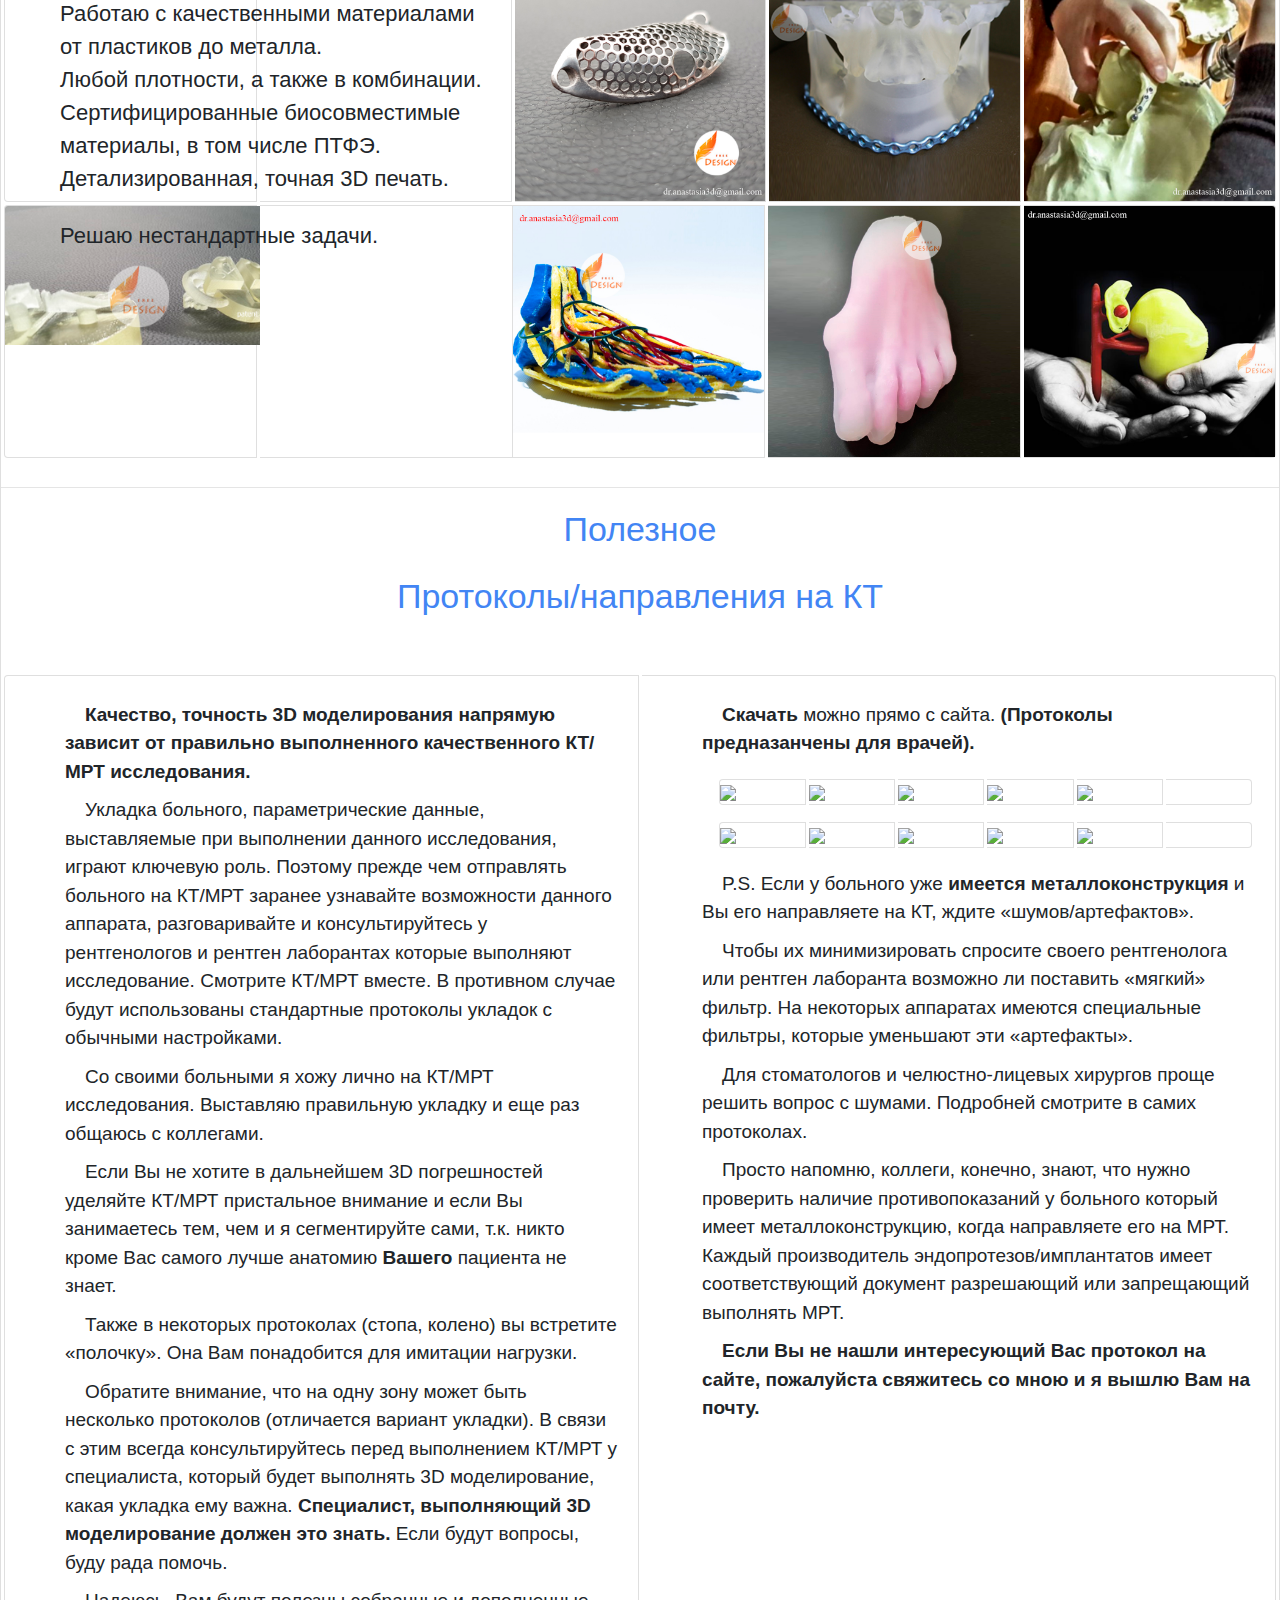
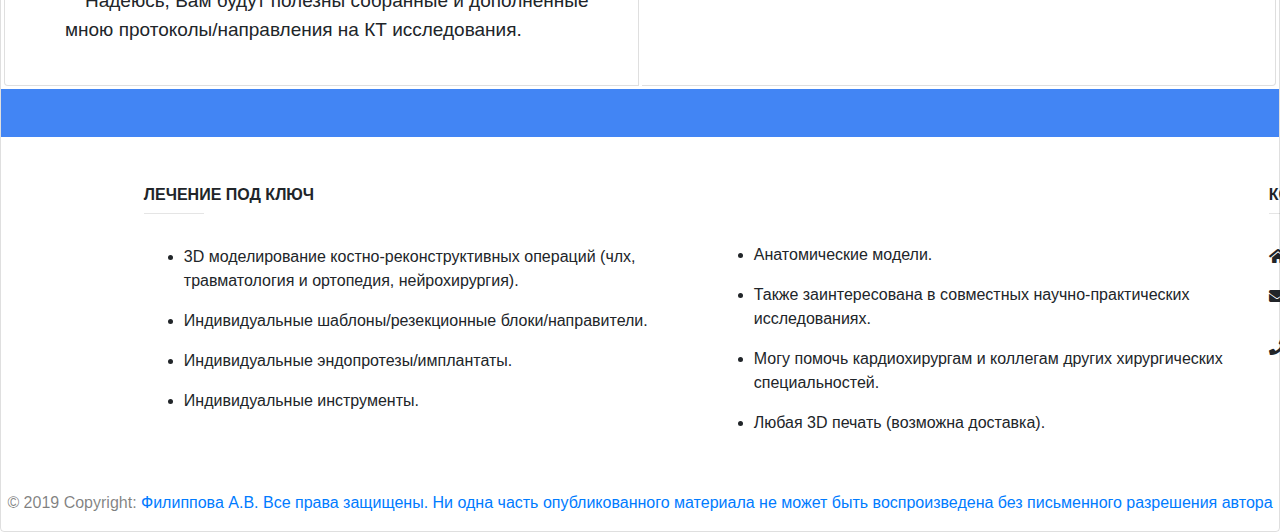
==== commit 03b297cb: "123" ====
--- a/index.html
+++ b/index.html
@@ -292,13 +292,13 @@
             </ul>
             <ul class="navbar-nav nav-flex-icons">
                 <li class="nav-item">
-                    <a class="nav-link"><i class="fas fa-phone"></i></a>
+                    <a class="nav-link" href="#contacts"><i class="fas fa-phone"></i></a>
                 </li>
                 <li class="nav-item">
-                    <a class="nav-link"><i class="fas fa-envelope"></i></a>
+                    <a class="nav-link" href="#contacts"><i class="fas fa-envelope"></i></a>
                 </li>
                 <li class="nav-item">
-                    <a class="nav-link"><i class="fab fa-instagram"></i></a>
+                    <a class="nav-link" href="https://www.instagram.com/free_med3d/"><i class="fab fa-instagram"></i></a>
                 </li>
                 <li class="nav-item">
                     <a class="nav-link disabled" href="#">Ru/Eng</a>
@@ -1380,7 +1380,6 @@
                     <p>
                         <i class="fas fa-envelope mr-3"></i>
                         <span>dr.anastasia3d@gmail.com</span>
-                        <i class="fab fa-instagram ml-2 fa-2x"> </i>
                     </p>
                     <p>
                         <i class="fas fa-phone mr-3"></i>
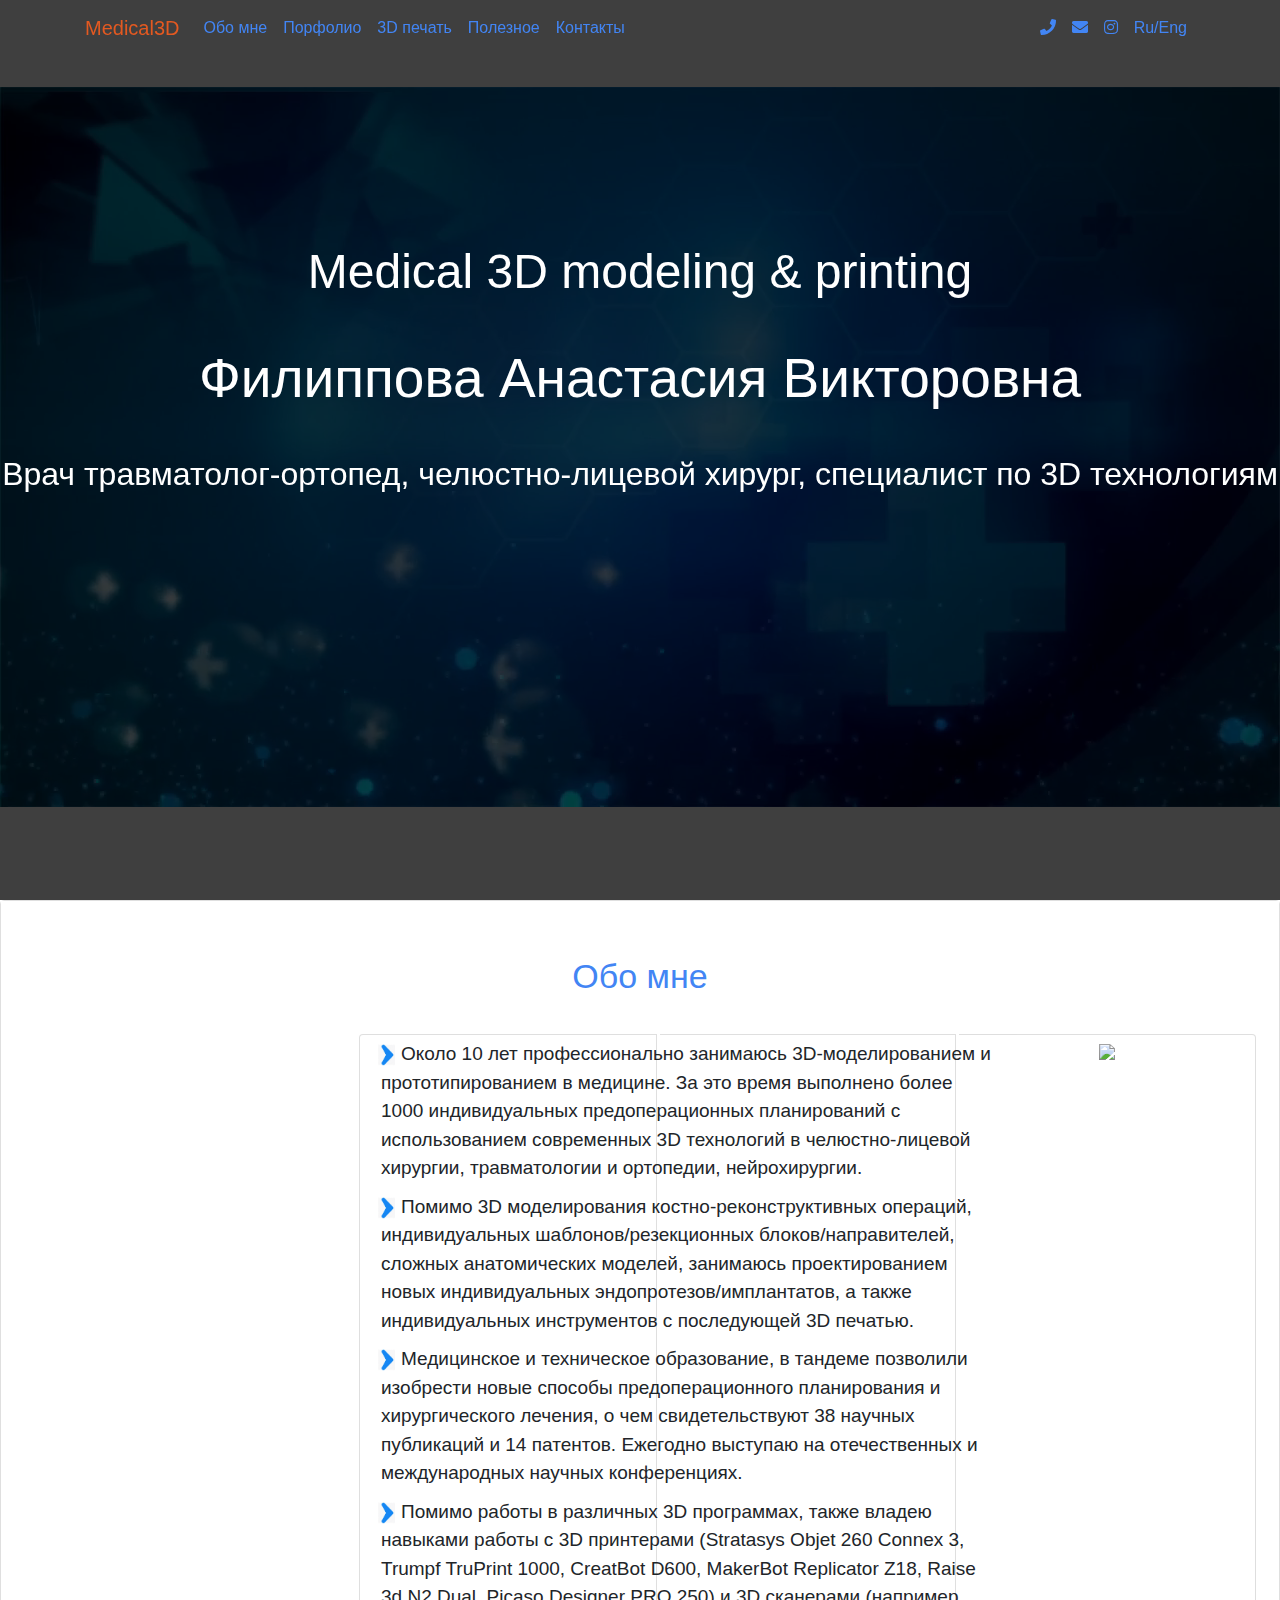
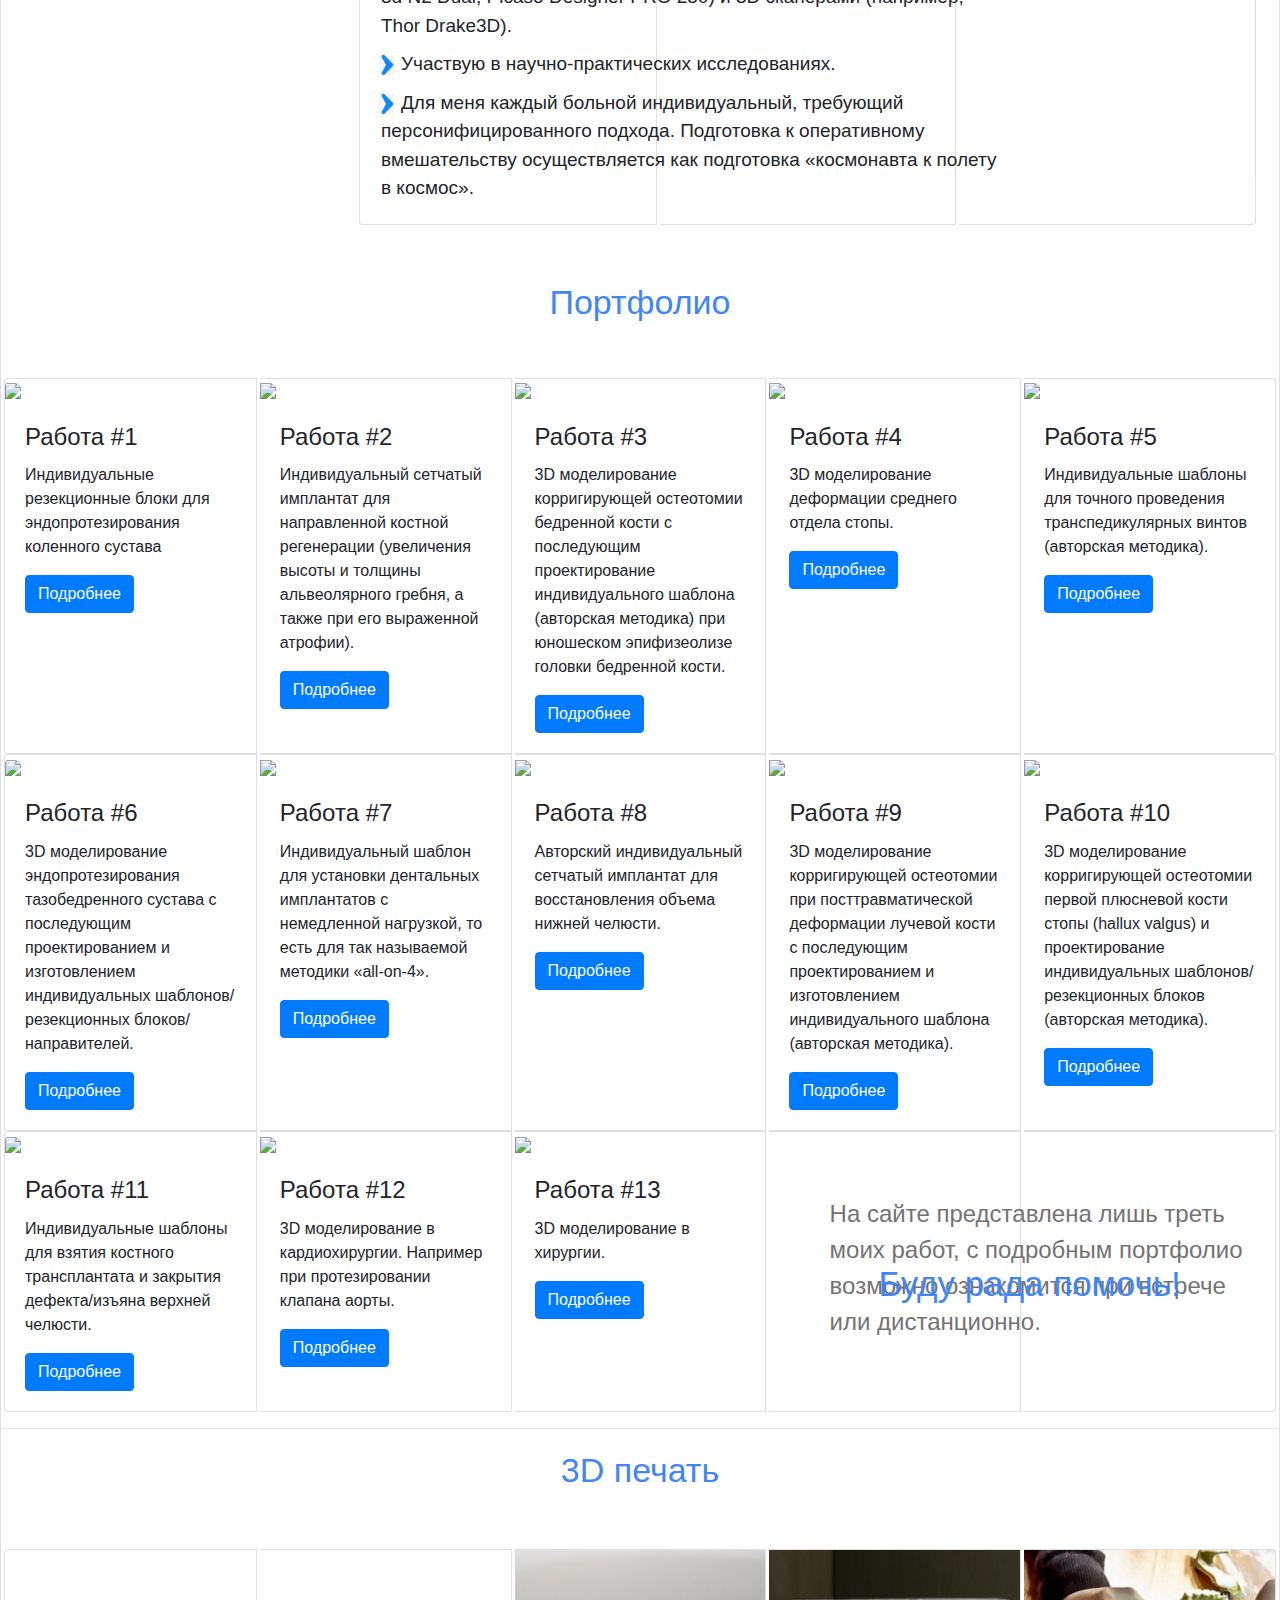
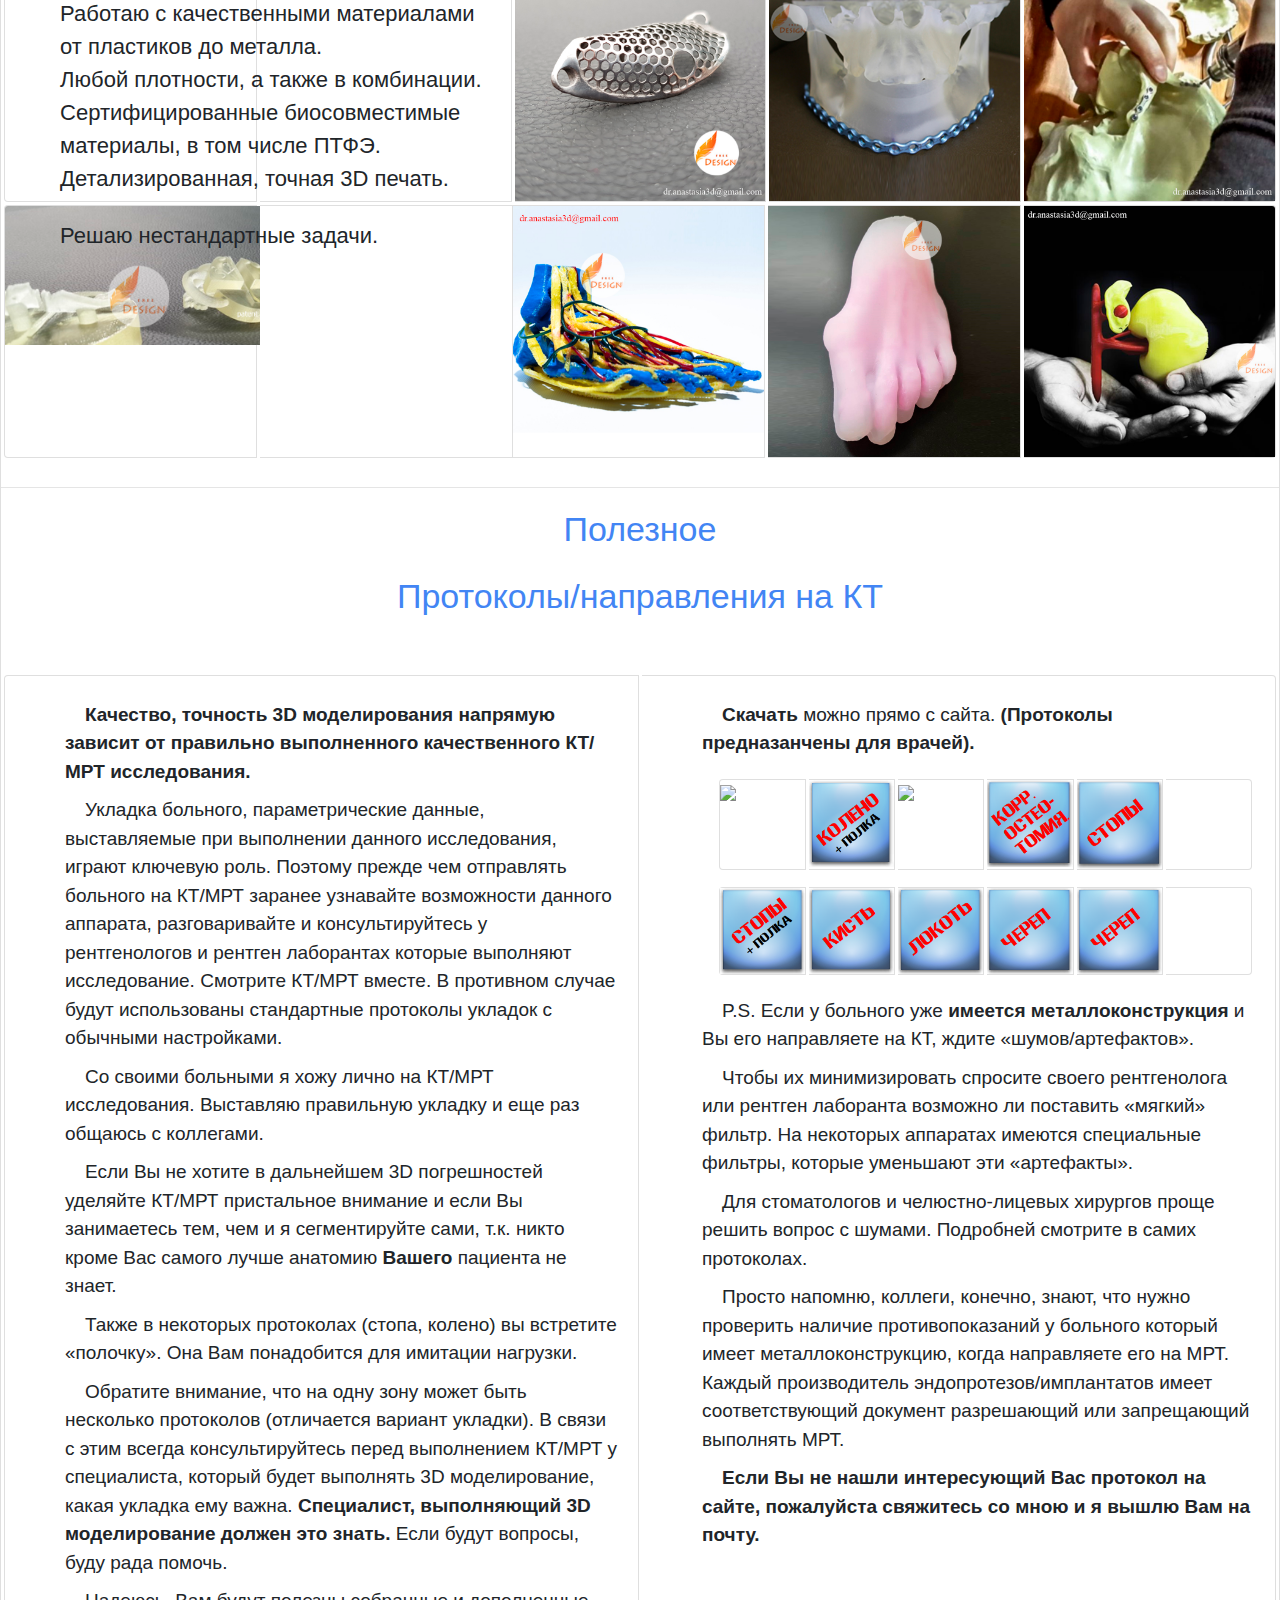
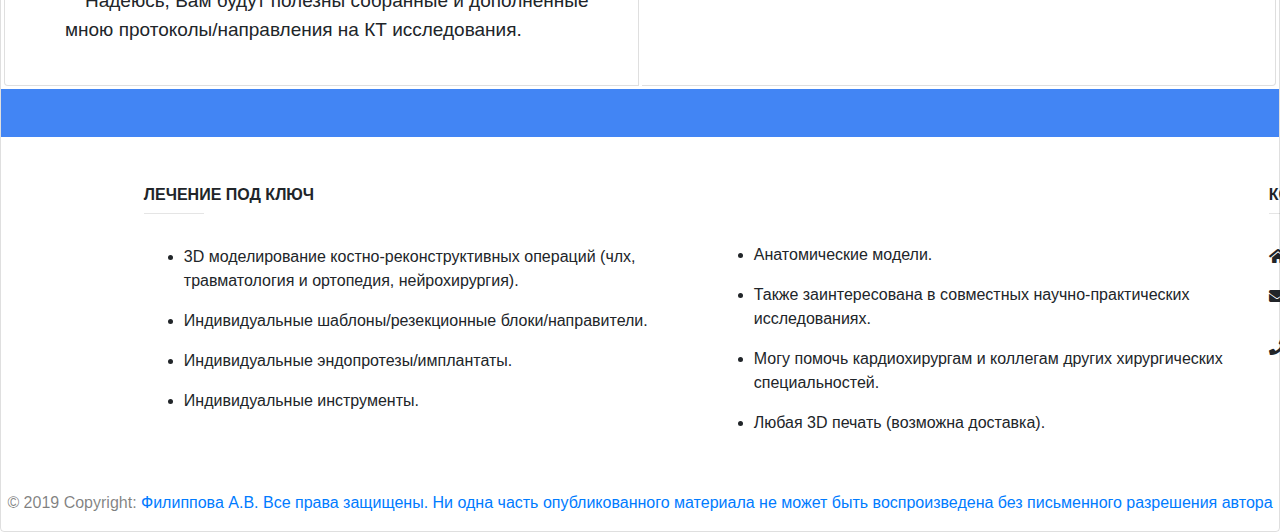
==== commit a9e0c3c4: "123" ====
--- a/index.html
+++ b/index.html
@@ -106,20 +106,6 @@
             left: auto!important;
             top: auto!important;
         }
-        .portfolio-modal{
-            max-width: 100%!important;
-            top: auto!important;
-        }
-        .portfolio-modal-head{
-            height: 100%!important;
-        }
-        .portfolio-modal-card-body{
-            width: 100%!important;
-        }
-        .portfolio-modal-card-body-text{
-            width: 100%!important;
-            margin-top: 0!important;
-        }
         .print-card{
             position: unset!important;
             left: auto!important;
@@ -150,28 +136,67 @@
             padding: 0!important;
             list-style-type: none;
         }
-    }
-    /*@media (min-width: 800px) and (max-width: 850px) {*/
-        /*.navbar:not(.top-nav-collapse) {*/
-            /*background-color: white;*/
+        .modal-p-text {
+            font-size: 25px!important;
+            padding-top: 0!important;
+            margin-bottom: 10%!important;
+        }
+        .portfolio-image {
+            width: 100%!important;
+            left: 0!important;
+            position: unset!important;
+            top: 0!important;
+            padding: 0 20px;
+        }
+        .link-image {
+            width: 50%;
+            margin: 0 25%;
+        }
+    }
+    @media (min-width: 769px) {
+        .portfolio-modal-1{
+            max-width: 67%;
+            top: 8%;
+        }
+        .portfolio-modal-card-body-text{
+            width: 38vw;
+            margin-top: 2vh;
+        }
+        .portfolio-modal-2 {
+            max-width: 66vw;
+            top: 0;
+            margin-bottom: 0;
+        }
+        .modal-body-2{
+            width: 87%;
+        }
+        .portfolio-modal-card-body-text-2{
+            width: 48vw;
+            margin-top: 12vh
+        }
+        .portfolio-modal-card-body-text-3 {
+            width: 36vw;
+            margin-top: 15vh;
+        }
+        .video-wh{
+            width: 100vw;
+        }
+        /*::-webkit-scrollbar {*/
+            /*width: 10px;*/
         /*}*/
-        /*.mb-header-top{*/
-            /*line-height: 1.5;*/
+        /*::-webkit-scrollbar-track {*/
+            /*box-shadow: inset 0 0 5px grey;*/
+            /*border-radius: 10px;*/
+            /*opacity: 0.0;*/
         /*}*/
-        /*h3, h4, h5 {*/
-            /*font-size: x-large!important;*/
-            /*padding: 0 10px!important;;*/
+        /*::-webkit-scrollbar-thumb {*/
+            /*background: #4285f4;*/
+            /*border-radius: 10px;*/
         /*}*/
-        /*.resume-padding{*/
-            /*padding: 0 0!important;;*/
+        /*::-webkit-scrollbar-thumb:hover {*/
+            /*background-color: rgba(66, 133, 244, 0.5);*/
         /*}*/
-        /*.skelet{*/
-            /*width: 100%!important;*/
-        /*}*/
-        /*.resume-ui{*/
-            /*width: 100%!important;*/
-        /*}*/
-    /*}*/
+    }
     .navbar.navbar-light .navbar-nav .nav-item .nav-link {
         color: #4285f4;
     }
@@ -218,20 +243,8 @@
         text-align: center;
         color: #4285f4;
     }
-    .portfolio-modal{
-        max-width: 66vw;
-        top: 8vh;
-    }
-    .portfolio-modal-head{
-        height: 5vh;
+    .modal-header{
         background-color: #4285f4!important;
-    }
-    .portfolio-modal-card-body{
-        width: 25vw;
-    }
-    .portfolio-modal-card-body-text{
-        width: 38vw;
-        margin-top: 2vh;
     }
     .print-card{
         position: absolute;
@@ -259,12 +272,28 @@
         margin-top: 11%;
         width: 100%;
     }
+    .modal-body{
+        padding: 0!important;
+    }
+    .modal-p-text {
+        font-size: 29px;
+        padding-top: 20px;
+        text-align: center;
+        color: #4285f4;
+        margin-bottom: 5%;
+    }
+    .portfolio-image {
+         width: 45%;
+         left: 28%;
+         position: absolute;
+         top: 2.5%;
+    }
 </style>
-<body>
+<body id="nav">
 
 <nav class="navbar navbar-expand-lg navbar-light fixed-top scrolling-navbar">
     <div class="container">
-        <a class="navbar-brand" href="#">Medical3D</a>
+        <a class="navbar-brand" href="#nav">Medical3D</a>
         <!--<a class="navbar-brand" href="#main" style="margin: 0; padding: 0; position: absolute; top: 0;">-->
         <!--<img src="navbar/logo.png" alt="" style="width: 25%; position: relative; left: 9%;">-->
         <!--</a>-->
@@ -292,10 +321,10 @@
             </ul>
             <ul class="navbar-nav nav-flex-icons">
                 <li class="nav-item">
-                    <a class="nav-link" href="#contacts"><i class="fas fa-phone"></i></a>
+                    <a class="nav-link" href="tel:+79112621719"><i class="fas fa-phone"></i></a>
                 </li>
                 <li class="nav-item">
-                    <a class="nav-link" href="#contacts"><i class="fas fa-envelope"></i></a>
+                    <a class="nav-link" href="mailto:dr.anastasia3d@gmail.com"><i class="fas fa-envelope"></i></a>
                 </li>
                 <li class="nav-item">
                     <a class="nav-link" href="https://www.instagram.com/free_med3d/"><i class="fab fa-instagram"></i></a>
@@ -309,9 +338,11 @@
 </nav>
 <header class="hero" style="padding: 0;">
     <div class="hero__background" >
-        <video autoplay="" loop="" muted="" poster="">
+        <video class="video-wh" autoplay="" loop="" muted="" poster="">
+            <!--<source src="resume/video.mp4" type="video/mp4">-->
+            <!--<source src="resume/Medical%20WordPress%20Theme%20Home%20Background%20Video%20%5BQ40senBIrFI%5D.mp4" type="video/mp4">-->
             <source src="resume/video.mp4" type="video/mp4">
-            <source src="resume/video.webm" type="video/webm">
+            <!--<source src="resume/video.webm" type="video/webm">-->
         </video>
     </div>
     <div style="background-color: rgba(0,0,0,0.7); position: absolute; width: 100vw; height: 100vh;"></div>
@@ -596,30 +627,25 @@
             <div class="card card-portfolio"></div>
         </div>
     </div>
-    <!--portfolio-modal-->
-    <!--portfolio-modal-head-->
-    <!--portfolio-modal-card-body-->
-    <!--portfolio-modal-card-body-text-->
     <div class="modal fade" id="portfolio_1" tabindex="-1" role="dialog" aria-labelledby="myModalLabel" aria-hidden="true">
-        <div class="modal-dialog modal-large modal-notify modal-info portfolio-modal" role="document">
+        <div class="modal-dialog modal-large modal-notify modal-info portfolio-modal-1" role="document">
             <div class="modal-content">
-                <div class="modal-header portfolio-modal-head">
+                <div class="modal-header">
                     <h4 class="modal-title w-100" id="myModalLabel" style="line-height: 0.9; color: white; font-size: 20px;">Работа #1</h4>
                     <button type="button" class="close" data-dismiss="modal" aria-label="Close" style="padding: 0.5rem 0.7rem; color: white;">
                         <span aria-hidden="true">&times;</span>
                     </button>
                 </div>
                 <div class="modal-body">
-
                     <div class="card-group">
                         <div class="card" style="background: none; box-shadow: none;">
-                            <div class="card-body portfolio-modal-card-body">
+                            <div class="card-body">
                                 <img class="card-img-top" src="portfolio/1/1.jpg">
                             </div>
                         </div>
                         <div style="background: none; box-shadow: none;">
                             <div class="card-body portfolio-modal-card-body-text">
-                                <p class="bq-title" style="font-size: 29px; padding-top: 20px; text-align: center; color: #4285f4;">Индивидуальные резекционные блоки для эндопротезирования коленного сустава.</p>
+                                <p class="bq-title modal-p-text">Индивидуальные резекционные блоки для эндопротезирования коленного сустава.</p>
                                 <p style="text-align: left; color: black; font-size: 22px;">Доступны:</p>
                                 <ul style="text-align: left; list-style-type: decimal; color: black; font-size: 20px;">
                                     <li>Индивидуальные резекционные блоки для проведения ориентирующих пинов.</li>
@@ -639,9 +665,9 @@
         </div>
     </div>
     <div class="modal fade" id="portfolio_2" tabindex="-1" role="dialog" aria-labelledby="myModalLabe2" aria-hidden="true" style="height: 97%;">
-        <div class="modal-dialog modal-large modal-notify modal-info" role="document" style="max-width: 66vw; top: 0vh; margin-bottom: 0;">
+        <div class="modal-dialog modal-large modal-notify modal-info portfolio-modal-2" role="document">
             <div class="modal-content">
-                <div class="modal-header" style="height: 5vh; background-color: #4285f4;">
+                <div class="modal-header">
                     <h4 class="modal-title w-100" id="myModalLabe2" style="line-height: 0.9; color: white; font-size: 20px;">Работа #2</h4>
                     <button type="button" class="close" data-dismiss="modal" aria-label="Close" style="padding: 0.5rem 0.7rem; color: white;">
                         <span aria-hidden="true">&times;</span>
@@ -650,16 +676,16 @@
                 <div class="modal-body">
                     <div class="card-group">
                         <div class="card" style="background: none; box-shadow: none;">
-                            <div class="card-body" style="width: 21vw; padding: 0">
-                                <img class="card-img-top" src="portfolio/2/1.jpg" style="width: 65%;">
-                                <img class="card-img-top" src="portfolio/2/2.jpg" style="width: 65%;">
-                                <img class="card-img-top" src="portfolio/2/3.jpg" style="width: 65%;">
+                            <div class="card-body modal-body-2">
+                                <img class="card-img-top" src="portfolio/2/1.jpg">
+                                <img class="card-img-top" src="portfolio/2/2.jpg">
+                                <img class="card-img-top" src="portfolio/2/3.jpg">
                             </div>
                         </div>
                         <div style="background: none; box-shadow: none;">
-                            <div class="card-body" style="width: 48vw; margin-top: 12vh">
-                                <p class="bq-title" style="font-size: 29px;padding-top: 20px;text-align: center;color: #4285f4;margin-bottom: 5%;">Индивидуальный сетчатый имплантат для направленной костной регенерации (увеличения высоты и толщины альвеолярного гребня, а также при его выраженной атрофии).</p>
-                                <ul style="text-align: left; list-style-type: decimal; color: black; font-size: 20px; margin-bottom: 4%;">
+                            <div class="card-body portfolio-modal-card-body-text-2">
+                                <p class="bq-title modal-p-text">Индивидуальный сетчатый имплантат для направленной костной регенерации (увеличения высоты и толщины альвеолярного гребня, а также при его выраженной атрофии).</p>
+                                <ul style="text-align: left; list-style-type: decimal; color: black; font-size: 20px; margin-bottom: 5%;">
                                     <li>Доступны и другие варианты c любым шагом, размером и формой ячейки.</li>
                                     <li>Также с отверстиями для установки одномоментно имплантаты любой системы.</li>
                                     <ul><li>(Подробней можно узнать, увидеть dr.anastasia3d@gmail.com)</li></ul>
@@ -669,17 +695,19 @@
                                 <p style="text-align: left; font-size: 20px;">P.S. Направление на КТ можно скачать в разделе «Полезное».</p>
                                 <p style="text-align: left; font-size: 20px;">(Для изготовление данного имплантата необходимо КТ выполненное на спиральном компьютерном томографе).</p>
                             </div>
-                            <button type="button" class="btn btn-primary waves-effect ml-auto" data-dismiss="modal" style="position: absolute; right: 2%; bottom: 3%;">Закрыть</button>
-                        </div>
-                    </div>
+                        </div>
+                    </div>
+                </div>
+                <div class="modal-footer">
+                    <button type="button" class="btn btn-primary waves-effect ml-auto" data-dismiss="modal">Закрыть</button>
                 </div>
             </div>
         </div>
     </div>
     <div class="modal fade" id="portfolio_3" tabindex="-1" role="dialog" aria-labelledby="myModalLabe3" aria-hidden="true" style="height: 97%;">
-        <div class="modal-dialog modal-large modal-notify modal-info" role="document" style="max-width: 66vw; top: 0vh; margin-bottom: 0;">
+        <div class="modal-dialog modal-large modal-notify modal-info portfolio-modal-2" role="document" >
             <div class="modal-content">
-                <div class="modal-header" style="height: 5vh; background-color: #4285f4;">
+                <div class="modal-header">
                     <h4 class="modal-title w-100" id="myModalLabe3" style="line-height: 0.9; color: white; font-size: 20px;">Работа #3</h4>
                     <button type="button" class="close" data-dismiss="modal" aria-label="Close" style="padding: 0.5rem 0.7rem; color: white;">
                         <span aria-hidden="true">&times;</span>
@@ -688,49 +716,50 @@
                 <div class="modal-body">
                     <div class="card-group">
                         <div class="card" style="background: none; box-shadow: none;">
-                            <div class="card-body" style="width: 21vw; padding: 0">
-                                <img class="card-img-top" src="portfolio/3/1.jpg" style="width: 65%;">
-                                <img class="card-img-top" src="portfolio/3/2.jpg" style="width: 65%;">
-                                <img class="card-img-top" src="portfolio/3/3.jpg" style="width: 65%;">
+                            <div class="card-body modal-body-2">
+                                <img class="card-img-top" src="portfolio/3/1.jpg">
+                                <img class="card-img-top" src="portfolio/3/2.jpg">
+                                <img class="card-img-top" src="portfolio/3/3.jpg">
                             </div>
                         </div>
                         <div style="background: none; box-shadow: none;">
-                            <div class="card-body" style="width: 48vw; margin-top: 12vh">
-                                <p class="bq-title" style="font-size: 29px;padding-top: 20px;text-align: center;color: #4285f4;margin-bottom: 5%;">3D моделирование корригирующей остеотомии бедренной кости с последующим проектирование индивидуального шаблона (авторская методика) при юношеском эпифизеолизе головки бедренной кости.</p>
+                            <div class="card-body portfolio-modal-card-body-text-2">
+                                <p class="bq-title modal-p-text">3D моделирование корригирующей остеотомии бедренной кости с последующим проектирование индивидуального шаблона (авторская методика) при юношеском эпифизеолизе головки бедренной кости.</p>
                                 <ul style="text-align: left; list-style-type: decimal; color: black; font-size: 20px; margin-bottom: 4%">
                                     <li>Доступны и другие индивидуальные шаблоны при корригирующей остеотомии любой трубчатой кости у детей и взрослых.</li>
                                     <li>(Подробней можно узнать dr.anastasia3d@gmail.com)</li>
                                 </ul>
                                 <p style="text-align: left; font-size: 20px;">P.S. Направление на КТ можно скачать в разделе «Полезное».</p>
                             </div>
-                            <button type="button" class="btn btn-primary waves-effect ml-auto" data-dismiss="modal" style="position: absolute; right: 2%; bottom: 3%;">Закрыть</button>
-                        </div>
-                    </div>
+                        </div>
+                    </div>
+                </div>
+                <div class="modal-footer">
+                    <button type="button" class="btn btn-primary waves-effect ml-auto" data-dismiss="modal">Закрыть</button>
                 </div>
             </div>
         </div>
     </div>
     <div class="modal fade" id="portfolio_4" tabindex="-1" role="dialog" aria-labelledby="myModalLabe4" aria-hidden="true">
-        <div class="modal-dialog modal-large modal-notify modal-info" role="document" style="max-width: 66vw; top: 0vh;">
+        <div class="modal-dialog modal-large modal-notify modal-info portfolio-modal-2" role="document">
             <div class="modal-content">
-                <div class="modal-header" style="height: 5vh; background-color: #4285f4;">
+                <div class="modal-header">
                     <h4 class="modal-title w-100" id="myModalLabe4" style="line-height: 0.9; color: white; font-size: 20px;">Работа #4</h4>
                     <button type="button" class="close" data-dismiss="modal" aria-label="Close" style="padding: 0.5rem 0.7rem; color: white;">
                         <span aria-hidden="true">&times;</span>
                     </button>
                 </div>
                 <div class="modal-body">
-
                     <div class="card-group">
                         <div class="card" style="background: none; box-shadow: none;">
-                            <div class="card-body" style="width: 21vw;">
+                            <div class="card-body modal-body-1">
                                 <img class="card-img-top" src="portfolio/4/1.jpg">
                                 <img class="card-img-top" src="portfolio/4/2.jpg">
                             </div>
                         </div>
                         <div style="background: none; box-shadow: none;">
-                            <div class="card-body" style="width: 41vw; margin-top: 11vh;">
-                                <p class="bq-title" style="font-size: 29px; padding-top: 20px; text-align: center; color: #4285f4; margin-bottom: 5%;">3D моделирование деформации среднего отдела стопы.</p>
+                            <div class="card-body portfolio-modal-card-body-text-2">
+                                <p class="bq-title modal-p-text">3D моделирование деформации среднего отдела стопы.</p>
                                 <ul style="text-align: left; list-style-type: decimal; color: black; font-size: 20px; margin-bottom: 4%;">
                                     <li>Доступна подробная визуализация всех анатомических структур по данным КТ/МРТ с последующей 3D печатью. От экономичных до профессиональных фотопоимерных материалов с возможностью комбинации плотности.</li>
                                     <li>(В отличие от существующих анатомических моделей, данная модель динамичная.)</li>
@@ -738,101 +767,104 @@
                                 <p style="text-align: left; font-size: 20px;">(Подробней можно узнать, увидеть dr.anastasia3d@gmail.com)</p>
                                 <p style="text-align: left; font-size: 20px;">P.S. Направление на КТ можно скачать в разделе «Полезное».</p>
                             </div>
-                            <button type="button" class="btn btn-primary waves-effect ml-auto" data-dismiss="modal" style="position: absolute; right: 2%; bottom: 3%;">Закрыть</button>
-                        </div>
-                    </div>
+                        </div>
+                    </div>
+                </div>
+                <div class="modal-footer">
+                    <button type="button" class="btn btn-primary waves-effect ml-auto" data-dismiss="modal">Закрыть</button>
                 </div>
             </div>
         </div>
     </div>
     <div class="modal fade" id="portfolio_5" tabindex="-1" role="dialog" aria-labelledby="myModalLabe5" aria-hidden="true">
-        <div class="modal-dialog modal-large modal-notify modal-info" role="document" style="max-width: 66vw; top: 0vh;">
+        <div class="modal-dialog modal-large modal-notify modal-info portfolio-modal-2" role="document">
             <div class="modal-content">
-                <div class="modal-header" style="height: 5vh; background-color: #4285f4;">
+                <div class="modal-header">
                     <h4 class="modal-title w-100" id="myModalLabe5" style="line-height: 0.9; color: white; font-size: 20px;">Работа #5</h4>
                     <button type="button" class="close" data-dismiss="modal" aria-label="Close" style="padding: 0.5rem 0.7rem; color: white;">
                         <span aria-hidden="true">&times;</span>
                     </button>
                 </div>
                 <div class="modal-body">
-
                     <div class="card-group">
                         <div class="card" style="background: none; box-shadow: none;">
-                            <div class="card-body" style="width: 21vw;">
+                            <div class="card-body modal-body-1">
                                 <img class="card-img-top" src="portfolio/5/1.jpg">
                                 <img class="card-img-top" src="portfolio/5/2.jpg">
                             </div>
                         </div>
                         <div style="background: none; box-shadow: none;">
-                            <div class="card-body" style="width: 41vw; margin-top: 20vh;">
-                                <p class="bq-title" style="font-size: 29px; padding-top: 20px; text-align: center; color: #4285f4; margin-bottom: 5%;">Индивидуальные шаблоны для точного проведения транспедикулярных винтов (авторская методика).</p>
+                            <div class="card-body portfolio-modal-card-body-text-2">
+                                <p class="bq-title modal-p-text">Индивидуальные шаблоны для точного проведения транспедикулярных винтов (авторская методика).</p>
                                 <ul style="text-align: left; list-style-type: decimal; color: black; font-size: 20px; margin-bottom: 4%;">
                                     <li>Доступны и другие варианты при различных врожденных и приобретенных деформациях позвоночника.</li>
                                 </ul>
                                 <p style="text-align: left; font-size: 20px;">(Подробней можно узнать, увидеть dr.anastasia3d@gmail.com)</p>
                             </div>
-                            <button type="button" class="btn btn-primary waves-effect ml-auto" data-dismiss="modal" style="position: absolute; right: 2%; bottom: 3%;">Закрыть</button>
-                        </div>
-                    </div>
+                        </div>
+                    </div>
+                </div>
+                <div class="modal-footer">
+                    <button type="button" class="btn btn-primary waves-effect ml-auto" data-dismiss="modal">Закрыть</button>
                 </div>
             </div>
         </div>
     </div>
 
     <div class="modal fade" id="portfolio_6" tabindex="-1" role="dialog" aria-labelledby="myModalLabe6" aria-hidden="true">
-        <div class="modal-dialog modal-large modal-notify modal-info" role="document" style="max-width: 66vw; top: 0vh;">
+        <div class="modal-dialog modal-large modal-notify modal-info portfolio-modal-2" role="document">
             <div class="modal-content">
-                <div class="modal-header" style="height: 5vh; background-color: #4285f4;">
+                <div class="modal-header">
                     <h4 class="modal-title w-100" id="myModalLabe6" style="line-height: 0.9; color: white; font-size: 20px;">Работа #6</h4>
                     <button type="button" class="close" data-dismiss="modal" aria-label="Close" style="padding: 0.5rem 0.7rem; color: white;">
                         <span aria-hidden="true">&times;</span>
                     </button>
                 </div>
                 <div class="modal-body">
-
                     <div class="card-group">
                         <div class="card" style="background: none; box-shadow: none;">
-                            <div class="card-body" style="width: 21vw;">
+                            <div class="card-body modal-body-1">
                                 <img class="card-img-top" src="portfolio/6/1.jpg">
                                 <img class="card-img-top" src="portfolio/6/2.jpg">
                             </div>
                         </div>
                         <div style="background: none; box-shadow: none;">
-                            <div class="card-body" style="width: 41vw; margin-top: 11vh;">
-                                <p class="bq-title" style="font-size: 29px; padding-top: 20px; text-align: center; color: #4285f4; margin-bottom: 5%;">3D моделирование эндопротезирования тазобедренного сустава с последующим проектированием и изготовлением индивидуальных шаблонов/резекционных блоков/направителей.</p>
+                            <div class="card-body portfolio-modal-card-body-text-2">
+                                <p class="bq-title modal-p-text">3D моделирование эндопротезирования тазобедренного сустава с последующим проектированием и изготовлением индивидуальных шаблонов/резекционных блоков/направителей.</p>
                                 <ul style="text-align: left; list-style-type: decimal; color: black; font-size: 20px; margin-bottom: 4%;">
                                     <li>Помимо классического эндопротезирования данная методика доступна и для других вариантов, например при индивидуальном или онкологическом эндопротезировании тазобедренного сустава.</li>
                                 </ul>
                                 <p style="text-align: left; font-size: 20px;">(Подробней можно узнать, увидеть dr.anastasia3d@gmail.com)</p>
                                 <p style="text-align: left; font-size: 20px;">P.S. Направление на КТ можно скачать в разделе «Полезное».</p>
                             </div>
-                            <button type="button" class="btn btn-primary waves-effect ml-auto" data-dismiss="modal" style="position: absolute; right: 2%; bottom: 3%;">Закрыть</button>
-                        </div>
-                    </div>
+                        </div>
+                    </div>
+                </div>
+                <div class="modal-footer">
+                    <button type="button" class="btn btn-primary waves-effect ml-auto" data-dismiss="modal">Закрыть</button>
                 </div>
             </div>
         </div>
     </div>
     <div class="modal fade" id="portfolio_7" tabindex="-1" role="dialog" aria-labelledby="myModalLabe7" aria-hidden="true">
-        <div class="modal-dialog modal-large modal-notify modal-info" role="document" style="max-width: 66vw; top: 8vh;">
+        <div class="modal-dialog modal-large modal-notify modal-info portfolio-modal-1" role="document">
             <div class="modal-content">
-                <div class="modal-header" style="height: 5vh; background-color: #4285f4;">
+                <div class="modal-header">
                     <h4 class="modal-title w-100" id="myModalLabe7" style="line-height: 0.9; color: white; font-size: 20px;">Работа #7</h4>
                     <button type="button" class="close" data-dismiss="modal" aria-label="Close" style="padding: 0.5rem 0.7rem; color: white;">
                         <span aria-hidden="true">&times;</span>
                     </button>
                 </div>
                 <div class="modal-body">
-
                     <div class="card-group">
                         <div class="card" style="background: none; box-shadow: none;">
-                            <div class="card-body" style="width: 25vw;">
+                            <div class="card-body">
                                 <img class="card-img-top" src="portfolio/7/1.jpg">
                             </div>
                         </div>
                         <div style="background: none; box-shadow: none;">
-                            <div class="card-body" style="width: 38vw; margin-top: 2vh;">
-                                <p class="bq-title" style="font-size: 29px; padding-top: 20px; text-align: center; color: #4285f4; margin-bottom: 5%;">Индивидуальный шаблон для установки дентальных имплантатов с немедленной нагрузкой, то есть для так называемой методики «all-on-4».</p>
+                            <div class="card-body portfolio-modal-card-body-text">
+                                <p class="bq-title modal-p-text">Индивидуальный шаблон для установки дентальных имплантатов с немедленной нагрузкой, то есть для так называемой методики «all-on-4».</p>
                                 <ul style="text-align: left; list-style-type: decimal; color: black; font-size: 20px; margin-bottom: 4%;">
                                     <li>Может использоваться в хирургической стоматологии при полной адентии или при удалении зубов, с последующей установкой дентальных имплантатов и их немедленной нагрузкой.</li>
                                 </ul>
@@ -849,26 +881,25 @@
         </div>
     </div>
     <div class="modal fade" id="portfolio_8" tabindex="-1" role="dialog" aria-labelledby="myModalLabe8" aria-hidden="true">
-        <div class="modal-dialog modal-large modal-notify modal-info" role="document" style="max-width: 66vw; top: 0vh;">
+        <div class="modal-dialog modal-large modal-notify modal-info portfolio-modal-2" role="document">
             <div class="modal-content">
-                <div class="modal-header" style="height: 5vh; background-color: #4285f4;">
+                <div class="modal-header">
                     <h4 class="modal-title w-100" id="myModalLabe8" style="line-height: 0.9; color: white; font-size: 20px;">Работа #8</h4>
                     <button type="button" class="close" data-dismiss="modal" aria-label="Close" style="padding: 0.5rem 0.7rem; color: white;">
                         <span aria-hidden="true">&times;</span>
                     </button>
                 </div>
                 <div class="modal-body">
-
                     <div class="card-group">
                         <div class="card" style="background: none; box-shadow: none;">
-                            <div class="card-body" style="width: 21vw;">
+                            <div class="card-body modal-body-1">
                                 <img class="card-img-top" src="portfolio/8/1.jpg">
                                 <img class="card-img-top" src="portfolio/8/2.jpg">
                             </div>
                         </div>
                         <div style="background: none; box-shadow: none;">
-                            <div class="card-body" style="width: 41vw; margin-top: 6vh;">
-                                <p class="bq-title" style="font-size: 29px; padding-top: 20px; text-align: center; color: #4285f4; margin-bottom: 5%;">Авторский индивидуальный сетчатый имплантат для восстановления объема нижней челюсти.</p>
+                            <div class="card-body portfolio-modal-card-body-text-2">
+                                <p class="bq-title modal-p-text">Авторский индивидуальный сетчатый имплантат для восстановления объема нижней челюсти.</p>
                                 <ul style="text-align: left; list-style-type: decimal; color: black; font-size: 20px; margin-bottom: 4%;">
                                     <li>Доступны и другие варианты c любым шагом, размером и формой ячейки.</li>
                                     <li>Также с отверстиями для установки одномоментно имплантаты любой системы.</li>
@@ -880,17 +911,19 @@
                                 <p style="text-align: left; font-size: 20px;">P.S. Направление на КТ можно скачать в разделе «Полезное».</p>
                                 <p style="text-align: left; font-size: 20px;">(Для изготовление данного имплантата необходимо КТ выполненное на спиральном компьютерном томографе).</p>
                             </div>
-                            <button type="button" class="btn btn-primary waves-effect ml-auto" data-dismiss="modal" style="position: absolute; right: 2%; bottom: 3%;">Закрыть</button>
-                        </div>
-                    </div>
+                        </div>
+                    </div>
+                </div>
+                <div class="modal-footer">
+                    <button type="button" class="btn btn-primary waves-effect ml-auto" data-dismiss="modal">Закрыть</button>
                 </div>
             </div>
         </div>
     </div>
     <div class="modal fade" id="portfolio_9" tabindex="-1" role="dialog" aria-labelledby="myModalLabe9" aria-hidden="true" style="height: 97%;">
-        <div class="modal-dialog modal-large modal-notify modal-info" role="document" style="max-width: 66vw; top: 0vh; margin-bottom: 0;">
+        <div class="modal-dialog modal-large modal-notify modal-info portfolio-modal-2" role="document">
             <div class="modal-content">
-                <div class="modal-header" style="height: 5vh; background-color: #4285f4;">
+                <div class="modal-header">
                     <h4 class="modal-title w-100" id="myModalLabe9" style="line-height: 0.9; color: white; font-size: 20px;">Работа #9</h4>
                     <button type="button" class="close" data-dismiss="modal" aria-label="Close" style="padding: 0.5rem 0.7rem; color: white;">
                         <span aria-hidden="true">&times;</span>
@@ -899,32 +932,34 @@
                 <div class="modal-body">
                     <div class="card-group">
                         <div class="card" style="background: none; box-shadow: none;">
-                            <div class="card-body" style="width: 21vw; padding: 0">
-                                <img class="card-img-top" src="portfolio/9/1.jpg" style="width: 65%;">
-                                <img class="card-img-top" src="portfolio/9/2.jpg" style="width: 65%;">
-                                <img class="card-img-top" src="portfolio/9/3.jpg" style="width: 65%;">
+                            <div class="card-body modal-body-2">
+                                <img class="card-img-top" src="portfolio/9/1.jpg">
+                                <img class="card-img-top" src="portfolio/9/2.jpg">
+                                <img class="card-img-top" src="portfolio/9/3.jpg">
                             </div>
                         </div>
                         <div style="background: none; box-shadow: none;">
-                            <div class="card-body" style="width: 49vw; margin-top: 12vh">
-                                <p class="bq-title" style="font-size: 29px;padding-top: 20px;text-align: center;color: #4285f4;margin-bottom: 5%;">3D моделирование корригирующей остеотомии при посттравматической деформации лучевой кости с последующим проектированием и изготовлением индивидуального шаблона (авторская методика).</p>
+                            <div class="card-body portfolio-modal-card-body-text-2">
+                                <p class="bq-title modal-p-text">3D моделирование корригирующей остеотомии при посттравматической деформации лучевой кости с последующим проектированием и изготовлением индивидуального шаблона (авторская методика).</p>
                                 <ul style="text-align: left; list-style-type: decimal; color: black; font-size: 20px; margin-bottom: 4%">
                                     <li>Доступны и другие индивидуальные шаблоны при корригирующей остеотомии любой трубчатой кости у детей и взрослых.</li>
                                 </ul>
                                 <p style="text-align: left; font-size: 20px;">(Подробней можно узнать, увидеть dr.anastasia3d@gmail.com)</p>
                                 <p style="text-align: left; font-size: 20px;">P.S. Направление на КТ можно скачать в разделе «Полезное».</p>
                             </div>
-                            <button type="button" class="btn btn-primary waves-effect ml-auto" data-dismiss="modal" style="position: absolute; right: 2%; bottom: 3%;">Закрыть</button>
-                        </div>
-                    </div>
+                        </div>
+                    </div>
+                </div>
+                <div class="modal-footer">
+                    <button type="button" class="btn btn-primary waves-effect ml-auto" data-dismiss="modal">Закрыть</button>
                 </div>
             </div>
         </div>
     </div>
     <div class="modal fade" id="portfolio_10" tabindex="-1" role="dialog" aria-labelledby="myModalLabe10" aria-hidden="true" style="height: 97%;">
-        <div class="modal-dialog modal-large modal-notify modal-info" role="document" style="max-width: 84vw; top: 0vh; margin-bottom: 0;">
+        <div class="modal-dialog modal-large modal-notify modal-info portfolio-modal-2" role="document">
             <div class="modal-content">
-                <div class="modal-header" style="height: 5vh; background-color: #4285f4;">
+                <div class="modal-header">
                     <h4 class="modal-title w-100" id="myModalLabe10" style="line-height: 0.9; color: white; font-size: 20px;">Работа #10</h4>
                     <button type="button" class="close" data-dismiss="modal" aria-label="Close" style="padding: 0.5rem 0.7rem; color: white;">
                         <span aria-hidden="true">&times;</span>
@@ -933,16 +968,16 @@
                 <div class="modal-body">
                     <div class="card-group">
                         <div class="card" style="background: none; box-shadow: none;">
-                            <div class="card-body" style="width: 21vw; padding: 0">
-                                <img class="card-img-top" src="portfolio/10/1.jpg" style="width: 65%;">
-                                <img class="card-img-top" src="portfolio/10/2.jpg" style="width: 65%;">
-                                <img class="card-img-top" src="portfolio/10/3.jpg" style="width: 65%;">
-                            </div>
-                        </div>
-                        <img class="card-img-top" src="portfolio/10/6.jpg" style="width: 45%; left: 28%; position: absolute;">
+                            <div class="card-body modal-body-1">
+                                <img class="card-img-top" src="portfolio/10/1.jpg">
+                                <img class="card-img-top" src="portfolio/10/2.jpg">
+                                <img class="card-img-top" src="portfolio/10/3.jpg">
+                            </div>
+                        </div>
+                        <img class="card-img-top portfolio-image" src="portfolio/10/6.jpg">
                         <div style="background: none; box-shadow: none;">
-                            <div class="card-body" style="width: 51vw; margin-top: 20vh">
-                                <p class="bq-title" style="font-size: 29px;padding-top: 20px;text-align: center;color: #4285f4;">3D моделирование корригирующей остеотомии первой плюсневой кости стопы (hallux valgus) и проектирование индивидуальных шаблонов/резекционных блоков (авторская методика).</p>
+                            <div class="card-body portfolio-modal-card-body-text-3">
+                                <p class="bq-title modal-p-text">3D моделирование корригирующей остеотомии первой плюсневой кости стопы (hallux valgus) и проектирование индивидуальных шаблонов/резекционных блоков (авторская методика).</p>
                                 <ul style="text-align: left; list-style-type: decimal; color: black; font-size: 20px;">
                                     <li>Доступны варианты под любую остеотомию (например, L- образную, Z-образную, V-образную и др.)</li>
                                     <li>Также подобные индивидуальные шаблоны/резекционные блоки доступны и для среднего, заднего отделов.</li>
@@ -951,41 +986,42 @@
                                 <p style="text-align: left; font-size: 20px;">(Подробней можно узнать, увидеть dr.anastasia3d@gmail.com)</p>
                                 <p style="text-align: left; font-size: 20px;">P.S. Направление на КТ можно скачать в разделе «Полезное».</p>
                             </div>
-                            <button type="button" class="btn btn-primary waves-effect ml-auto" data-dismiss="modal" style="position: absolute; right: 2%; bottom: 3%; z-index: 1;">Закрыть</button>
                         </div>
                         <div class="card" style="background: none; box-shadow: none;">
-                            <div class="card-body" style="width: 21vw; position: absolute; padding: 0; right: -46%;">
-                                <img class="card-img-top" src="portfolio/10/4.jpg" style="width: 65%;">
-                                <img class="card-img-top" src="portfolio/10/5.jpg" style="width: 65%;">
-                            </div>
-                        </div>
-                    </div>
+                            <div class="card-body">
+                                <img class="card-img-top" src="portfolio/10/4.jpg">
+                                <img class="card-img-top" src="portfolio/10/5.jpg">
+                            </div>
+                        </div>
+                    </div>
+                </div>
+                <div class="modal-footer">
+                    <button type="button" class="btn btn-primary waves-effect ml-auto" data-dismiss="modal">Закрыть</button>
                 </div>
             </div>
         </div>
     </div>
 
     <div class="modal fade" id="portfolio_11" tabindex="-1" role="dialog" aria-labelledby="myModalLabe11" aria-hidden="true">
-        <div class="modal-dialog modal-large modal-notify modal-info" role="document" style="max-width: 66vw; top: 0vh;">
+        <div class="modal-dialog modal-large modal-notify modal-info portfolio-modal-2" role="document">
             <div class="modal-content">
-                <div class="modal-header" style="height: 5vh; background-color: #4285f4;">
+                <div class="modal-header">
                     <h4 class="modal-title w-100" id="myModalLabe11" style="line-height: 0.9; color: white; font-size: 20px;">Работа #11</h4>
                     <button type="button" class="close" data-dismiss="modal" aria-label="Close" style="padding: 0.5rem 0.7rem; color: white;">
                         <span aria-hidden="true">&times;</span>
                     </button>
                 </div>
                 <div class="modal-body">
-
                     <div class="card-group">
                         <div class="card" style="background: none; box-shadow: none;">
-                            <div class="card-body" style="width: 21vw;">
+                            <div class="card-body modal-body-1">
                                 <img class="card-img-top" src="portfolio/11/1.jpg">
                                 <img class="card-img-top" src="portfolio/11/2.jpg">
                             </div>
                         </div>
                         <div style="background: none; box-shadow: none;">
-                            <div class="card-body" style="width: 41vw; margin-top: 6vh;">
-                                <p class="bq-title" style="font-size: 29px; padding-top: 20px; text-align: center; color: #4285f4; margin-bottom: 5%;">Индивидуальные шаблоны для взятия костного трансплантата и закрытия дефекта/изъяна верхней челюсти.</p>
+                            <div class="card-body portfolio-modal-card-body-text-2">
+                                <p class="bq-title modal-p-text">Индивидуальные шаблоны для взятия костного трансплантата и закрытия дефекта/изъяна верхней челюсти.</p>
                                 <ul style="text-align: left; list-style-type: decimal; color: black; font-size: 20px; margin-bottom: 4%;">
                                     <li>Доступны варианты под любой дефект.</li>
                                     <li>Для отработки мануальных навыков доступны индивидуальные анатомические модели, позволяющие отработать данную технику. Напечатанная кость внутри полностью имитирует оригинал по плотности и ощущениям при выполнении остеотомии или остеосинтеза.</li>
@@ -993,76 +1029,80 @@
                                 <p style="text-align: left; font-size: 20px;">(Подробней можно узнать dr.anastasia3d@gmail.com)</p>
                                 <p style="text-align: left; font-size: 20px;">P.S. Направление на КТ можно скачать в разделе «Полезное». (Для выполнения 3D моделирования и изготовления данных шаблонов необходимо КТ выполненное на спиральном компьютерном томографе).</p>
                             </div>
-                            <button type="button" class="btn btn-primary waves-effect ml-auto" data-dismiss="modal" style="position: absolute; right: 2%; bottom: 3%;">Закрыть</button>
-                        </div>
-                    </div>
+                        </div>
+                    </div>
+                </div>
+                <div class="modal-footer">
+                    <button type="button" class="btn btn-primary waves-effect ml-auto" data-dismiss="modal">Закрыть</button>
                 </div>
             </div>
         </div>
     </div>
     <div class="modal fade" id="portfolio_12" tabindex="-1" role="dialog" aria-labelledby="myModalLabe12" aria-hidden="true">
-        <div class="modal-dialog modal-large modal-notify modal-info" role="document" style="max-width: 66vw; top: 0vh;">
+        <div class="modal-dialog modal-large modal-notify modal-info portfolio-modal-2" role="document">
             <div class="modal-content">
-                <div class="modal-header" style="height: 5vh; background-color: #4285f4;">
+                <div class="modal-header">
                     <h4 class="modal-title w-100" id="myModalLabe12" style="line-height: 0.9; color: white; font-size: 20px;">Работа #12</h4>
                     <button type="button" class="close" data-dismiss="modal" aria-label="Close" style="padding: 0.5rem 0.7rem; color: white;">
                         <span aria-hidden="true">&times;</span>
                     </button>
                 </div>
                 <div class="modal-body">
-
                     <div class="card-group">
                         <div class="card" style="background: none; box-shadow: none;">
-                            <div class="card-body" style="width: 21vw;">
+                            <div class="card-body modal-body-1">
                                 <img class="card-img-top" src="portfolio/12/1.jpg">
                                 <img class="card-img-top" src="portfolio/12/2.jpg">
                             </div>
                         </div>
                         <div style="background: none; box-shadow: none;">
-                            <div class="card-body" style="width: 41vw; margin-top: 20vh;">
-                                <p class="bq-title" style="font-size: 29px; padding-top: 20px; text-align: center; color: #4285f4; margin-bottom: 5%;">3D моделирование в кардиохирургии. Например при протезировании клапана аорты.</p>
+                            <div class="card-body portfolio-modal-card-body-text-2">
+                                <p class="bq-title modal-p-text">3D моделирование в кардиохирургии. Например при протезировании клапана аорты.</p>
                                 <ul style="text-align: left; list-style-type: decimal; color: black; font-size: 20px; margin-bottom: 4%;">
                                     <li>Доступна 3D печать из материла любой плотности.</li>
                                 </ul>
                                 <p style="text-align: left; font-size: 20px;">(Подробней можно узнать dr.anastasia3d@gmail.com)</p>
                             </div>
-                            <button type="button" class="btn btn-primary waves-effect ml-auto" data-dismiss="modal" style="position: absolute; right: 2%; bottom: 3%;">Закрыть</button>
-                        </div>
-                    </div>
+                        </div>
+                    </div>
+                </div>
+                <div class="modal-footer">
+                    <button type="button" class="btn btn-primary waves-effect ml-auto" data-dismiss="modal">Закрыть</button>
                 </div>
             </div>
         </div>
     </div>
     <div class="modal fade" id="portfolio_13" tabindex="-1" role="dialog" aria-labelledby="myModalLabe13" aria-hidden="true">
-        <div class="modal-dialog modal-large modal-notify modal-info" role="document" style="max-width: 66vw; top: 0vh;">
+        <div class="modal-dialog modal-large modal-notify modal-info portfolio-modal-2" role="document">
             <div class="modal-content">
-                <div class="modal-header" style="height: 5vh; background-color: #4285f4;">
+                <div class="modal-header">
                     <h4 class="modal-title w-100" id="myModalLabe13" style="line-height: 0.9; color: white; font-size: 20px;">Работа #13</h4>
                     <button type="button" class="close" data-dismiss="modal" aria-label="Close" style="padding: 0.5rem 0.7rem; color: white;">
                         <span aria-hidden="true">&times;</span>
                     </button>
                 </div>
                 <div class="modal-body">
-
                     <div class="card-group">
                         <div class="card" style="background: none; box-shadow: none;">
-                            <div class="card-body" style="width: 21vw;">
+                            <div class="card-body modal-body-1">
                                 <img class="card-img-top" src="portfolio/13/1.jpg">
                                 <img class="card-img-top" src="portfolio/13/2.jpg">
                             </div>
                         </div>
                         <div style="background: none; box-shadow: none;">
-                            <div class="card-body" style="width: 42vw; margin-top: 20vh;">
-                                <p class="bq-title" style="font-size: 29px; padding-top: 20px; text-align: center; color: #4285f4; margin-bottom: 5%;">3D моделирование в хирургии.</p>
+                            <div class="card-body portfolio-modal-card-body-text-2">
+                                <p class="bq-title modal-p-text">3D моделирование в хирургии.</p>
                                 <ul style="text-align: left; list-style-type: decimal; color: black; font-size: 20px; margin-bottom: 4%;">
                                     <li>Например, для точной визуализации опухоли надпочечника с последующей отработкой практических навыков.</li>
                                     <li>Доступна 3D печать из материла любой плотности.</li>
                                 </ul>
                                 <p style="text-align: left; font-size: 20px;">(Подробней можно узнать dr.anastasia3d@gmail.com)</p>
                             </div>
-                            <button type="button" class="btn btn-primary waves-effect ml-auto" data-dismiss="modal" style="position: absolute; right: 2%; bottom: 3%;">Закрыть</button>
-                        </div>
-                    </div>
+                        </div>
+                    </div>
+                </div>
+                <div class="modal-footer">
+                    <button type="button" class="btn btn-primary waves-effect ml-auto" data-dismiss="modal">Закрыть</button>
                 </div>
             </div>
         </div>
@@ -1194,7 +1234,7 @@
                     <div class="card-group" style="padding: 3% 0; margin-left: 3%;">
                         <div class="card card-portfolio">
                             <div class="view overlay">
-                                <img class="card-img-top" src="sinse/1.png">
+                                <img class="card-img-top link-image" src="sinse/1.png">
                                 <a href="sinse/Колено/Направление%20КТ%20-knee.pdf" target="_blank">
                                     <div class="mask rgba-white-slight"></div>
                                 </a>
@@ -1202,7 +1242,7 @@
                         </div>
                         <div class="card card-portfolio">
                             <div class="view overlay">
-                                <img class="card-img-top" src="sinse/2.png">
+                                <img class="card-img-top link-image" src="sinse/2.png">
                                 <a href="sinse/Колено%20полка/КТ-%20knee%20полочка.pdf" target="_blank">
                                     <div class="mask rgba-white-slight"></div>
                                 </a>
@@ -1210,7 +1250,7 @@
                         </div>
                         <div class="card card-portfolio">
                             <div class="view overlay">
-                                <img class="card-img-top" src="sinse/3.png">
+                                <img class="card-img-top link-image" src="sinse/3.png">
                                 <a href="sinse/ТБС%20Бедро/Направление%20КТ-%20таз.pdf" target="_blank">
                                     <div class="mask rgba-white-slight"></div>
                                 </a>
@@ -1218,7 +1258,7 @@
                         </div>
                         <div class="card card-portfolio">
                             <div class="view overlay">
-                                <img class="card-img-top" src="sinse/4.png">
+                                <img class="card-img-top link-image" src="sinse/4.png">
                                 <a href="sinse/Корр.%20остеотомия/КТ-%20knee%20полочка.pdf" target="_blank">
                                     <div class="mask rgba-white-slight"></div>
                                 </a>
@@ -1226,7 +1266,7 @@
                         </div>
                         <div class="card card-portfolio">
                             <div class="view overlay">
-                                <img class="card-img-top" src="sinse/5.png">
+                                <img class="card-img-top link-image" src="sinse/5.png">
                                 <a href="sinse/Стопы/Направление%20КТ-стопы-без%20нагрузки.pdf" target="_blank">
                                     <div class="mask rgba-white-slight"></div>
                                 </a>
@@ -1238,7 +1278,7 @@
                     <div class="card-group" style="padding: 0 0; margin-left: 3%;">
                         <div class="card card-portfolio">
                             <div class="view overlay">
-                                <img class="card-img-top" src="sinse/6.png">
+                                <img class="card-img-top link-image" src="sinse/6.png">
                                 <a href="sinse/Стопы%20полка/Направление%20КТ-стопы-с%20нагрузкой.pdf" target="_blank">
                                     <div class="mask rgba-white-slight"></div>
                                 </a>
@@ -1246,7 +1286,7 @@
                         </div>
                         <div class="card card-portfolio">
                             <div class="view overlay">
-                                <img class="card-img-top" src="sinse/7.png">
+                                <img class="card-img-top link-image" src="sinse/7.png">
                                 <a href="sinse/Кисть/Направление%20КТ-общее.pdf" target="_blank">
                                     <div class="mask rgba-white-slight"></div>
                                 </a>
@@ -1254,7 +1294,7 @@
                         </div>
                         <div class="card card-portfolio">
                             <div class="view overlay">
-                                <img class="card-img-top" src="sinse/8.png">
+                                <img class="card-img-top link-image" src="sinse/8.png">
                                 <a href="sinse/Локоть/Направление%20КТ-локоть.pdf" target="_blank">
                                     <div class="mask rgba-white-slight"></div>
                                 </a>
@@ -1262,7 +1302,7 @@
                         </div>
                         <div class="card card-portfolio">
                             <div class="view overlay">
-                                <img class="card-img-top" src="sinse/9.png">
+                                <img class="card-img-top link-image" src="sinse/9.png">
                                 <a href="sinse/ЧЛХ%20Стом/Направление%20КТ%20LDG.pdf" target="_blank">
                                     <div class="mask rgba-white-slight"></div>
                                 </a>
@@ -1270,7 +1310,7 @@
                         </div>
                         <div class="card card-portfolio">
                             <div class="view overlay">
-                                <img class="card-img-top" src="sinse/9.png">
+                                <img class="card-img-top link-image" src="sinse/9.png">
                                 <a href="sinse/ЧЛХ%20Стом/Направление%20челюсти.pdf" target="_blank">
                                     <div class="mask rgba-white-slight"></div>
                                 </a>
@@ -1394,108 +1434,16 @@
             <a class="dark-grey-text" href="https://mdbootstrap.com/education/bootstrap/"> Филиппова А.В. Все права защищены. Ни одна часть опубликованного материала не может быть воспроизведена без письменного разрешения автора</a>
         </div>
     </footer>
-
-    <!--<footer id="contacts" class="page-footer font-small blue-grey lighten-5">-->
-        <!--<div style="background-color: #4285f4;">-->
-            <!--<div class="container">-->
-                <!--<div class="row py-4 d-flex align-items-center"></div>-->
-            <!--</div>-->
-        <!--</div>-->
-        <!--<div class="container text-center text-md-left mt-5" style="margin-left: 10%;">-->
-            <!--<div class="row mt-3 dark-grey-text" style="width: 150%;">-->
-                <!--<div class="col-md-3 col-lg-4 col-xl-3 mb-4">-->
-                    <!--<h6 class="text-uppercase font-weight-bold">Лечение под ключ</h6>-->
-                    <!--<hr class="teal accent-3 mb-4 mt-0 d-inline-block mx-auto" style="width: 60px;">-->
-                    <!--<div class="view overlay z-depth-1-half">-->
-                        <!--<img src="contacts/fon1.jpg" class="img-fluid">-->
-                        <!--<a>-->
-                            <!--<div class="mask rgba-white-light"></div>-->
-                        <!--</a>-->
-                    <!--</div>-->
-                <!--</div>-->
-                <!--<div class="col-md-2 col-lg-2 col-xl-2 mx-auto mb-4" style="max-width: 10%; padding: 0; margin: 0;">-->
-                    <!--<h6 class="text-uppercase font-weight-bold">Области лечения</h6>-->
-                    <!--<hr class="teal accent-3 mb-4 mt-0 d-inline-block mx-auto" style="width: 60px;">-->
-                    <!--<div class="view overlay z-depth-1-half">-->
-                        <!--<img src="contacts/fon2.jpg" class="img-fluid">-->
-                        <!--<a>-->
-                            <!--<div class="mask rgba-white-light"></div>-->
-                        <!--</a>-->
-                    <!--</div>-->
-                <!--</div>-->
-                <!--<div class="col-md-3 mx-auto mb-4" style="padding: 0">-->
-                    <!--<h6 class="text-uppercase font-weight-bold" style="margin-bottom: 2.5em;"> </h6>-->
-                    <!--<ul>-->
-                        <!--<li>-->
-                            <!--<p class="dark-grey-text">-->
-                                <!--3D моделирование костно-реконструктивных операций (члх, травматология и ортопедия, нейрохирургия).-->
-                            <!--</p>-->
-                        <!--</li>-->
-                        <!--<li>-->
-                            <!--<p class="dark-grey-text">-->
-                                <!--Индивидуальные шаблоны/резекционные блоки/направители.-->
-                            <!--</p>-->
-                        <!--</li>-->
-                        <!--<li>-->
-                            <!--<p class="dark-grey-text">-->
-                                <!--Индивидуальные эндопротезы/имплантаты.-->
-                            <!--</p>-->
-                        <!--</li>-->
-                        <!--<li>-->
-                            <!--<p class="dark-grey-text">-->
-                                <!--Индивидуальные инструменты.-->
-                            <!--</p>-->
-                        <!--</li>-->
-                        <!--<li>-->
-                            <!--<p class=dark-grey-text">-->
-                                <!--Анатомические модели.-->
-                            <!--</p>-->
-                        <!--</li>-->
-                        <!--<li>-->
-                            <!--<p class="dark-grey-text">-->
-                                <!--Также заинтересована в совместных научно-практических исследованиях.-->
-                            <!--</p>-->
-                        <!--</li>-->
-                        <!--<li>-->
-                            <!--<p class="dark-grey-text">-->
-                                <!--Могу помочь кардиохирургам и коллегам других хирургических специальностей.-->
-                            <!--</p>-->
-                        <!--</li>-->
-                        <!--<li>-->
-                            <!--<p class="dark-grey-text">-->
-                                <!--Любая 3D печать (возможна доставка).-->
-                            <!--</p>-->
-                        <!--</li>-->
-
-                    <!--</ul>-->
-                <!--</div>-->
-                <!--<div class="col-md-4 col-lg-3 col-xl-3 mx-auto mb-md-0 mb-4">-->
-                    <!--<h6 class="text-uppercase font-weight-bold">Контакты</h6>-->
-                    <!--<hr class="teal accent-3 mb-4 mt-0 d-inline-block mx-auto" style="width: 60px;">-->
-                    <!--<p>-->
-                        <!--<i class="fas fa-home mr-3"></i>-->
-                        <!--<span>Россия, Санкт-Петербург</span>-->
-                    <!--</p>-->
-                    <!--<p>-->
-                        <!--<i class="fas fa-envelope mr-3"></i>-->
-                        <!--<span>dr.anastasia3d@gmail.com</span>-->
-                        <!--<i class="fab fa-instagram ml-2 fa-2x"> </i>-->
-                    <!--</p>-->
-                    <!--<p>-->
-                        <!--<i class="fas fa-phone mr-3"></i>-->
-                        <!--<span>+7(911) 262-17-19</span>-->
-                        <!--<i class="fab fa-whatsapp ml-2 fa-2x"></i>-->
-                        <!--<i class="fab fa-viber ml-2 fa-2x"/></i>-->
-                    <!--</p>-->
-                <!--</div>-->
-            <!--</div>-->
-        <!--</div>-->
-        <!--<div class="footer-copyright text-center text-black-50 py-3">© 2019 Copyright:-->
-            <!--<a class="dark-grey-text" href="https://mdbootstrap.com/education/bootstrap/"> Филиппова А.В. Все права защищены. Ни одна часть опубликованного материала не может быть воспроизведена без письменного разрешения автора</a>-->
-        <!--</div>-->
-    <!--</footer>-->
-
 </div>
-
+<script>
+    $(function(){
+        $('a[href^="#"]').on('click', function(event) {
+            event.preventDefault();
+            var sc = $(this).attr("href"),
+                dn = $(sc).offset().top;
+            $('html, body').animate({scrollTop: dn}, 1100);
+        });
+    });
+</script>
 </body>
 </html>